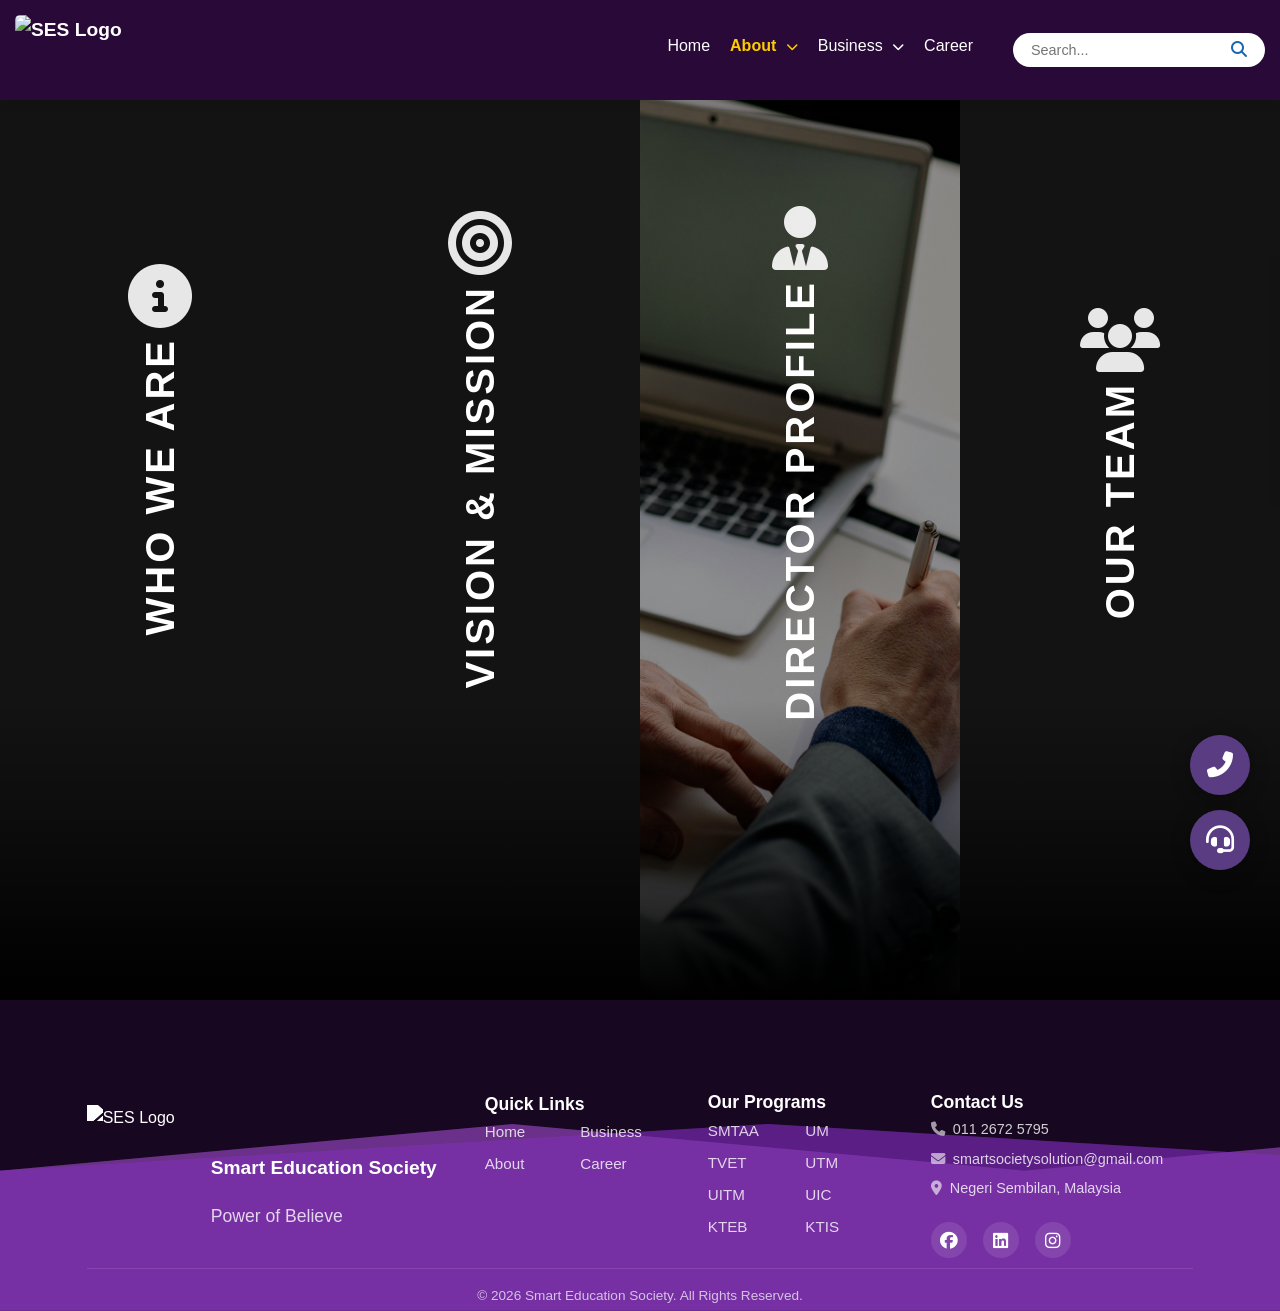
==== about.html @ 12c48f07 "change wording and no tel" ====
<!DOCTYPE html>
<html lang="en">
<head>
  <meta name="description" content="Learn about Smart Education Society's mission, vision, and leadership. Empowering students through strategic educational guidance in Malaysia.">
  <meta charset="UTF-8">
  <meta name="viewport" content="width=device-width, initial-scale=1.0, maximum-scale=1.0, user-scalable=no">
  <title>About Us - Smart Education Society | Vision & Mission</title>
  <link rel="canonical" href="https://sesoc.com.my/about.html">
  <link rel="icon" type="image/png" href="assets/seslogoo.png">
  <link rel="stylesheet" href="style.css">
  <link href="https://fonts.googleapis.com/css2?family=Poppins:wght@400;600;700&display=swap" rel="stylesheet">
  <link rel="stylesheet" href="https://cdnjs.cloudflare.com/ajax/libs/font-awesome/6.5.2/css/all.min.css">
</head>
<body>

  <!-- Navigation Bar -->
  <nav>
    <div class="logo">
      <a href="index.html">
        <img src="assets/ses logo white.png" alt="SES Logo">
        
      </a>
    </div>

    <!-- Hamburger Menu Button -->
    <div class="hamburger" id="hamburger" role="button" aria-label="Toggle navigation" aria-expanded="false" tabindex="0">
      <i class="fas fa-bars" aria-hidden="true"></i>
    </div>

    <ul class="nav-links" id="navLinks">
      <li><a href="index.html">Home</a></li>
      <li class="dropdown">
        <a href="about.html" class="active dropdown-toggle">
          About <i class="fas fa-chevron-down dropdown-arrow"></i>
        </a>
        <div class="dropdown-content">
          <a href="whoweare.html#who-we-are">Who We Are</a>
          <a href="whoweare.html#vision-mission">Vision & Mission</a>
          <a href="director.html">Director Profile</a>
          <a href="ourteam.html">Our Team</a>
        </div>
      </li>
      <li class="dropdown">
        <a href="business.html" class="dropdown-toggle">
          Business <i class="fas fa-chevron-down dropdown-arrow"></i>
        </a>
        <div class="dropdown-content">
          <a href="education.html">Education</a>
          <a href="https://www.tiktok.com/@kopisaigon.paroi?_r=1&_t=ZS-91k9AVJUCEK" target="_blank" rel="noopener">Kopi Saigon</a>
        </div>
      </li>
      <li><a href="career.html">Career</a></li>
      <li>
        <form id="searchForm" class="search-bar">
          <input type="text" id="searchInput" placeholder="Search...">
          <button type="submit"><i class="fas fa-search"></i></button>
        </form>
      </li>
    </ul>
  </nav> 

  <!-- Back Button (Mobile Only) -->
  <button class="back-button" onclick="window.history.back()" aria-label="Go back">
    <i class="fa fa-angle-left"></i>
  </button>

  <!-- Flex Container -->
  <div class="flex-container">

    <!-- Who We Are Panel -->
    <div class="flex-slide about">
      <div class="flex-content">
        <i class="fas fa-info-circle icon-large"></i>
        <div class="flex-title">Who We Are</div>
        <div class="flex-about">
          <p>Discover our mission to empower individuals through strategic guidance and comprehensive educational support</p>
          <a href="whoweare.html#who-we-are" class="cta-button">Learn More</a>
        </div>
      </div>
    </div>

    <!-- Vision & Mission Panel -->
    <div class="flex-slide research">
      <div class="flex-content">
        <i class="fas fa-bullseye icon-large"></i>
        <div class="flex-title">Vision & Mission</div>
        <div class="flex-about">
          <p>Explore our vision to be the primary reference in education and our mission to empower every individual</p>
          <a href="whoweare.html#vision-mission" class="cta-button">Learn More</a>
        </div>
      </div>
    </div>

    <!-- Profil Pengarah Panel -->
    <div class="flex-slide career">
      <div class="flex-content">
        <i class="fas fa-user-tie icon-large"></i>
        <div class="flex-title">Director Profile</div>
        <div class="flex-about">
          <p>Meet our experienced leadership driving innovation and excellence across all our business ventures</p>
          <a href="director.html" class="cta-button">Explore More</a>
        </div>
      </div>
    </div>

    <!-- Our Team Panel -->
    <div class="flex-slide education">
      <div class="flex-content">
        <i class="fas fa-users icon-large"></i>
        <div class="flex-title">Our Team</div>
        <div class="flex-about">
          <p>Discover the talented individuals behind our success and their contributions to our mission</p>
          <a href="ourteam.html" class="cta-button">Explore More</a>
        </div>
      </div>
    </div>
  </div>

  <!-- Fade to Black Gradient Overlay -->
  <div style="height: 300px; background: linear-gradient(to bottom, transparent 0%, rgba(0,0,0,0.35) 40%, rgba(0,0,0,0.7) 70%, rgba(0,0,0,0.9) 90%, black 100%); margin-top: -300px; pointer-events: none; position: relative; z-index: 1;"></div>

  <!-- Vision & Mission Section (hidden placeholder) -->
  <section class="vision-mission" style="display:none;">
    <div class="container">
      <!-- <h2>Vision & Mission</h2> -->
      <div class="vision-mission-grid">
        <div class="vision-card">
          <h3>Vision</h3>
          <p>To become the primary reference and the best alternative choice in helping clients make concrete decisions in determining their future education and career pathways.</p>
        </div>
        <div class="mission-card">
          <h3>Mission</h3>
          <ul>
            <li>To reach every individual who is determined to prove that success is still theirs, even if they start from the very back.</li>
            <li>To shape the mindset of a true fighter, because real success does not depend on where you start, but on the strength of the “Big Why” that drives them to keep moving and win.</li>
            <li>To collaborate with all educational institutions to simplify the process for clients to secure a place for further studies or training without going through complicated procedures.</li>
          </ul>
        </div>
      </div>
    </div> 
  </section>

  <!-- Footer -->
  <footer>
    <div class="wave-container">
        <div class="wave wave-1"></div>
        <div class="wave wave-2"></div>
        <div class="wave wave-3"></div>
        <div class="wave wave-4"></div>
        <div class="interference interference-1"></div>
        <div class="interference interference-2"></div>
        <div class="interference interference-3"></div>
    </div>
    <div class="footer-content-new">
      <div class="footer-grid">
        <!-- Logo & Partners Section -->
        <div class="footer-column footer-logo-section">
          <div class="footer-logo-row">
            <div class="footer-logo-left">
              <!-- <h3 class="footer-company-name">Smart Education Society</h3> -->
              <img src="assets/SES LOGO RENEW.png" alt="SES Logo" class="footer-main-logo">
            </div>
            <div class="footer-logo-right">
              <p class="footer-titleline">Smart Education Society</p>
              <p class="footer-tagline">Power of Believe</p>
            </div>
          </div>
        </div>
        <div class="footer-column footer-links-column">
        <!-- Quick Links -->
        <h4>Quick Links</h4>
          <div class="footer-list-grid">
            <ul class="footer-list">
                <li><a href="index.html">Home</a></li>
                <li><a href="about.html">About</a></li>
            </ul>
            <ul class="footer-list">
              <li><a href="business.html">Business</a></li>
              <li><a href="career.html">Career</a></li>
            </ul>
          </div>
        </div>
        <!-- Programs -->
        <div class="footer-column footer-programs-column">
          <h4>Our Programs</h4>
          <div class="footer-programs-grid">
            <ul class="footer-list">
              <li><a href="https://smtaa.vercel.app/">SMTAA</a></li>
              <li><a href="https://upkb.my/">TVET</a></li>
              <li><a href="https://iceps.uitm.edu.my/">UITM</a></li>
              <li><a href="https://dch.edu.my/">KTEB</a></li>
            </ul>
            <ul class="footer-list">
              <li><a href="https://study.umcced.edu.my/">UM</a></li>
              <li><a href="https://space.utm.my/">UTM</a></li>
              <li><a href="https://uic.edu.my/">UIC</a></li>
              <li><a href="https://dch.edu.my/">KTIS</a></li>
            </ul>
          </div>
        </div>
        <!-- Contact Info -->
        <div class="footer-column footer-contact-column ">
          <h4>Contact Us</h4>
          <div class="footer-contact-row">
            <ul class="footer-list footer-contact">
              <li><i class="fas fa-phone"></i> 011 2672 5795</li>
              <li><i class="fas fa-envelope"></i> smartsocietysolution@gmail.com</li>
              <li><i class="fas fa-map-marker-alt"></i> Negeri Sembilan, Malaysia</li>
            </ul>
            <div class="footer-social-new">
                <a href="https://www.facebook.com/smarteducationsocietyofficial/" target="_blank" rel="noopener" aria-label="Facebook">
                    <i class="fab fa-facebook"></i>
                </a>
                <a href="https://linkedin.com" target="_blank" rel="noopener" aria-label="LinkedIn">
                    <i class="fab fa-linkedin"></i>
                </a>
                <a href="https://www.instagram.com/smtaa.uic/" target="_blank" rel="noopener" aria-label="Instagram">
                    <i class="fab fa-instagram"></i>
                </a>
            </div>
          </div>
        </div>
      </div>

      <!-- Copyright Bar -->
      <div class="footer-bottom">
        <p>© 2026 Smart Education Society. All Rights Reserved.</p>
      </div>
    </div>
  </footer>

  <!-- Floating Support Widget -->
  <div class="support-widget">
    <!-- Call Button -->
    <a href="tel:+60112672579‪5" class="call-icon" id="callIcon">
      <i class="fas fa-phone-alt"></i>
    </a>
  
    <!-- Support Form Icon -->
    <div class="support-icon" id="supportIcon">
      <i class="fas fa-headset"></i>
    </div>
  
    <div class="support-form-container" id="supportFormContainer">
      <div class="support-form-header">
        <h3>Ada Pertanyaan?</h3>
        <span class="support-close" id="supportClose">&times;</span>
      </div>
      <form id="supportForm" class="support-form">
        <div class="support-field">
          <label for="supportName">Nama</label>
          <input type="text" id="supportName" required placeholder="Masukkan nama anda">
        </div>
        <div class="support-field">
          <label for="supportPhone">No. Telefon Bimbit</label>
          <input type="tel" id="supportPhone" required placeholder="01xxxxxxxx">
        </div>
        <div class="support-field">
          <label for="supportEmail">E-mel</label>
          <input type="email" id="supportEmail" placeholder="email@example.com (optional)">
        </div>
        <div class="support-field">
          <label for="supportQuestion">Soalan / Pertanyaan</label>
          <textarea id="supportQuestion" rows="4" required placeholder="Tulis soalan anda di sini..."></textarea>
        </div>
        <button type="submit" class="support-submit-btn">
          <i class="fas fa-paper-plane"></i> Hantar
        </button>
      </form>
    </div>
  </div>

  <script src="script.js"></script>
</body>
</html>
---- style.css ----
/* Hero Header Base */
.hero-header {
  position: relative;
  width: 100%;
  height: 100vh;
  overflow: hidden;
  background: linear-gradient(135deg, #2e043b 0%, #260e3b 100%);
}

.hero-slider-container {
  position: relative;
  width: 100%;
  height: 100%;
  overflow: hidden;
}

.hero-slides-wrapper {
  position: relative;
  width: 100%;
  height: 100%;
}

.hero-slide {
  position: absolute;
  top: 0;
  left: 0;
  width: 100%;
  height: 100%;
  opacity: 0;
  transition: opacity 0.8s ease-in-out;
  display: flex;
  align-items: center;
  justify-content: center;
  background-size: cover;
  background-position: center;
}

.hero-slide.active {
  opacity: 1;
  z-index: 1;
}

.hero-slide::before {
  content: '';
  position: absolute;
  top: 0;
  left: 0;
  width: 100%;
  height: 100%;
  background: rgba(0, 0, 0, 0.4);
  z-index: 1;
}

/* Remove overlay for poster image slides */
.poster-slide::before {
  display: none;
}

.hero-inner {
  position: relative;
  text-align: center;
  color: white;
  max-width: 800px;
  padding: 40px 20px;
  z-index: 2;
}

/* Left-aligned hero content with spacing from edge */
.hero-inner.text-left {
  text-align: left;
  margin-left: 100px;
  margin-right: auto;
}

.hero-inner.text-left .hero-cta {
  justify-content: flex-start;
}

.hero-title {
  font-size: 3.5rem;
  font-weight: 700;
  margin-bottom: 20px;
  line-height: 1.2;
}

.hero-subtitle {
  font-size: 1.2rem;
  margin-bottom: 30px;
  opacity: 0.95;
  line-height: 1.6;
}

.hero-cta {
  display: flex;
  gap: 15px;
  justify-content: center;
  flex-wrap: wrap;
}

/* Poster Image Styling */
.hero-cta {
  display: flex;
  gap: 15px;
  justify-content: center;
  flex-wrap: wrap;
}

/* Poster Image Styling */
.hero-poster {
  width: 100%;
  height: 100%;
  object-fit: contain;
  object-position: center;
  position: relative;
  z-index: 2;
}

/* Navigation Buttons */
.hero-nav-btn {
  position: absolute;
  top: 50%;
  transform: translateY(-50%);
  background: rgba(255, 255, 255, 0.2);
  border: 2px solid rgba(255, 255, 255, 0.4);
  color: white;
  width: 50px;
  height: 50px;
  border-radius: 50%;
  font-size: 24px;
  cursor: pointer;
  display: flex;
  align-items: center;
  justify-content: center;
  transition: all 0.3s ease;
  z-index: 10;
}

.hero-nav-btn:hover {
  background: rgba(255, 255, 255, 0.3);
  border-color: rgba(255, 255, 255, 0.6);
  transform: translateY(-50%) scale(1.1);
}

.hero-prev {
  left: 30px;
}

.hero-next {
  right: 30px;
}

/* Slide Indicators */
.hero-indicators {
  position: absolute;
  bottom: 30px;
  left: 50%;
  transform: translateX(-50%);
  display: flex;
  gap: 12px;
  z-index: 10;
}

.hero-indicator {
  width: 12px;
  height: 12px;
  border-radius: 50%;
  background: rgba(255, 255, 255, 0.4);
  border: 2px solid rgba(255, 255, 255, 0.6);
  cursor: pointer;
  transition: all 0.3s ease;
}

.hero-indicator.active {
  background: rgba(255, 255, 255, 0.9);
  transform: scale(1.3);
}

.hero-indicator:hover {
  background: rgba(255, 255, 255, 0.7);
}

/* Mobile Responsive */
@media (max-width: 768px) {
  .hero-header {
    height: 400px;
  }

  .hero-slide {
    object-fit: contain;
  }

  .hero-inner {
    margin-left: 0;
    text-align: center;
    padding: 30px 15px;
    max-width: 100%;
  }

  .hero-title {
    font-size: 1.8rem;
    margin-bottom: 15px;
    line-height: 1.2;
  }

  .hero-subtitle {
    font-size: 0.9rem;
    margin-bottom: 20px;
    opacity: 0.95;
    line-height: 1.4;
  }

  .hero-cta {
    display: flex;
    gap: 10px;
    justify-content: center;
    flex-wrap: wrap;
  }

  .hero-poster {
    object-fit: contain;
  }

  .hero-nav-btn {
    width: 35px;
    height: 35px;
    font-size: 16px;
  }

  .hero-prev {
    left: 10px;
  }

  .hero-next {
    right: 10px;
  }

  .hero-indicators {
    bottom: 15px;
    gap: 8px;
  }

  .hero-indicator {
    width: 8px;
    height: 8px;
  }
}

@media (max-width: 480px) {
  .hero-header {
    height: 350px;
  }

  .hero-title {
    font-size: 1.5rem;
  }

  .hero-subtitle {
    font-size: 0.8rem;
  }

  .hero-poster {
    object-fit: contain;
  }

  .hero-nav-btn {
    width: 30px;
    height: 30px;
    font-size: 14px;
  }

  .hero-prev {
    left: 8px;
  }

  .hero-next {
    right: 8px;
  }
}

.btn-primary, .btn-secondary { 
  text-decoration: none; 
  padding: 12px 20px; 
  border-radius: 8px; 
  font-weight: 600; 
}

.btn-primary { 
  background: #6408a2; 
  color: #111; 
}

/* Ensure bright orange CTA is not dimmed by overlays */
.hero-cta { position: relative; z-index: 2; }
.hero-header .btn-primary {
  background-color: #6408a2 !important;
  color: #ffffff !important;
  opacity: 1 !important;
  filter: none !important;
  mix-blend-mode: normal !important;
  box-shadow: 0 8px 24px #6408a2
}
/* ===== MOBILE HERO TEXT FIX (NO DESKTOP IMPACT) ===== */
@media (max-width: 768px) {

  /* Text slides: top aligned */
  .hero-slide:not(.poster-slide) {
    align-items: flex-start;
    justify-content: flex-start; /* 👈 THIS WAS MISSING */
  }

  /* Poster slides: center image */
  .hero-slide.poster-slide {
    align-items: center;
    justify-content: center;
  }

   /* Nudge poster slightly downward */
  .hero-slide.poster-slide .hero-poster {
    width: 100%;
    height: auto;
    max-height: 100%;
    object-fit: contain;
    transform: translateY(25%); /* 👈 move down slightly */
  }

  /* Allow text to move freely */
  .hero-inner {
    position: relative;
    transform: none;
    margin-top: 60px;
    padding: 20px 15px 20px 25px; /* 👈 left padding instead */
    max-width: 100%;
    text-align: left;
    
     align-self: flex-start; /* 👈 THIS is the missing key */
  }

  .hero-title {
    font-size: 1.6rem;
    line-height: 1.15;
    margin-bottom: 10px;
  }

  .hero-subtitle {
    font-size: 0.85rem;
    line-height: 1.4;
    max-width: 90%;
    margin: 0 0 15px;
  }

  .hero-cta {
    justify-content: flex-start;
  }
}

/* Extra small phones */
@media (max-width: 480px) {

  .hero-inner {
    margin-top: 80px; /* more breathing room under navbar */
  }

  .hero-title {
    font-size: 1.4rem;
  }

  .hero-subtitle {
    font-size: 0.8rem;
  }
}




/* Custom Fonts */
@font-face {
  font-family: 'Gloock';
  src: url('fonts/Gloock-Regular.ttf') format('truetype');
  font-weight: normal;
  font-style: normal;
  font-display: swap;
}

/* Base */
html {
  overflow-x: hidden;
  max-width: 100vw;
}

body {
  font-family: 'Poppins', sans-serif;
  margin: 0;
  padding: 0;
  background-image: url(assets/wallpaper01.png); /* your image file name or URL */
  background-size: cover;       /* make it cover the whole page */
  background-repeat: no-repeat; /* don’t repeat the image */
  background-attachment: fixed; /* make it stay still while scrolling */
  background-position: center;  /* center the image */
  color: lightskyblue;
  line-height: 1.6;
  overflow-x: hidden;
  max-width: 100vw;
  overflow-anchor: none;
  position: relative;
  min-height: 100vh;
  display: flex;
  flex-direction: column;
}

/* Add padding for pages with hero sections (not index page) */
body:not(.index-page) {
  padding-top: 100px;
}

/* Hero section */
.hero {
  background: linear-gradient(rgba(0,0,0,0.4), rgba(0,0,0,0.4)), url(assets/career.png);
  height: 350px;
  display: flex;
  align-items: center;
  justify-content: center;
  text-align: center;
  color: #fff;
  position: relative;
  display: flex;
  align-items: center;
  gap: 20px;
}

.hero-logo-left {
  height: 100px;
  width: auto;
  object-fit: contain;
}

.hero-content h1 {
  font-size: 2.5rem;
  margin: 0;
  font-weight: 700;
}

.tagline {
  font-size: 2.0rem;
  margin-top: 10px;
  font-weight: 400;
}

 @media (max-width: 768px) {
      .hero-logo-left {
        height: 75px;
      }

      .hero-content h1 {
        font-size: 45px; /* tablet size */
      }
    }
    @media (max-width: 480px) {
      .hero-logo-left {
        height: 60px;
      }

      .hero-content h1 {
        font-size: 35px; /* mobile size */
      }
      .hero-content h2 {
        font-size: 16px;
      }
      .hero-content .tagline {
        font-size: 18px;
      }
    }

/* ===== Navigation Bar ===== */
.navbar {
  display: flex;
  justify-content: space-between;
  align-items: center;
  background: hsl(210 75% 40%);
  padding: 10px 20px;
  position: fixed;  /* Changed from sticky to fixed */
  top: 0;
  left: 0;         /* Added */
  right: 0;        /* Added */
  width: 100%;     /* Added */
  z-index: 1100;
  --navbar-height: 72px;
  min-height: var(--navbar-height);
  flex-wrap: wrap;
  box-sizing: border-box;
  box-shadow: 0 2px 10px rgba(0, 0, 0, 0.1); /* Added */
}

.navbar .logo {
  font-size: 1.3rem;
  font-weight: 700;
  color: #fff;
  flex-shrink: 0; /* prevent shrinking */
}

/* ===== Nav Links ===== */
.navbar .nav-links {
  list-style: none;
  display: flex;
  align-items: center;
  gap: 15px;
  margin: 0;
  padding: 0;
  flex-wrap: wrap; /* wrap items to next line if needed */
}

.navbar .nav-links li {
  display: flex;
  align-items: center;
}

.navbar .nav-links a {
  text-decoration: none;
  color: #fff;
  font-weight: 500;
  transition: color 0.3s ease;
  white-space: nowrap; /* prevent wrapping text */
}

.navbar .nav-links a:hover,
.navbar .nav-links a.active {
  color: #c8e6c9;
}

/* ===== Search Form ===== */
.search-bar {
  display: flex;
  align-items: center;
}

.search-bar input {
  padding: 6px 10px;
  border-radius: 20px 0 0 20px;
  border: none;
  outline: none;
  font-size: 0.9rem;
}

.search-bar button {
  padding: 6px 10px;
  border-radius: 0 20px 20px 0;
  border: none;
  background: #fff;
  color: #333;
  cursor: pointer;
  font-size: 0.9rem;
}

/* ===== Hamburger Menu ===== */
.hamburger {
  display: none;
  font-size: 24px;
  color: #fff;
  cursor: pointer;
  background: none;
  border: none;
  flex-shrink: 0; /* prevent shrinking on mobile */
}

/* ===== Responsive ===== */
@media (max-width: 900px) {
  .hamburger {
    display: block; /* show hamburger on mobile */
  }

  .nav-links {
    display: none; /* hidden by default */
    flex-direction: column;
    background: #0d47a1;
    position: fixed; /* detach from navbar so it sits underneath */
    top: var(--navbar-height, 72px);
    left: 0;
    right: 0;
    width: 100%;
    padding: 15px 0;
    box-sizing: border-box;
    z-index: 900; /* keep below navbar (which is 1100) */
  }

  .nav-links.active {
    display: flex;
  }

  .nav-links li {
    width: 100%;
    justify-content: center;
    padding: 8px 20px;
  }

  .nav-links li a {
    text-align: center;
  }

  .search-bar {
    width: 100%;
    justify-content: flex-end;
    margin-top: 10px;
  }

  .search-bar input {
    width: 70%;
  }

  .search-bar button {
    width: 25%;
  }
}

* {
      margin: 0;
      padding: 0;
      box-sizing: border-box;
    }

    html {
      overflow-x: hidden;
      max-width: 100vw;
      overscroll-behavior-x: none;
      /* Prevent any horizontal scroll */
      width: 100%;
    }

    body {
      font-family: 'Poppins', sans-serif;
      /* allow vertical scrolling on all pages; hide horizontal overflow */
      overflow-x: hidden;
      overflow-y: auto;
      min-height: 100vh;
      max-width: 100vw;
      position: relative;
    }

    /* Flex Container */
    .flex-container {
      display: flex;
      height: 100vh;
      width: 100%;
    }

    .flex-slide {
      flex: 1;
      position: relative;
      overflow: hidden;
      transition: flex 0.5s ease;
      cursor: pointer;
      background-size: cover;
      background-position: center;
      display: flex;
      align-items: center;
      justify-content: center;
    }

    .flex-slide::before {
      content: '';
      position: absolute;
      top: 0;
      left: 0;
      width: 100%;
      height: 100%;
      background: rgba(0, 0, 0, 0.5);
      transition: background 0.3s ease;
    }

    .flex-slide:hover {
      flex: 3;
    }

    .flex-slide:hover::before {
      background: rgba(0, 0, 0, 0.3);
    }

    /* Individual Panel Backgrounds */
    .home {
      background: linear-gradient(135deg, #667eea 0%, #764ba2 100%);
    }

    .about {
      background: url('assets/about3.jpg') center/cover no-repeat;
      position: relative;
    }

    .about::before {
      content: '';
      position: absolute;
      top: 0;
      left: 0;
      width: 100%;
      height: 100%;
      background: rgba(0, 0, 0, 0.4);
      z-index: 1;
    }

    .education {
      background: url('assets/ourteam.jpg') center/cover no-repeat;
      position: relative;
    }

    .education::before {
      content: '';
      position: absolute;
      top: 0;
      left: 0;
      width: 100%;
      height: 100%;
      background: rgba(0, 0, 0, 0.4);
      z-index: 1;
    }

    .career {
      background: url('assets/ceoheader.jpg') center/cover no-repeat;
      position: relative;
    }

    .career::before {
      content: '';
      position: absolute;
      top: 0;
      left: 0;
      width: 100%;
      height: 100%;
      background: rgba(0, 0, 0, 0.4);
      z-index: 1;
    }

    .research {
      background: url('assets/portfolio.png') center/cover no-repeat;
      position: relative;
    }

    .research::before {
      content: '';
      position: absolute;
      top: 0;
      left: 0;
      width: 100%;
      height: 100%;
      background: rgba(0, 0, 0, 0.4);
      z-index: 1;
    }

    /* Content */
    .flex-content {
      position: relative;
      z-index: 2;
      text-align: center;
      color: white;
      width: 100%;
      height: 100%;
      padding: 20px;
      display: flex;
      flex-direction: column;
      align-items: center;
      justify-content: center;
    }

    .icon-large {
      font-size: 4rem;
      margin-bottom: 10px;
      opacity: 0.9;
    }

    .flex-title {
      font-size: 2.5rem;
      font-weight: 700;
      writing-mode: vertical-rl;
      text-orientation: mixed;
      transform: rotate(180deg);
      transition: all 0.5s ease;
      letter-spacing: 3px;
      text-transform: uppercase;
    }

    .flex-slide:hover .flex-title {
      writing-mode: horizontal-tb;
      transform: rotate(0deg);
      font-size: 3rem;
      margin-bottom: 20px;
    }

    .flex-about {
      opacity: 0;
      transform: translateY(20px);
      transition: all 0.5s ease;
      max-width: 600px;
      margin: 0 auto;
    }

    .flex-slide:hover .flex-about {
      opacity: 1;
      transform: translateY(0);
    }

    .flex-about p {
      font-size: 1.1rem;
      line-height: 1.6;
      margin-bottom: 20px;
    }

    .flex-about ul {
      list-style: none;
      text-align: left;
      display: inline-block;
    }

    .flex-about ul li {
      padding: 8px 0;
      font-size: 1rem;
    }

    .flex-about ul li::before {
      content: "✓ ";
      color: #4CAF50;
      font-weight: bold;
      margin-right: 10px;
    }

    .icon-large {
      font-size: 4rem;
      margin-bottom: 10px;
      opacity: 0.9;
    }

    .cta-button {
      display: inline-block;
      padding: 12px 30px;
      background: rgba(255, 255, 255, 0.2);
      border: 2px solid white;
      color: white;
      text-decoration: none;
      border-radius: 50px;
      margin-top: 15px;
      transition: all 0.3s ease;
      font-weight: 600;
    }

    .cta-button:hover {
      background: white;
      color: #333;
      transform: translateY(-2px);
      box-shadow: 0 5px 15px rgba(0,0,0,0.3);
    }

    /* Glass Card Effect for About Page Content */
    .glass-content-card {
      background: linear-gradient(135deg, 
        rgba(255, 255, 255, 0.03) 0%, 
        rgba(255, 255, 255, 0.01) 50%,
        rgba(255, 255, 255, 0.07) 100%);
      backdrop-filter: blur(2px) saturate(180%) brightness(1.05);
      -webkit-backdrop-filter: blur(15px) saturate(180%) brightness(1.05);
      border: 1px solid rgba(255, 255, 255, 0.25);
      border-radius: 32px;
      padding: 30px;
      box-shadow: 
        0 8px 32px 0 rgba(31, 38, 135, 0.15),
        0 4px 12px 0 rgba(0, 0, 0, 0.05),
        inset 0 1px 2px 0 rgba(255, 255, 255, 0.8),
        inset 0 -1px 2px 0 rgba(0, 0, 0, 0.03);
      transition: all 0.4s ease;
    }

    .glass-content-card:hover {
      box-shadow: 
        0 12px 48px 0 rgba(31, 38, 135, 0.35),
        0 6px 16px 0 rgba(0, 0, 0, 0.15),
        inset 0 4px 8px 0 rgba(255, 255, 255, 1),
        inset 0 -4px 8px 0 rgba(0, 0, 0, 0.1);
      transform: translateY(-5px);
    }

    /* Responsive */
    @media (max-width: 768px) {
      .flex-container {
        flex-direction: column;
      }

      .flex-slide {
        flex: 1;
        min-height: 120px;
      }

      .flex-slide:hover {
        flex: 4;
      }

      .flex-content {
        justify-content: center;
        padding: 15px;
        position: relative; /* allow absolute children when collapsed */
      }

      .icon-large {
        font-size: 1.8rem;
        margin-bottom: 8px;
        position: relative;
      }

      .flex-title {
        writing-mode: horizontal-tb;
        transform: none;
        font-size: 1.4rem;
        letter-spacing: 2px;
        margin: 0;
        /* Ensure the title is centered on mobile when panels are collapsed */
        width: 100%;
        display: block;
        text-align: center;
        align-self: center;
      }

      .flex-slide:hover .icon-large {
        font-size: 2.5rem;
        margin-bottom: 10px;
        position: static; /* restore normal flow when expanded */
        transform: none;
      }

      .flex-slide:hover .flex-title {
        font-size: 1.8rem;
        margin-bottom: 15px;
        /* When expanded (hover) revert to normal flow so the title moves with content */
        position: static;
        transform: none;
      }

      /* Center title absolutely when the panel is NOT expanded (collapsed state)
         Increase vertical gap between icon and title by moving icon up and title down */
      .flex-slide:not(:hover) .flex-title {
        position: absolute;
        left: 50%;
        top: 65%;
        /* only translate horizontally so we can control vertical gap via top */
        transform: translateX(-50%);
        width: auto;
        text-align: center;
        margin: 0;
        pointer-events: none; /* avoid accidental taps affecting layout */
      }
      /* Also center the icon in collapsed state so icon and title align */
      .flex-slide:not(:hover) .icon-large {
        position: absolute;
        left: 50%;
        transform: translateX(-50%);
        top: 35%;
        pointer-events: none;
      }

      .flex-about {
        padding: 0 15px;
        margin-top: 10px;
      }

      .flex-about p {
        font-size: 0.85rem;
        margin-bottom: 15px;
      }

      .flex-about ul {
        font-size: 0.85rem;
        padding-left: 0;
      }

      .flex-about ul li {
        padding: 5px 0;
      }

      .cta-button {
        padding: 10px 25px;
        font-size: 0.9rem;
        margin-top: 10px;
      }

      .branding {
        width: 50px;
        height: 50px;
        bottom: 15px;
        right: 15px;
      }

      .branding img {
        width: 35px;
        height: 35px;
      }
    }

    @media (max-width: 480px) {
      .flex-slide {
        min-height: 100px;
      }

      .icon-large {
        font-size: 1.5rem;
        margin-bottom: 6px;
      }

      .flex-title {
        font-size: 1.2rem;
      }

      .flex-slide:hover .icon-large {
        font-size: 2rem;
      }

      .flex-slide:hover .flex-title {
        font-size: 1.6rem;
      }

      .flex-about p {
        font-size: 0.8rem;
      }

      .cta-button {
        padding: 8px 20px;
        font-size: 0.85rem;
      }
    }


/* ===== About Section ===== */
/* ===== About Section with Background Image ===== */
.about-section {
  position: relative;
  padding: 80px 40px;
  background: url('') no-repeat center center/cover;
  color: #fff;
  text-align: center;
  overflow: hidden;
}

.about-section::after {
  content: "";
  position: absolute;
  inset: 0;
  background: rgba(0, 0, 0, 0.5); /* dark overlay for readability */
  z-index: 1;
}

.about-section .container {
  position: relative;
  z-index: 2;
}

.about-section h2 {
  font-size: 2.5rem;
  margin-bottom: 20px;
}

.about-section p {
  font-size: 1.2rem;
  max-width: 800px;
  margin: 0 auto;
  line-height: 1.6;
  text-align: justify;
}

/* CEO Images for Profil Pengarah Section */
.profil-pengarah-section {
  position: relative;
  min-height: 400px;
}

.ceo-images-container {
  position: relative;
  width: 100%;
  height: 0;
  pointer-events: none;
}

.ceo-image {
  position: absolute;
  width: 200px;
  height: 400px;
  object-fit: contain;
  opacity: 1;
  transition: opacity 0.3s ease;
  pointer-events: auto;
}

.ceo-image-left {
  left: 5%;
  top: -20px;
  transform: translateX(-100px);
}

.ceo-image-right {
  right: 5%;
  top: -20px;
  transform: translateX(100px);
}

@media (max-width: 1024px) {
  .ceo-image {
    width: 150px;
  }
}

@media (max-width: 768px) {
  .profil-pengarah-section {
    padding-bottom: 180px;
  }
  
  .ceo-images-container {
    position: relative;
    height: auto;
    display: flex;
    justify-content: center;
    gap: 20px;
    margin-top: 30px;
    pointer-events: auto;
  }
  
  .ceo-image {
    position: relative;
    width: 140px;
    height: auto;
    left: auto;
    right: auto;
    top: auto;
    transform: none;
  }
  
  .ceo-image-left,
  .ceo-image-right {
    left: auto;
    right: auto;
    top: auto;
    transform: none;
  }
}

@media (max-width: 480px) {
  .profil-pengarah-section {
    padding-bottom: 150px;
  }
  
  .ceo-images-container {
    gap: 15px;
    margin-top: 25px;
  }
  
  .ceo-image {
    width: 110px;
  }
}

/* ===== Container ===== */
.container {
  max-width: 1200px;
  margin: 0 auto;
  padding: 0 20px; /* ensure spacing from edges */
}

/* ===== Vision & Mission Grid ===== */
.vision-mission-grid {
  display: flex;
  gap: 30px;
  flex-wrap: wrap;
  justify-content: center;
  margin: 0 auto;
  padding: 0 10px; /* small padding inside grid */
}

/* Add extra spacing between the About section and Vision/Mission on all sizes */
.vision-mission {
  margin-top: 40px; /* increases space between 'Who We Are' and the cards */
  position: relative;
  padding-bottom: 40px;
}

.vision-mission .container {
  position: relative;
  z-index: 1;
}

.vision-card, .mission-card {
  flex: 1;
  min-width: 280px;
  background: linear-gradient(135deg, 
    rgba(255, 255, 255, 0.03) 0%, 
    rgba(255, 255, 255, 0.01) 50%,
    rgba(255, 255, 255, 0.07) 100%);
  backdrop-filter: blur(2px) saturate(180%) brightness(1.05); 
  -webkit-backdrop-filter: blur(15px) saturate(180%) brightness(1.05);
  border-radius: 32px;
  padding: 35px 25px; /* more padding inside the cards */
  box-shadow: 
    0 8px 32px 0 rgba(31, 38, 135, 0.15),
    0 4px 12px 0 rgba(0, 0, 0, 0.05),
    inset 0 1px 2px 0 rgba(255, 255, 255, 0.8),
    inset 0 -1px 2px 0 rgba(0, 0, 0, 0.03);
  transition: transform 0.3s ease;
  margin: 10px; /* spacing around cards */
  border: 1px solid rgba(255, 255, 255, 0.25);
}

.vision-card {
  display: flex;
  flex-direction: column;
}

.vision-card:hover, .mission-card:hover {
  transform: translateY(-5px);
  box-shadow: 
    0 12px 48px 0 rgba(31, 38, 135, 0.35),
    0 6px 16px 0 rgba(0, 0, 0, 0.15),
    inset 0 4px 8px 0 rgba(255, 255, 255, 1),
    inset 0 -4px 8px 0 rgba(0, 0, 0, 0.1);
}

.vision-card h3, .mission-card h3 {
  color: white;
  margin-bottom: 15px;
  font-size: 1.5rem;
  text-align: center;
}

.vision-card p {
  color: white;
  text-align: justify;
  margin: auto;
  max-width: 90%;
  flex: 1;
  display: flex;
  align-items: center;
}

.mission-card ul {
  list-style: disc inside;
  padding-left: 0;
  color: white;
}

.mission-card li {
  margin-bottom: 10px;
  color: white;
  text-align: justify;
}

/* ===== Responsive ===== */
@media (max-width: 900px) {
  .vision-mission-grid {
    flex-direction: column;
    gap: 20px;
    padding: 0 10px; /* ensure mobile padding */
  }
}

/* ===== Team ===== */
.team-section .team-grid {
  display: flex;
  gap: 30px;
  flex-wrap: wrap;
  justify-content: center;
}

.team-member {
  padding: 20px;
  border-radius: 12px;
  text-align: center;
  width: 220px;
  box-shadow: 0 5px 15px rgba(0,0,0,0.1);
  transition: transform 0.3s;
}

.team-member img {
  width: 100%;
  height: 220px;
  object-fit: cover;
  border-radius: 12px;
  margin-bottom: 15px;
}

.team-member h4 {
  color: white;
  margin-bottom: 5px;
}

.team-member p {
  font-size: 0.9rem;
  color: white;
}

.team-member:hover {
  transform: translateY(-5px);
}

.vision-mission .grid-2 {
    flex-direction: column;
    gap: 20px;
  }

  .header-overlay h1 {
    font-size: 2rem;
  }

  .header-overlay p {
    font-size: 1rem;
  }
  
@layer reset, theme, footer-components;

        @layer reset {
            *,
            *::after,
            *::before {
                box-sizing: border-box;
            }

            body {
                margin: 0;
                font-family: system-ui, -apple-system, sans-serif;
                min-height: 100vh;
                background: #f5f5f5;
                display: flex;
                flex-direction: column;
            }
        }

        @layer theme {
            :root {
                --wave-color-1: hsl(270 60% 40%);
                --wave-color-2: hsl(280 55% 50%);
                --wave-color-3: hsl(290 50% 60%);
                --wave-color-4: hsl(270 65% 45%);
                --wave-color-5: hsl(280 60% 35%);
                --wave-color-6: hsl(270 70% 30%);
                --footer-bg: hsl(270 60% 25% / 0.85);
                --footer-text: hsl(280 100% 90%);
                --footer-text-hover: hsl(280 100% 95%);
            }
        }

        @layer footer-components {
            /* Demo content to show footer at bottom */
            .demo-content {
                padding: 2rem;
                flex: 1;
            }

            .demo-content h1 {
                color: #333;
                margin-bottom: 1rem;
            }

            .demo-content p {
                color: #666;
                line-height: 1.6;
                max-width: 800px;
            }

            /* Footer styling */
            footer {
                position: relative;
                width: 100%;
                min-height: 300px; /* Changed from fixed height to min-height */
                height: auto; /* Allow footer to expand */
                overflow: hidden; /* Clip footer at its boundaries */
                background: black;
                /* Prevent footer waves from causing horizontal scroll */
                max-width: 100vw;
                /* z-index: -1 !important;
                isolation: isolate; */
            }

            .wave-container {
                position: absolute;
                bottom: 0;
                left: 0;
                width: 100%;
                height: 150%;
                max-height: 500px;
                pointer-events: none;
                /* Ensure waves don't cause horizontal overflow */
                overflow: hidden;
                max-width: 100%;
            }

            /* Mobile overflow protection */
            @media (max-width: 768px) {
                html, body {
                    overflow-x: hidden !important;
                    max-width: 100vw !important;
                    width: 100% !important;
                }
                
                footer {
                    overflow: hidden !important;
                    max-width: 100vw !important;
                }
                
                .wave-container {
                    overflow: hidden !important;
                    max-width: 100% !important;
                }
                
                .wave {
                    max-width: 200% !important;
                    right: auto !important;
                }
            }

            .wave {
                position: absolute;
                bottom: 0;
                left: 0;
                width: 200%;
                height: 100%;
                transform-origin: center bottom;
                will-change: transform, background;
            }

            .wave-1 {
                --ty: 0;
                opacity: 0.55;
                background: hsl(270 60% 40%);
                animation: waveMoveReverse 7s ease-in-out infinite;
                clip-path: shape(
                    from 0% 66.67%,
                    curve to 75% 66.67% with 25% 50% / 50% 83.33%,
                    curve to 150% 66.67% with 100% 50% / 125% 83.33%,
                    line to 150% 100%,
                    line to 0% 100%,
                    close
                );
            }

            .wave-2 {
                --ty: 2.5%;
                opacity: 0.5;
                background: hsl(280 55% 50%);
                animation: waveMove 9s ease-in-out infinite;
                width: 300%;
                clip-path: shape(
                    from 0% 75%,
                    curve to 50% 75% with 16.67% 58.33% / 33.33% 91.67%,
                    curve to 100% 75% with 66.67% 58.33% / 83.33% 91.67%,
                    curve to 150% 75% with 116.67% 58.33% / 133.33% 91.67%,
                    line to 150% 100%,
                    line to 0% 100%,
                    close
                );
            }

            .wave-3 {
                --ty: 5%;
                opacity: 0.45;
                background: hsl(290 50% 60%);
                animation: waveMoveReverse 9s ease-in-out infinite;
                clip-path: shape(
                    from 0% 83.33%,
                    curve to 75% 83.33% with 25% 66.67% / 50% 100%,
                    curve to 150% 83.33% with 100% 66.67% / 125% 100%,
                    line to 150% 100%,
                    line to 0% 100%,
                    close
                );
            }

            .wave-4 {
                --ty: 7.5%;
                opacity: 0.4;
                background: hsl(270 65% 45%);
                animation: waveMove 7s ease-in-out infinite;
                width: 300%;
                clip-path: shape(
                    from 0% 58.33%,
                    curve to 50% 58.33% with 16.67% 41.67% / 33.33% 75%,
                    curve to 100% 58.33% with 66.67% 41.67% / 83.33% 75%,
                    curve to 150% 58.33% with 116.67% 41.67% / 133.33% 75%,
                    line to 150% 100%,
                    line to 0% 100%,
                    close
                );
            }

            .interference {
                position: absolute;
                bottom: 0;
                left: 0;
                width: 400%;
                height: 100%;
                opacity: 0.12;
                transform-origin: center bottom;
                will-change: transform, background;
            }

            .interference-1 {
                background: hsl(280 60% 35%);
                clip-path: shape(
                    from 0% 71%,
                    curve to 16.67% 70% with 5.56% 71% / 11.11% 69.5%,
                    curve to 33.33% 71% with 22.22% 69.5% / 27.78% 71%,
                    curve to 50% 70% with 38.89% 71% / 44.44% 69.5%,
                    curve to 66.67% 71% with 55.56% 69.5% / 61.11% 71%,
                    curve to 83.33% 70% with 72.22% 71% / 77.78% 69.5%,
                    curve to 100% 71% with 88.89% 69.5% / 94.44% 71%,
                    curve to 116.67% 70% with 105.56% 71% / 111.11% 69.5%,
                    curve to 133.33% 71% with 122.22% 69.5% / 127.78% 71%,
                    curve to 150% 70% with 138.89% 71% / 144.44% 69.5%,
                    curve to 166.67% 71% with 155.56% 69.5% / 161.11% 71%,
                    curve to 183.33% 70% with 172.22% 71% / 177.78% 69.5%,
                    curve to 200% 71% with 188.89% 69.5% / 194.44% 71%,
                    line to 200% 100%,
                    line to 0% 100%,
                    close
                );
                animation: interferenceMove1 10s ease-in-out infinite;
            }

            .interference-2 {
                background: hsl(270 70% 30%);
                opacity: 0.1;
                clip-path: shape(
                    from 0% 76%,
                    curve to 12.5% 77% with 4.17% 75.5% / 8.33% 77.5%,
                    curve to 25% 76% with 16.67% 77.5% / 20.83% 75.5%,
                    curve to 37.5% 77% with 29.17% 75.5% / 33.33% 77.5%,
                    curve to 50% 76% with 41.67% 77.5% / 45.83% 75.5%,
                    curve to 62.5% 77% with 54.17% 75.5% / 58.33% 77.5%,
                    curve to 75% 76% with 66.67% 77.5% / 70.83% 75.5%,
                    curve to 87.5% 77% with 79.17% 75.5% / 83.33% 77.5%,
                    curve to 100% 76% with 91.67% 77.5% / 95.83% 75.5%,
                    curve to 112.5% 77% with 104.17% 75.5% / 108.33% 77.5%,
                    curve to 125% 76% with 116.67% 77.5% / 120.83% 75.5%,
                    curve to 137.5% 77% with 129.17% 75.5% / 133.33% 77.5%,
                    curve to 150% 76% with 141.67% 77.5% / 145.83% 75.5%,
                    curve to 162.5% 77% with 154.17% 75.5% / 158.33% 77.5%,
                    curve to 175% 76% with 166.67% 77.5% / 170.83% 75.5%,
                    curve to 187.5% 77% with 179.17% 75.5% / 183.33% 77.5%,
                    curve to 200% 76% with 191.67% 77.5% / 195.83% 75.5%,
                    line to 200% 100%,
                    line to 0% 100%,
                    close
                );
                animation: interferenceMove2 15s ease-in-out infinite;
            }

            .interference-3 {
                background: hsl(270 60% 25% / 0.85);
                opacity: 0.08;
                clip-path: shape(
                    from 0% 81%,
                    curve to 10% 80.5% with 3.33% 81.25% / 6.67% 80.25%,
                    curve to 20% 81% with 13.33% 80.25% / 16.67% 81.25%,
                    curve to 30% 80.5% with 23.33% 81.25% / 26.67% 80.25%,
                    curve to 40% 81% with 33.33% 80.25% / 36.67% 81.25%,
                    curve to 50% 80.5% with 43.33% 81.25% / 46.67% 80.25%,
                    curve to 60% 81% with 53.33% 80.25% / 56.67% 81.25%,
                    curve to 70% 80.5% with 63.33% 81.25% / 66.67% 80.25%,
                    curve to 80% 81% with 73.33% 80.25% / 76.67% 81.25%,
                    curve to 90% 80.5% with 83.33% 81.25% / 86.67% 80.25%,
                    curve to 100% 81% with 93.33% 80.25% / 96.67% 81.25%,
                    curve to 110% 80.5% with 103.33% 81.25% / 106.67% 80.25%,
                    curve to 120% 81% with 113.33% 80.25% / 116.67% 81.25%,
                    curve to 130% 80.5% with 123.33% 81.25% / 126.67% 80.25%,
                    curve to 140% 81% with 133.33% 80.25% / 136.67% 81.25%,
                    curve to 150% 80.5% with 143.33% 81.25% / 146.67% 80.25%,
                    curve to 160% 81% with 153.33% 80.25% / 156.67% 81.25%,
                    curve to 170% 80.5% with 163.33% 81.25% / 166.67% 80.25%,
                    curve to 180% 81% with 173.33% 80.25% / 176.67% 81.25%,
                    curve to 190% 80.5% with 183.33% 81.25% / 186.67% 80.25%,
                    curve to 200% 81% with 193.33% 80.25% / 196.67% 81.25%,
                    line to 200% 100%,
                    line to 0% 100%,
                    close
                );
                animation: interferenceMove3 19s ease-in-out infinite;
            }

            .footer-content {
                position: relative;
                z-index: 10;
                display: flex;
                flex-direction: column;
                align-items: center;
                justify-content: flex-end;
                height: 100%;
                padding: 2rem 1rem 1rem;
                gap: 0.2rem;
            }

            /* Social Media Icons */
            .footer-social {
                display: flex;
                gap: 1rem;
                margin-bottom: 0.2rem;
            }

            .footer-social a {
                color: white;
                font-size: 1.5rem;
                transition: color 0.3s ease, transform 0.3s ease;
                text-decoration: none;
            }

            .footer-social a:hover {
                color: white;
                transform: translateY(-3px);
                opacity: 0.8;
            }

            /* Footer Navigation Links */
            .footer-links {
                display: flex;
                gap: 1rem;
                flex-wrap: wrap;
                justify-content: center;
                margin: 0.2rem 0;
            }

            .footer-links a {
                color: white;
                text-decoration: none;
                font-size: 0.95rem;
                transition: color 0.3s ease, opacity 0.3s ease;
                font-weight: 400;
            }

            .footer-links a:hover {
                color: white;
                opacity: 0.7;
            }

            /* Copyright Text */
            .footer-copyright {
                color: white;
                font-size: 0.85rem;
                text-align: center;
                opacity: 0.9;
                margin-top: 0.2rem;
            }

            /* Responsive Footer */
            @media (max-width: 768px) {
                .footer-content {
                    padding: 1.5rem 1rem 1rem;
                }

                .footer-social {
                    gap: 1.2rem;
                }

                .footer-social a {
                    font-size: 1.3rem;
                }

                .footer-links {
                    gap: 1rem;
                    font-size: 0.85rem;
                }

                .footer-copyright {
                    font-size: 0.75rem;
                }
            }

            @keyframes waveMoveReverse {
                0% {
                    transform: translate3d(-50%, var(--ty), 0);
                }
                50% {
                    transform: translate3d(0, var(--ty), 0);
                }
                100% {
                    transform: translate3d(-50%, var(--ty), 0);
                }
            }

            @keyframes waveMove {
                0% {
                    transform: translate3d(0, var(--ty), 0);
                }
                50% {
                    transform: translate3d(-50%, var(--ty), 0);
                }
                100% {
                    transform: translate3d(0, var(--ty), 0);
                }
            }

            @keyframes interferenceMove1 {
                0% {
                    transform: translate3d(0, 0, 0);
                }
                100% {
                    transform: translate3d(-25%, 0, 0);
                }
            }

            @keyframes interferenceMove2 {
                0% {
                    transform: translate3d(-25%, 0, 0);
                }
                100% {
                    transform: translate3d(-50%, 0, 0);
                }
            }

            @keyframes interferenceMove3 {
                0% {
                    transform: translate3d(0, 0, 0);
                }
                100% {
                    transform: translate3d(-50%, 0, 0);
                }
            }

            @keyframes waveFill {
                0% {
                    background: var(--wave-color-1);
                }
                16.6% {
                    background: var(--wave-color-2);
                }
                33.3% {
                    background: var(--wave-color-3);
                }
                50% {
                    background: var(--wave-color-4);
                }
                66.6% {
                    background: var(--wave-color-5);
                }
                83.3% {
                    background: var(--wave-color-6);
                }
                100% {
                    background: var(--wave-color-1);
                }
            }

            @supports not (clip-path: shape(from 0% 0%, line to 100% 0%)) {
              .wave {
                    clip-path: polygon(
                        0 70%,
                        20% 60%,
                        40% 70%,
                        60% 60%,
                        80% 70%,
                        100% 60%,
                        100% 100%,
                        0 100%
                    );
                }
            }
          }
          
/* New Redesigned Footer */
.footer-content-new {
    position: relative;
    z-index: 10;
    padding: 1rem 1rem 0rem;
    color: white;
    display: flex;
    flex-direction: column;
    justify-content: flex-end;
    min-height: 250px;
}

.footer-grid {
    display: grid;
    grid-template-columns: 2fr 1fr 1fr 1.5fr;
    gap: 3rem;
    max-width: 1200px;
    margin: 0 auto;
    padding-bottom: 0.7rem;
    padding-top: 3rem;
    border-bottom: 1px solid rgba(255, 255, 255, 0.1);
}

/* Logo Section */
.footer-logo-section {
    display: flex;
    flex-direction: column;
    justify-content: flex-end;
    padding-bottom: 1rem;
}

.footer-logo-row {
    display: flex;
    gap: 1.5rem;
    align-items: flex-end;
}

.footer-logo-left {
    display: flex;
    flex-direction: column;
    align-items: flex-start;
}

.footer-company-name {
    font-size: 1rem;
    font-weight: 600;
    color: white;
    margin: 0 0 0.5rem 0;
}

.footer-main-logo {
    width: 100px;
    height: 135px;
    filter: brightness(0) invert(1);
}

.footer-logo-right {
    display: flex;
    flex-direction: column;
}

.footer-titleline {
    font-size: 1.2rem;
    font-weight: 600;
    color: white;
    margin: 0 0 1rem 0;
    line-height: 4rem;
}

.footer-tagline {
    font-size: 1.1rem;
    color: rgba(255, 255, 255, 0.8);
    margin: -1rem 0 0.5rem 0;
    line-height: 2rem;
}

.partner-logos {
    display: flex;
    gap: 1rem;
    margin-top: 0.3rem;
    flex-wrap: wrap;
    
}

.partner-logo-placeholder {
    width: 60px;
    height: 60px;
    border: none;
    border-radius: 50%;
    background: white;
    display: flex;
    align-items: center;
    justify-content: center;
    transition: all 0.3s ease;
    box-shadow: 0 2px 8px rgba(0, 0, 0, 0.1);
}

.partner-logo-placeholder:hover {
    transform: scale(1.05);
    box-shadow: 0 4px 12px rgba(0, 0, 0, 0.15);
}

/* Footer Columns */
.footer-column h4 {
    font-size: 1.1rem;
    font-weight: 600;
    margin-bottom: 0.1rem;
    margin-top: 0;
    color: white;
}

.footer-links-column h4 {
    margin-top: 1.6rem;
}
.footer-programs-column h4 {  
    margin-top: 1.5rem;
}

.footer-programs-grid {
    display: flex;
    gap: 20px;
}

.footer-programs-grid .footer-list {
    flex: 1;
}
.footer-contact-wrapper h4 {
  margin-top: 1.8rem;
}

/* Nudge contact column down visually so content sits below the wave
   using transform (does not change layout height) */
.footer-contact-column {
  transform: translateY(18px);
  margin-top: 0.4rem;
}

.footer-list {
    list-style: none;
    padding: 0;
    margin: 0;  
}

.footer-list-grid {
    display: grid;
    grid-template-columns: 1fr 1fr;
    gap: 0 1rem;
}

.footer-list li {
    margin-bottom: 0.4rem;
}

.footer-list a {
    color: rgba(255, 255, 255, 0.8);
    text-decoration: none;
    font-size: 0.95rem;
    transition: color 0.3s ease, padding-left 0.3s ease;
    display: inline-block;
}

.footer-list a:hover {
    color: white;
    padding-left: 5px;
}

/* Contact Info */
.footer-contact-wrapper {
    display: flex;
    flex-direction: column;
    padding-top: 1.3rem;
    align-items: flex-start;
    text-align: left;
}

.footer-contact-row {
  display: flex;
  flex-direction: column;
  gap: 0;
  align-items: flex-start;
}

.footer-contact li {
    display: flex;
    align-items: center;
    justify-content: flex-start;
    gap: 0.5rem;
    color: rgba(255, 255, 255, 0.8);
    font-size: 0.9rem;
    margin-bottom: 0.4rem;
}

.footer-contact i {
    color: rgba(255, 255, 255, 0.6);
}

/* Social Media */
.footer-contact-column {
  position: relative;
}

.footer-social-new {
  display: flex;
  flex-direction: row;
  gap: 1rem;
  margin-top: 1rem;
  margin-bottom: 1rem;
  justify-content: flex-start;
  position: static;
}

.footer-social-new a {
    width: 36px;
    height: 36px;
    border-radius: 50%;
    background: rgba(255, 255, 255, 0.1);
    display: flex;
    align-items: center;
    justify-content: center;
    color: white;
    font-size: 1.1rem;
    transition: all 0.3s ease;
}

.footer-social-new a:hover {
    background: rgba(255, 255, 255, 0.2);
    transform: translateY(-3px);
}

/* Footer Bottom */
.footer-bottom {
    text-align: center;
    padding: 0 0 0.3rem 0;
    margin-top: 1rem;
    margin-bottom: 0;
}

.footer-bottom p {
    margin: 0;
    padding: 0;
    font-size: 0.85rem;
    color: rgba(255, 255, 255, 0.7);
}

/* Responsive Footer */
@media (max-width: 1024px) {
    .footer-grid {
        grid-template-columns: 1fr 1fr;
        gap: 2rem;
    }
}

@media (max-width: 768px) {
    .footer-content-new {
        padding: 2rem 1.5rem 0;
    }
    
    .footer-grid {
        grid-template-columns: 1fr;
        gap: 2rem;
    }
    
    .footer-logo-section {
        align-items: center;
        text-align: center;
    }
    
    .partner-logos {
        justify-content: center;
    }
    
    .footer-column {
        text-align: center;
    }
    
    .footer-list a {
        justify-content: center;
    }
    
    .footer-contact-wrapper {
        align-items: center;
        text-align: center;
    }
    
    .footer-contact-row {
        align-items: center;
    }
    
    .footer-contact li {
        justify-content: center;
    }
    
    .footer-social-new {
        justify-content: center;
    }
}

  /* Mobile-specific adjustments so footer is fully visible on small screens */
  @media (max-width: 480px) {
    footer {
      height: auto !important;
      min-height: 300px !important;
      overflow: visible !important;
      padding-bottom: 1rem;
    }

    .wave-container {
      height: 140% !important; /* reduce wave extension so it doesn't cover content */
    }

    .footer-content-new {
      min-height: auto !important;
      padding: 1.25rem 1rem 1.5rem !important;
      justify-content: flex-start !important;
    }

    /* Stack footer columns vertically on narrow screens so nothing is clipped */
    .footer-grid {
      grid-template-columns: 1fr !important;
      gap: 1.5rem !important;
      padding-bottom: 0.5rem !important;
    }

    /* Disable transform/absolute positioning that hid content on small screens */
    .footer-contact-column {
      transform: none !important;
      position: static !important;
      padding-top: 0.6rem !important;
    }

    .footer-social-new {
      position: static !important;
      flex-direction: row !important;
      gap: 1rem !important;
      margin-left: 0 !important;
      justify-content: center !important;
      align-items: center !important;
      margin-top: 1rem !important;
    }

    .footer-logo-row {
      align-items: center !important;
      gap: 1rem !important;
      flex-direction: column !important;
    }

    .footer-logo-left, .footer-logo-right {
      align-items: center !important;
    }

    .footer-tagline {
      margin: 0.4rem 0 0.6rem 0 !important;
      text-align: center !important;
    }

    .footer-bottom {
      padding: 0.6rem 0 0 0 !important;
      margin-top: 0.4rem !important;
    }

    .footer-list-grid {
      grid-template-columns: 1fr !important;
      gap: 0.5rem !important;
    }

    .footer-contact-row {
      flex-direction: column !important;
      gap: 1rem !important;
      align-items: center !important;
      text-align: center !important;
    }

    /* Center contact info and social media on mobile */
    .footer-contact-column {
      display: flex !important;
      flex-direction: column !important;
      align-items: center !important;
      text-align: center !important;
    }

    .footer-contact {
      text-align: center !important;
      align-items: center !important;
    }

    .footer-contact li {
      text-align: center !important;
      justify-content: center !important;
      align-items: center !important;
    }

    .footer-social-new {
      position: static !important;
      flex-direction: row !important;
      gap: 1rem !important;
      margin-left: 0 !important;
      justify-content: center !important;
      align-items: center !important;
      margin-top: 1rem !important;
    }
  }
          
/* Smaller Hero for subpages */
.small-hero {
  height: 250px;
  position: relative;
}

/* Back Button (Mobile Only) */
.back-button {
  display: none;
  position: fixed;
  top: 110px;
  left: 15px;
  z-index: 1000;
  background: rgba(167, 139, 250, 0.9);
  color: #fff;
  border: none;
  border-radius: 50%;
  width: 50px;
  height: 50px;
  font-size: 1.5rem;
  cursor: pointer;
  box-shadow: 0 4px 12px rgba(0, 0, 0, 0.3);
  transition: all 0.3s ease;
}

.back-button:hover {
  background: rgba(167, 139, 250, 1);
  transform: scale(1.1);
}

.back-button:active {
  transform: scale(0.95);
}

@media (max-width: 768px) {
  .back-button {
    display: flex;
    align-items: center;
    justify-content: center;
  }
}

/* Hero backgrounds for each page */
.hero-about {
  background: linear-gradient(rgba(0,0,0,0.4), rgba(0,0,0,0.4)), url('assets/about3.jpg') center/cover no-repeat !important;
}

.hero-education {
  background: /*linear-gradient(rgba(0,0,0,0.4), rgba(0,0,0,0.4)),*/ url('assets/education.jpeg') center/cover no-repeat !important;
}

.hero-career {
  background: linear-gradient(rgba(0,0,0,0.4), rgba(0,0,0,0.4)), url('assets/career.png') center/cover no-repeat !important;
}

.hero-team {
  background: linear-gradient(rgba(0,0,0,0.4), rgba(0,0,0,0.4)), url('assets/ourteam.jpg') center/cover no-repeat !important;
}

.hero-portfolio {
  background: linear-gradient(rgba(0,0,0,0.4), rgba(0,0,0,0.4)), url('assets/portfolio.png') center/cover no-repeat !important;
}
.hero-director{
  background: linear-gradient(rgba(0,0,0,0.4), rgba(0,0,0,0.4)), url('assets/ceoheader.jpg') center/cover no-repeat !important;
}
.hero-business{
  background: linear-gradient(rgba(0,0,0,0.4), rgba(0,0,0,0.4)), url('assets/businessheader.jpg') center/cover no-repeat !important;
}

/* Director Profile Section */
.director-section {
  padding: 80px 20px;
  min-height: 100vh;
  display: flex;
  align-items: center;
  justify-content: center;
  position: relative;
  isolation: isolate;
/*
  background: linear-gradient(to bottom, 
    transparent 0%, 
    transparent 40%, 
    rgba(0,0,0,0.3) 60%, 
    rgba(0,0,0,0.7) 80%, 
    #000 100%); */

  background-image: url(assets/wallpaper.jpg);
  background-size: cover;
  background-position: center;
  background-repeat: no-repeat;
}

.director-section::after{
  content: "";
  position: absolute;
  inset: 0;
  background: linear-gradient(
    to bottom,
    rgba(10, 15, 40, 0.85) 0%,
    rgba(10, 15, 40, 0.75) 35%,
    rgba(0, 0, 0, 0.7) 60%,
    rgba(0, 0, 0, 0.85) 80%,
    #000 100%
  );
  z-index: 1;
  pointer-events: none;
}
.director-container {
  max-width: 1400px;
  margin: 0 auto;
  display: grid;
  grid-template-columns: 450px 1fr;
  gap: 60px;
  align-items: center;
}

.director-image {
  width: 120%;
  height: auto; 
  border-radius: 0;
  overflow: visible;
  box-shadow: none;
  margin-left: -60px; /* Move image to the left */
  z-index: 2;
}

.director-image img {
  width: 100%;
  height: auto;
  display: block;
  filter: drop-shadow(0 20px 40px rgba(0,0,0,0.6));

  /* Bottom fade */
-webkit-mask-image: linear-gradient(
to bottom,
rgba(0,0,0,1) 0%,
rgba(0,0,0,1) 65%,
rgba(0,0,0,0) 100%
);
mask-image: linear-gradient(
to bottom,
rgba(0,0,0,1) 0%,
rgba(0,0,0,1) 65%,
rgba(0,0,0,0) 100%
);


filter: drop-shadow(0 20px 40px rgba(0,0,0,0.6));

}



.director-content {
    position: relative;
    z-index: 2;
    margin-top: calc(10vh - 20px); /* Responsive overlap based on viewport height - lowered for desktop */
    min-height: 40vh; /* Ensure content has minimum height */
  }

.glass-card-director {
  background: linear-gradient(
    135deg,
    rgba(255, 255, 255, 0.12) 0%,
    rgba(255, 255, 255, 0.04) 100%
  );
  backdrop-filter: blur(14px) saturate(180%) /*brightness(1.05)*/;
  -webkit-backdrop-filter: blur(14px) saturate(180%) /*brightness(1.05)*/;
  border-radius: 28px;
  border: 1px solid rgba(255, 255, 255, 0.18);
  padding: 50px 45px;
  box-shadow: 
     0 25px 60px rgba(0,0,0,0.55),
     inset 0 1px 0 rgba(255, 255, 255, 0.15);
    /*0 8px 32px rgba(0, 0, 0, 0.4),
    0 2px 8px rgba(122, 78, 222, 0.2),
    inset 0 1px 0 rgba(255, 255, 255, 0.1),
    inset 0 -1px 0 rgba(0, 0, 0, 0.2);*/
}

.glass-card-director h2 {
  font-size: 2.5rem;
  font-weight: 700;
  color: #ffffff;
  margin-bottom: 10px;
  text-align: left;
}

.glass-card-director h3 {
  font-size: 1.3rem;
  font-weight: 500;
  color: #b794f6;
  margin-bottom: 25px;
  text-align: left;
}

.glass-card-director h4 {
  font-size: 1.2rem;
  font-weight: 600;
  color: #ffffff;
  margin-top: 30px;
  margin-bottom: 15px;
}

.glass-card-director p {
  font-size: 1.05rem;
  line-height: 1.8;
  color: rgba(255, 255, 255, 0.85);
  margin-bottom: 20px;
  text-align: justify;
}

.director-achievements ul {
  list-style: none;
  padding: 0;
}

.director-achievements ul li {
  font-size: 1.05rem;
  line-height: 1.8;
  color: rgba(255, 255, 255, 0.85);
  padding-left: 30px;
  position: relative;
  margin-bottom: 12px;
  text-align: justify;
}

.director-achievements ul li::before {
  content: "✓";
  position: absolute;
  left: 0;
  color: #c084fc;
  font-weight: bold;
  font-size: 1.2rem;
}

/* Responsive Design */
@media (max-width: 1024px) {
  .director-container {
    grid-template-columns: 1fr;
    gap: 40px;
  }

  .director-image {
    max-width: 400px;
    margin: 0 auto;
  }
}

@media (max-width: 768px) {
  .director-section {
    padding: 60px 20px;
  }

  .director-container {
    position: relative;
    z-index: 2;
    display: flex;
    flex-direction: column;
    gap: 0;
  }

  .director-image {
    max-width: 100%;
    position: relative;
    z-index: 1;
  }

  .director-content {
    position: relative;
    z-index: 2;
    margin-top: -35vh; /* Overlap the image */
  }

  .glass-card-director {
    padding: 30px 25px;
    backdrop-filter: blur(10px) saturate(180%) brightness(1.05);
    -webkit-backdrop-filter: blur(10px) saturate(180%) brightness(1.05);
    background: linear-gradient(
      135deg,
      rgba(255, 255, 255, 0.12) 0%,
      rgba(255, 255, 255, 0.06) 100%
    );
  }

  .glass-card-director h2 {
    font-size: clamp(1.4rem, 5vw, 1.8rem);
  }

  .glass-card-director h3 {
    font-size: clamp(0.95rem, 3.5vw, 1.1rem);
  }

  .glass-card-director p,
  .director-achievements ul li {
    font-size: clamp(0.85rem, 2.8vw, 0.95rem);
  }
}

/* Extra small mobile devices */
@media (max-width: 481px) {
  .director-content {
    margin-top: calc(-33vh - 20px); /* Less overlap on very small screens naikkan liquid glass en arip */
  }
}

/* Larger mobile/small tablets */
@media (min-width: 481px) and (max-width: 768px) {
  .director-content {
    margin-top: calc(-40vh - 20px); /* More overlap on larger mobile screens */
  }
}

/* ===== FASILITI PAGE ===== */
.fasiliti-container {
  max-width: 1200px;
  margin: 0 auto;
  padding: 60px 20px;
}

.fasiliti-section {
  margin-bottom: 60px;
  text-align: center;
}

.fasiliti-section h2 {
  font-size: 2rem;
  font-weight: 700;
  color: #2e7d32; /* deep green */
  margin-bottom: 10px;
}

.fasiliti-section p {
  font-size: 1rem;
  color: #555;
  max-width: 800px;
  margin: 0 auto 30px;
  line-height: 1.6;
}

.gallery {
  display: grid;
  grid-template-columns: repeat(auto-fit, minmax(280px, 1fr));
  gap: 20px;
  justify-items: center;
}

.gallery img {
  width: 100%;
  max-width: 350px;
  height: 220px;
  object-fit: cover;
  border-radius: 12px;
  box-shadow: 0 4px 12px rgba(0, 0, 0, 0.08);
  transition: transform 0.3s ease, box-shadow 0.3s ease;
}

.gallery img:hover {
  transform: scale(1.05);
  box-shadow: 0 6px 16px rgba(0, 0, 0, 0.15);
}

/* Education Choices Section */
.education-choices-section {
  padding: 7px 20px 80px;
  background: transparent;
  position: relative;
}

/* Scroll Indicator */
.scroll-indicator {
  position: absolute;
  bottom: 30px;
  left: 50%;
  transform: translateX(-50%);
  z-index: 10;
  cursor: pointer;
  display: flex;
  flex-direction: column;
  align-items: center;
  gap: 8px;
  animation: bounce 2s infinite;
  transition: opacity 0.3s ease;
}

.scroll-indicator-text {
  color: rgba(255, 255, 255, 0.9);
  font-size: 14px;
  font-weight: 600;
  letter-spacing: 1px;
  text-transform: uppercase;
  text-shadow: 0 2px 4px rgba(0, 0, 0, 0.3);
}

.scroll-indicator-arrow {
  width: 30px;
  height: 30px;
  border: 2px solid rgba(255, 255, 255, 0.9);
  border-radius: 50%;
  display: flex;
  align-items: center;
  justify-content: center;
  transition: all 0.3s ease;
  background: rgba(124, 58, 237, 0.3);
  backdrop-filter: blur(5px);
}

.scroll-indicator-arrow::after {
  content: '↓';
  font-size: 20px;
  color: rgba(255, 255, 255, 0.9);
}

.scroll-indicator:hover .scroll-indicator-arrow {
  background: rgba(124, 58, 237, 0.6);
  transform: translateY(5px);
  box-shadow: 0 4px 12px rgba(124, 58, 237, 0.5);
}

@keyframes bounce {
  0%, 20%, 50%, 80%, 100% {
    transform: translateX(-50%) translateY(0);
  }
  40% {
    transform: translateX(-50%) translateY(-10px);
  }
  60% {
    transform: translateX(-50%) translateY(-5px);
  }
}

@media (max-width: 768px) {
  .scroll-indicator {
    bottom: 20px;
  }
  
  .scroll-indicator-text {
    font-size: 12px;
  }
}

/* Update carousel container */
.education-carousel-container {
  position: relative;
  padding-bottom: 80px;
}

/* Who We Are Page Styles */
.whoweare-section {
  padding-top: 0;
  padding-bottom: 80px;
  background: transparent;
  position: relative;
  min-height: 100vh;
  display: flex;
  align-items: center;
  justify-content: center;
  scroll-margin-top: 80px;
}

.vision-mission-section {
  padding-top: 0;
  padding-bottom: 80px;
  min-height: 100vh;
  display: flex;
  align-items: center;
  justify-content: center;
}

.whoweare-container {
  max-width: 1200px;
  margin: 0 auto;
  width: 100%;
}

/* Full Width Glass Card */
.glass-card-full {
  background: linear-gradient(135deg, 
    rgba(255, 255, 255, 0.03) 0%, 
    rgba(255, 255, 255, 0.01) 50%,
    rgba(255, 255, 255, 0.07) 100%);
  backdrop-filter: blur(2px) saturate(180%) brightness(1.05);
  -webkit-backdrop-filter: blur(15px) saturate(180%) brightness(1.05);
  border-radius: 32px;
  padding: 40px;
  margin-bottom: 40px;
  box-shadow: 
    0 8px 32px 0 rgba(31, 38, 135, 0.15),
    0 4px 12px 0 rgba(0, 0, 0, 0.05),
    inset 0 1px 2px 0 rgba(255, 255, 255, 0.8),
    inset 0 -1px 2px 0 rgba(0, 0, 0, 0.03);
  border: 1px solid rgba(255, 255, 255, 0.25);
  transition: all 0.4s ease;
}

.glass-card-full:hover {
  box-shadow: 
    0 12px 48px 0 rgba(31, 38, 135, 0.35),
    0 6px 16px 0 rgba(0, 0, 0, 0.15),
    inset 0 4px 8px 0 rgba(255, 255, 255, 1),
    inset 0 -4px 8px 0 rgba(0, 0, 0, 0.1);
  transform: translateY(-5px);
}

.glass-card-full h3 {
  font-size: 2rem;
  color: white;
  margin-bottom: 20px;
  font-weight: 700;
  text-align: center;
}

.glass-card-full p {
  font-size: 1.1rem;
  color: rgba(255, 255, 255, 0.9);
  line-height: 1.8;
  text-align: justify;
}

.glass-card-icon {
  font-size: 3rem;
  color: rgba(255, 255, 255, 0.8);
  margin-bottom: 20px;
  text-align: center;
}

/* Vision Mission Grid */
.vision-mission-grid-glass {
  display: grid;
  grid-template-columns: repeat(2, 1fr);
  gap: 30px;
  margin-top: 40px;
}

/* Half Width Glass Cards */
.glass-card-half {
  background: linear-gradient(135deg, 
    rgba(255, 255, 255, 0.03) 0%, 
    rgba(255, 255, 255, 0.01) 50%,
    rgba(255, 255, 255, 0.07) 100%);
  backdrop-filter: blur(2px) saturate(180%) brightness(1.05);
  -webkit-backdrop-filter: blur(15px) saturate(180%) brightness(1.05);
  border-radius: 32px;
  padding: 40px;
  box-shadow: 
    0 8px 32px 0 rgba(31, 38, 135, 0.15),
    0 4px 12px 0 rgba(0, 0, 0, 0.05),
    inset 0 1px 2px 0 rgba(255, 255, 255, 0.8),
    inset 0 -1px 2px 0 rgba(0, 0, 0, 0.03);
  border: 1px solid rgba(255, 255, 255, 0.25);
  transition: all 0.4s ease;
}

.glass-card-half:hover {
  box-shadow: 
    0 12px 48px 0 rgba(31, 38, 135, 0.35),
    0 6px 16px 0 rgba(0, 0, 0, 0.15),
    inset 0 4px 8px 0 rgba(255, 255, 255, 1),
    inset 0 -4px 8px 0 rgba(0, 0, 0, 0.1);
  transform: translateY(-5px);
}

.glass-card-half h3 {
  font-size: 1.8rem;
  color: white;
  margin-bottom: 20px;
  font-weight: 700;
  text-align: center;
}

.glass-card-half p {
  font-size: 1.05rem;
  color: rgba(255, 255, 255, 0.9);
  line-height: 1.7;
  text-align: justify;
}

.glass-card-half ul {
  list-style: none;
  padding: 0;
  margin: 0;
}

.glass-card-half ul li {
  font-size: 1.05rem;
  color: rgba(255, 255, 255, 0.9);
  line-height: 1.7;
  margin-bottom: 15px;
  padding-left: 30px;
  position: relative;
  text-align: justify;
}

.glass-card-half ul li::before {
  content: "✓";
  position: absolute;
  left: 0;
  color: #4CAF50;
  font-weight: bold;
  font-size: 1.2rem;
}

/* Responsive */
@media (max-width: 768px) {
  .whoweare-section {
    scroll-margin-top: 100px;
  }

  .vision-mission-section {
    scroll-margin-top: 100px;
  }

  .vision-mission-grid-glass {
    grid-template-columns: 1fr;
    gap: 20px;
  }

  .glass-card-full,
  .glass-card-half {
    padding: 30px 20px;
  }

  .glass-card-full h3,
  .glass-card-half h3 {
    font-size: 1.5rem;
  }

  .glass-card-full p,
  .glass-card-half p,
  .glass-card-half ul li {
    font-size: 0.95rem;
  }
}

.education-choices-container {
  max-width: 1200px;
  margin: 0 auto;
}

.section-title {
  font-size: 2.5rem;
  font-weight: 700;
  color: white;
  text-align: center;
  margin-bottom: 15px;
}

.section-subtitle {
  font-size: 1.1rem;
  color: white;
  text-align: center;
  margin-bottom: 50px;
}

/* Carousel Container */
#education-carousel-container {
  position: relative;
  width: 100%;
  margin: auto;
  min-height: 600px;
}

#education-carousel {
  height: 550px;
  margin: 50px 0 0;
  list-style: none;
  position: relative;
  padding: 0;
}

.education-cards {
  display: block;
}

.education-card {
  background: linear-gradient(135deg, 
    rgba(255, 255, 255, 0.03) 0%, 
    rgba(255, 255, 255, 0.01) 50%,
    rgba(255, 255, 255, 0.07) 100%);
  backdrop-filter: blur(2px) saturate(180%) brightness(1.05); 
  -webkit-backdrop-filter: blur(15px) saturate(180%) brightness(1.05);
  border-radius: 32px;
  padding: 40px 30px;
  text-align: center;
  box-shadow: 
    0 8px 32px 0 rgba(31, 38, 135, 0.15),
    0 4px 12px 0 rgba(0, 0, 0, 0.05),
    inset 0 1px 2px 0 rgba(255, 255, 255, 0.8),
    inset 0 -1px 2px 0 rgba(0, 0, 0, 0.03);
  position: absolute;
  left: 50%;
  top: 0;
  width: 350px;
  min-height: 500px;
  cursor: pointer;
  transition: transform 1.3s cubic-bezier(0.19, 1, 0.22, 1), opacity 0.5s ease;
  border: 1px solid rgba(255, 255, 255, 0.25);
  overflow: visible;
}

.education-card.item-1 {
  z-index: 3;
  transform: translateX(-50%) scale(1) translate3d(0, 0, 0);
  opacity: 1;
}

.education-card.item-2 {
  z-index: 1;
  transform: translateX(-50%) scale(0.75) translate3d(100%, 30px, 0);
  opacity: 0.8;
}

.education-card.item-3 {
  z-index: 1;
  transform: translateX(-50%) scale(0.75) translate3d(-100%, 30px, 0);
  opacity: 0.8;
}

.education-card.item-hidden {
  z-index: 0;
  transform: translateX(-50%) scale(0.5) translate3d(0, 0, 0);
  opacity: 0;
  pointer-events: none;
}

.education-card:hover {
  box-shadow: 
    0 12px 48px 0 rgba(31, 38, 135, 0.35),
    0 6px 16px 0 rgba(0, 0, 0, 0.15),
    inset 0 4px 8px 0 rgba(255, 255, 255, 1),
    inset 0 -4px 8px 0 rgba(0, 0, 0, 0.1);
}

.education-card.featured {
  border: 2px solid rgba(45, 92, 74, 0.6);
  box-shadow: 
    0 12px 40px 0 rgba(45, 92, 74, 0.25),
    0 4px 12px 0 rgba(45, 92, 74, 0.15),
    inset 0 3px 6px 0 rgba(255, 255, 255, 0.9),
    inset 0 -3px 6px 0 rgba(0, 0, 0, 0.08);
}

.featured-badge {
  position: absolute;
  top: 20px;
  right: -35px;
  background: linear-gradient(135deg, #ff9800, #ff5722);
  color: white;
  padding: 5px 40px;
  font-size: 0.85rem;
  font-weight: 600;
  transform: rotate(45deg);
  box-shadow: 0 4px 10px rgba(255, 152, 0, 0.4);
  z-index: 10;
}

.card-icon {
  width: 80px;
  height: 80px;
  display: flex;
  align-items: center;
  justify-content: center;
  margin: 0 auto 25px;
  transition: all 0.4s ease;
}

.card-icon.with-bg {
  background: linear-gradient(135deg, #2d5c4a, #4a9eff);
  border-radius: 50%;
}

.education-card:hover .card-icon {
  transform: rotate(360deg) scale(1.1);
}

.card-icon i {
  font-size: 2.5rem;
  color: white;
}

.education-card h3 {
  font-size: 1.6rem;
  font-weight: 700;
  color: white;
  margin-bottom: 15px;
}

.card-description {
  font-size: 1rem;
  color: white;
  line-height: 1.6;
  margin-bottom: 25px;
  min-height: 80px;
}

.card-features {
  list-style: none;
  padding: 0;
  margin: 25px 0;
  text-align: left;
}

.card-features li {
  padding: 10px 0;
  color: #555;
  font-size: 0.95rem;
  display: flex;
  align-items: center;
  gap: 10px;
}

.card-features i {
  color: #2d5c4a;
  font-size: 1rem;
}

.card-btn {
  background: linear-gradient(135deg, #2d5c4a, #4a9eff);
  color: white;
  border: none;
  padding: 15px 35px;
  border-radius: 50px;
  font-size: 1rem;
  font-weight: 600;
  cursor: pointer;
  transition: all 0.3s ease;
  box-shadow: 0 5px 15px rgba(45, 92, 74, 0.3);
  margin-top: 20px;
}

.card-btn:hover {
  transform: translateY(-3px);
  box-shadow: 0 8px 25px rgba(45, 92, 74, 0.4);
  background: linear-gradient(135deg, #4a9eff, #2d5c4a);
}

.card-btn:active {
  transform: translateY(0);
}

/* Carousel Navigation */
/* Position the nav overlay to cover the carousel area and center arrows vertically */
#education-carousel-nav {
  position: absolute;
  inset: 0;
  z-index: 5; /* above cards (z:1-2) but below other UI */
  pointer-events: none; /* let only buttons receive clicks */
}

#education-carousel-nav .carousel-nav {
  position: absolute;
  top: 50%;
  width: 60px;
  height: 60px;
  border-top: 4px solid #2d5c4a;
  border-right: 4px solid #2d5c4a;
  border-bottom: none;
  border-left: none;
  background-color: transparent;
  outline: 0;
  cursor: pointer;
  z-index: 10;
  transition: all 0.3s ease;
  pointer-events: auto; /* re-enable on buttons */
}

#education-carousel-nav .carousel-nav:hover {
  border-color: #4a9eff;
  transform: scale(1.1);
}

#education-carousel-nav .carousel-nav.prev {
  left: 5%;
  transform: translateY(-50%) rotate(-135deg);
}

#education-carousel-nav .carousel-nav.prev:hover {
  left: 5%;
  transform: translateY(-50%) rotate(-135deg) scale(1.1);
}

#education-carousel-nav .carousel-nav.next {
  right: 5%;
  transform: translateY(-50%) rotate(45deg);
}

#education-carousel-nav .carousel-nav.next:hover {
  right: 5%;
  transform: translateY(-50%) rotate(45deg) scale(1.1);
}

/* Carousel Dots */
#carousel-dots {
  position: absolute;
  bottom: 10px;
  width: 100%;
  z-index: 2;
}

#carousel-dots ul {
  display: flex;
  justify-content: center;
  margin: 0;
  padding: 0;
  list-style: none;
}

#carousel-dots ul li {
  display: inline-block;
  margin: 0 10px;
  width: 12px;
  height: 12px;
  background-color: #ccc;
  border-radius: 100%;
  cursor: pointer;
  transition: all 0.3s ease;
}

#carousel-dots ul li:hover {
  background-color: #4a9eff;
  transform: scale(1.2);
}

#carousel-dots ul li.active {
  background-color: #2d5c4a;
  transform: scale(1.3);
}

/* Responsive Design */
@media (max-width: 768px) {
  .section-title {
    font-size: 2rem;
  }
  
  #education-carousel {
    height: 650px;
  }
  
  .education-card {
    width: 300px;
  }
  
  .education-card.item-2 {
    transform: translateX(-50%) scale(0.65) translate3d(90%, 30px, 0);
    opacity: 0.7;
  }
  
  .education-card.item-3 {
    transform: translateX(-50%) scale(0.65) translate3d(-90%, 30px, 0);
    opacity: 0.7;
  }
  
  #education-carousel-nav .carousel-nav.prev {
    left: 5%;
  }
  
  #education-carousel-nav .carousel-nav.next {
    right: 5%;
  }
}

@media (max-width: 480px) {
  .education-card {
    width: 280px;
    padding: 30px 20px;
  }
  
  .education-card.item-2 {
    opacity: 0.5;
    pointer-events: auto;
    transform: translateX(-50%) scale(0.55) translate3d(80%, 30px, 0);
  }
  
  .education-card.item-3 {
    opacity: 0.5;
    pointer-events: auto;
    transform: translateX(-50%) scale(0.55) translate3d(-80%, 30px, 0);
  }
  
  #education-carousel-nav .carousel-nav {
    display: none;
  }
}

/* ===== CAREER OPPORTUNITIES & SALARY SECTION ===== */
.career-salary-section {
  background: transparent;
  padding: 80px 20px 60px;
  font-family: 'Poppins', sans-serif;
  position: relative;
  animation: slideInUp 0.6s ease-out;
  scroll-margin-top: 80px;
}

@keyframes slideInUp {
  from {
    opacity: 0;
    transform: translateY(30px);
  }
  to {
    opacity: 1;
    transform: translateY(0);
  }
}

.career-salary-section.updating .career-cards-scroll {
  animation: pulse 0.4s ease-out;
}

@keyframes pulse {
  0%, 100% {
    transform: scale(1);
  }
  50% {
    transform: scale(1.02);
  }
}

.career-salary-section::after {
  content: '';
  position: absolute;
  bottom: 0;
  left: 0;
  right: 0;
  height: 300px;
  background: linear-gradient(to bottom, transparent 0%, rgba(0, 0, 0, 0.5) 50%, #000000 100%);
  pointer-events: none;
  z-index: 1;
}

.career-salary-container {
  max-width: 1400px;
  margin: 0 auto;
}

.career-salary-title {
  font-size: 38px;
  font-weight: 700;
  color: white;
  text-align: center;
  margin-bottom: 10px;
}

.career-salary-subtitle {
  font-size: 18px;
  color: white;
  text-align: center;
  margin-bottom: 50px;
}

.career-cards-wrapper {
  position: relative;
  overflow: hidden;
}

.career-cards-scroll {
  display: grid;
  grid-template-columns: repeat(auto-fit, minmax(350px, 1fr));
  gap: 30px;
  padding: 20px 10px;
  max-width: 1200px;
  margin: 0 auto;
}

/* Hidden cards by default - show only first 4 */
.career-salary-card.hidden-card {
  display: none !important;
}

/* Show More Button */
.show-more-container {
  text-align: center;
  margin-top: 40px;
  position: relative;
  z-index: 5;
}

.show-more-btn {
  background: linear-gradient(135deg, #7c3aed 0%, #a78bfa 100%);
  color: white;
  border: none;
  padding: 15px 40px;
  border-radius: 50px;
  font-size: 16px;
  font-weight: 600;
  cursor: pointer;
  transition: all 0.3s ease;
  box-shadow: 0 10px 30px rgba(124, 58, 237, 0.3);
  text-transform: uppercase;
  letter-spacing: 1px;
  display: inline-flex;
  align-items: center;
  gap: 10px;
}

.show-more-btn:hover {
  transform: translateY(-3px);
  box-shadow: 0 15px 40px rgba(124, 58, 237, 0.5);
}

.show-more-btn i {
  transition: transform 0.3s ease;
}

.show-more-btn.expanded i {
  transform: rotate(180deg);
}

.show-more-btn:disabled {
  opacity: 0.5;
  cursor: not-allowed;
}

@keyframes fadeInCard {
  from {
    opacity: 0;
    transform: translateY(20px);
  }
  to {
    opacity: 1;
    transform: translateY(0);
  }
}

/* Responsive - Mobile Friendly */
@media screen and (max-width: 768px) {
  .career-salary-section {
    padding: 60px 15px;
  }
  
  .career-salary-title {
    font-size: 28px;
    padding: 0 10px;
  }
  
  .career-salary-subtitle {
    font-size: 16px;
    padding: 0 10px;
    margin-bottom: 30px;
  }
  
  .career-cards-wrapper {
    margin: 0;
    padding: 0;
  }
  
  .career-cards-scroll {
    grid-template-columns: 1fr;
    gap: 20px;
    padding: 15px;
  }
  
  .career-salary-card {
    width: 100%;
    max-width: 500px;
    margin: 0 auto;
    padding: 25px;
  }
  
  .show-more-btn {
    padding: 12px 30px;
    font-size: 14px;
  }
  
  .career-card-icon {
    width: 60px;
    height: 60px;
    margin-bottom: 15px;
  }
  
  .career-card-icon i {
    font-size: 28px;
  }
  
  .career-card-title {
    font-size: 20px;
  }
  
  .career-card-course {
    font-size: 13px;
    margin-bottom: 15px;
    padding-bottom: 15px;
  }
  
  .career-opportunities {
    margin-bottom: 20px;
  }
  
  .career-opportunities h4 {
    font-size: 15px;
  }
  
  .career-opportunities ul li {
    font-size: 14px;
    padding: 6px 0;
    padding-left: 22px;
  }
  
  .salary-range {
    padding: 18px;
  }
  
  .salary-label {
    font-size: 12px;
  }
  
  .salary-amount {
    font-size: 20px;
  }
  
  .career-salary-section::after {
    height: 200px;
  }
}

@media screen and (max-width: 480px) {
  .career-salary-section {
    padding: 50px 10px;
  }
  
  .career-salary-title {
    font-size: 24px;
  }
  
  .career-salary-subtitle {
    font-size: 14px;
  }
  
  .career-cards-scroll {
    padding: 10px;
    gap: 15px;
  }
  
  .career-salary-card {
    padding: 20px;
  }
  
  .show-more-btn {
    padding: 10px 25px;
    font-size: 13px;
  }
  
  .career-card-icon {
    width: 55px;
    height: 55px;
  }
  
  .career-card-icon i {
    font-size: 24px;
  }
  
  .career-card-title {
    font-size: 18px;
  }
  
  .career-opportunities ul li {
    font-size: 13px;
  }
  
  .salary-amount {
    font-size: 18px;
  }
}

/* ===== CAREER PAGE - SPLIT SCREEN ===== */
.career-split-section {
  min-height: calc(100vh - 100px);
  position: relative;
  overflow: hidden;
  margin-top: 0px; /* Space for fixed navbar */
}

.career-container {
  display: flex;
  height: 100%;
  min-height: calc(100vh - 100px);
  position: relative;
}

.career-side {
  flex: 1;
  display: flex;
  align-items: center;
  justify-content: center;
  padding: 60px 40px;
  position: relative;
  transition: all 0.6s cubic-bezier(0.4, 0, 0.2, 1);
  overflow: hidden;
}

/* Hide mobile text on desktop, show desktop text */
.desktop-text {
  display: inline;
}
.mobile-text {
  display: none;
}

/* Left Side - Fulltime (Deep purple fading to black) */
.career-side.left-side {
  background: linear-gradient(to bottom, #3d1f5c 0%, #5a3c83 40%, #0a0a0a 100%);
  color: white;
}

/* Right Side - Internship (Lighter purple fading to black) */
.career-side.right-side {
  background: linear-gradient(to bottom, #7c3aed 0%, #a78bfa 40%, #0a0a0a 100%);
  color: white;
}

/* Add decorative overlay */
.career-side::before {
  content: '';
  position: absolute;
  inset: 0;
  background: url('data:image/svg+xml,<svg xmlns="http://www.w3.org/2000/svg" viewBox="0 0 100 100"><circle cx="50" cy="50" r="40" fill="rgba(255,255,255,0.03)"/></svg>');
  opacity: 0.1;
  pointer-events: none;
}

.career-content {
  max-width: 500px;
  z-index: 2;
  position: relative;
}

.career-content h2 {
  font-size: 3rem;
  font-weight: 700;
  margin-bottom: 15px;
  line-height: 1.2;
}

.career-tagline {
  font-size: 1.3rem;
  font-weight: 400;
  margin-bottom: 25px;
  opacity: 0.9;
}

.career-description {
  font-size: 1.05rem;
  line-height: 1.8;
  margin-bottom: 30px;
  opacity: 0.95;
}

.career-benefits {
  list-style: none;
  padding: 0;
  margin: 30px 0 40px;
}

.career-benefits li {
  padding: 12px 0;
  font-size: 1.05rem;
  display: flex;
  align-items: center;
  gap: 12px;
}

.career-benefits i {
  font-size: 1.2rem;
  color: rgba(255, 255, 255, 0.9);
}

.apply-btn {
  background: white;
  border: none;
  padding: 18px 40px;
  border-radius: 50px;
  font-size: 1.1rem;
  font-weight: 600;
  cursor: pointer;
  transition: all 0.3s ease;
  display: inline-flex;
  align-items: center;
  gap: 12px;
  box-shadow: 0 8px 20px rgba(0, 0, 0, 0.2);
}

.left-side .apply-btn {
  color: #3d1f5c;
}

.right-side .apply-btn {
  color: #7c3aed;
}

.apply-btn:hover {
  transform: translateY(-3px);
  box-shadow: 0 12px 30px rgba(0, 0, 0, 0.3);
}

.apply-btn i {
  transition: transform 0.3s ease;
}

.apply-btn:hover i {
  transform: translateX(5px);
}

.left-side .apply-btn:hover i {
  transform: translateX(-5px); /* Arrow moves left for fulltime */
}

.right-side .apply-btn:hover i {
  transform: translateX(5px); /* Arrow moves right for internship */
}

/* Application Form Overlay */
.application-form-overlay {
  position: absolute; /* Changed back to absolute so it scrolls with body */
  top: 0;
  height: 100%;
  width: 50%;
  backdrop-filter: blur(10px);
  display: flex;
  align-items: flex-start; /* Changed from center to flex-start */
  justify-content: center;
  transform: translateX(100%);
  opacity: 0;
  transition: all 0.6s cubic-bezier(0.4, 0, 0.2, 1);
  z-index: 100; /* Increased z-index to cover footer */
  overflow-y: auto;
  padding: 60px 20px 40px; /* Increased top padding */
  /* Hide scrollbar */
  scrollbar-width: none; /* Firefox */
  -ms-overflow-style: none; /* IE and Edge */
}

/* Hide scrollbar for Chrome, Safari and Opera */
.application-form-overlay::-webkit-scrollbar {
  display: none;
}

/* Fulltime form appears on RIGHT with deep purple background */
#fulltimeForm {
  right: 0;
  transform: translateX(100%);
  background: linear-gradient(to bottom, rgba(61, 31, 92, 0.98) 0%, rgba(90, 60, 131, 0.98) 40%, rgba(10, 10, 10, 0.98) 100%);
}

#fulltimeForm.active {
  transform: translateX(0);
  opacity: 1;
}

/* Internship form appears on LEFT with lighter purple background */
#internshipForm {
  left: 0;
  transform: translateX(-100%);
  background: linear-gradient(to bottom, rgba(124, 58, 237, 0.98) 0%, rgba(167, 139, 250, 0.98) 40%, rgba(10, 10, 10, 0.98) 100%);
}

#internshipForm.active {
  transform: translateX(0);
  opacity: 1;
}

.close-form {
  position: absolute;
  top: 15px;
  right: 20px;
  background: #5a3c83;
  color: white;
  border: none;
  width: 40px;
  height: 40px;
  border-radius: 50%;
  cursor: pointer;
  display: flex;
  align-items: center;
  justify-content: center;
  font-size: 1.2rem;
  transition: all 0.3s ease;
  z-index: 20;
  box-shadow: 0 4px 10px rgba(0, 0, 0, 0.4);
}

.close-form:hover {
  background: #a78bfa;
  transform: rotate(90deg) scale(1.1);
}

.form-container {
  width: 100%;
  max-width: 500px;
  background: white;
  padding: 40px 30px;
  border-radius: 20px;
  box-shadow: 0 10px 40px rgba(0, 0, 0, 0.5);
  margin-top: 10px;
  border: 1px solid rgba(0, 0, 0, 0.1);
}

.form-container h3 {
  font-size: 2rem;
  color: #3d1f5c;
  margin-bottom: 10px;
  font-weight: 700;
}

.form-subtitle {
  color: #666;
  margin-bottom: 30px;
  font-size: 0.95rem;
}

.career-form {
  display: grid;
  grid-template-columns: 1fr 1fr;
  gap: 20px;
}

.form-group {
  display: flex;
  flex-direction: column;
}

.form-group.full-width {
  grid-column: 1 / -1;
}

.form-group label {
  font-size: 0.9rem;
  font-weight: 600;
  color: #333;
  margin-bottom: 8px;
}

.form-group input,
.form-group select,
.form-group textarea {
  padding: 12px 15px;
  border: 2px solid #e0e0e0;
  border-radius: 10px;
  font-size: 1rem;
  font-family: 'Poppins', sans-serif;
  transition: all 0.3s ease;
  background: white;
  color: #333;
}

.form-group input:focus,
.form-group select:focus,
.form-group textarea:focus {
  outline: none;
  border-color: #a78bfa;
  box-shadow: 0 0 0 3px rgba(167, 139, 250, 0.2);
}

.form-group textarea {
  resize: vertical;
  min-height: 100px;
}

.submit-btn {
  grid-column: 1 / -1;
  background: linear-gradient(135deg, #5a3c83, #7c3aed);
  color: white;
  border: none;
  padding: 16px 30px;
  border-radius: 50px;
  font-size: 1.1rem;
  font-weight: 600;
  cursor: pointer;
  transition: all 0.3s ease;
  display: inline-flex;
  align-items: center;
  justify-content: center;
  gap: 10px;
  margin-top: 10px;
  box-shadow: 0 5px 15px rgba(44, 95, 127, 0.3);
}

.submit-btn:hover {
  transform: translateY(-2px);
  box-shadow: 0 8px 25px rgba(44, 95, 127, 0.4);
}

/* Responsive Design */
@media (max-width: 968px) {
  /* Enable horizontal scrolling for mobile */
  .career-split-section {
    overflow-x: auto;
    overflow-y: hidden;
    -webkit-overflow-scrolling: touch;
    scroll-snap-type: x mandatory;
    min-height: 100vh;
  }

  .career-container {
    flex-direction: row;
    min-width: 200%; /* Makes container twice the viewport width */
    min-height: 100vh;
  }

  .career-side {
    min-width: 100vw; /* Each side takes full viewport width */
    min-height: 100vh;
    scroll-snap-align: start;
    padding: 50px 30px;
  }

  /* Show mobile text, hide desktop text */
  .desktop-text {
    display: none;
  }
  .mobile-text {
    display: inline;
  }

  .career-content {
    max-width: 100%;
  }

  .career-content h2 {
    font-size: 2rem;
    margin-bottom: 12px;
  }

  .career-tagline {
    font-size: 1.1rem;
    margin-bottom: 20px;
  }

  .career-description {
    font-size: 0.95rem;
    line-height: 1.6;
    margin-bottom: 25px;
  }

  .career-benefits {
    margin: 20px 0 30px;
  }

  .career-benefits li {
    padding: 10px 0;
    font-size: 0.95rem;
  }

  .apply-btn {
    padding: 15px 35px;
    font-size: 1rem;
  }

  .application-form-overlay {
    width: 100%;
    height: 100%;
  }

  #fulltimeForm,
  #internshipForm {
    transform: translateY(100%);
  }

  #fulltimeForm.active,
  #internshipForm.active {
    transform: translateY(0);
  }

  .career-form {
    grid-template-columns: 1fr;
  }

  .form-container {
    padding: 35px 25px;
  }
}

@media (max-width: 600px) {
  .career-side {
    padding: 40px 25px;
  }

  .career-content h2 {
    font-size: 1.75rem;
  }

  .career-tagline {
    font-size: 1rem;
  }

  .career-description {
    font-size: 0.9rem;
  }

  .career-benefits li {
    font-size: 0.9rem;
  }

  .apply-btn {
    padding: 14px 30px;
    font-size: 0.95rem;
  }

  .form-container {
    padding: 30px 20px;
  }
}

/* Career Page Footer - Black background */
.career-split-section + footer {
  background: #0a0a0a;
  position: relative;
  z-index: 1;
}

.career-split-section + footer .wave-container {
  opacity: 0.9;
}

/* Lightbox (click to enlarge) */
.lightbox {
  display: none;
  position: fixed;
  z-index: 9999;
  left: 0;
  top: 0;
  width: 100%;
  height: 100%;
  overflow: auto;
  background-color: rgba(0, 0, 0, 0.9);
  align-items: center;
  justify-content: center;
  padding: 1px;
}

.lightbox-wrapper {
  position: relative;
  max-width: 90%;
  max-height: 90vh;
  display: inline-block;
}

.lightbox-content {
  display: block;
  max-width: 100%;
  max-height: 90vh;
  border-radius: 10px;
}

.close {
  position: absolute;
  top: 10px;
  right: 10px;
  color: black;
  font-size: 26px;
  font-weight: bold;
  cursor: pointer;
  background: white;
  border-radius: 50%;
  width: 35px;
  height: 35px;
  display: flex;
  align-items: center;
  justify-content: center;
  transition: background 0.3s, transform 0.2s, color 0.3s;
  z-index: 10000;
  box-shadow: 0 2px 8px rgba(0,0,0,0.5);
}

.close:hover {
  background: white;
  color: black;
  transform: scale(1.1);
}

/* Mobile friendly adjustment */
@media (max-width: 600px) {
  .close {
    top: 5px;
    right: 5px;
    font-size: 22px;
    width: 30px;
    height: 30px;
  }
}

/* Responsive Layout */
@media (max-width: 768px) {
  .pelajar-terbaik h2 {
    font-size: 1.6rem;
  }
  .mySwiper img {
    max-width: 220px;
  }
}
@media (max-width: 480px) {
  .pelajar-terbaik h2 {
    font-size: 1.4rem;
  }
  .mySwiper img {
    max-width: 180px;
  }
}

@media (max-width: 768px) {
  .cards {
    flex-direction: column;
    gap: 15px;
  }
  .card-box {
    height: 180px;
    font-size: 1.2rem;
  }
}

/* Navbar Base */
nav {
  display: flex;
  align-items: center;
  justify-content: space-between;
  padding: 15px 15px 15px 15px;
  background: #290938;
  color: #fff;
  position: fixed;
  top: 0;
  left: 0;
  right: 0;
  width: 100%;
  z-index: 1000;
  box-shadow: 0 2px 10px rgba(0, 0, 0, 0.1);
}

/* Logo + Text */
.logo {
  display: flex;
  align-items: center;
}

.logo img {
  height: 70px;   /* adjust size */
  margin-right: 5px;
  border-radius: 5px; /* optional if you want rounded logo */
}

.logo a {
  display: flex;
  align-items: center;
  text-decoration: none;
  color: #fff;
  font-weight: bold;
  font-size: 1.2rem;
}

/* Navbar Links */
.nav-links {
  list-style: none;
  display: flex;
  gap: 20px;
}

.nav-links li a {
  text-decoration: none;
  color: #fff;
  font-size: 1rem;
  transition: color 0.3s;
}

.nav-links li a:hover {
  color: #ffcc00; /* hover effect */
}

/* Dropdown menu styling */
.nav-links li {
  position: relative;
}

.dropdown {
  position: relative;
}

.dropdown-content {
  display: none;
  position: absolute;
  background-color: #290938;
  min-width: 160px;
  box-shadow: 0px 8px 16px rgba(0,0,0,0.2);
  z-index: 10000;
  border-radius: 4px;
  top: 100%;
  left: 0;
  margin-top: 0; /* Remove gap - we'll use padding instead */
  padding-top: 8px; /* Add padding at the top for smooth transition */
  margin-top: -8px; /* Negative margin to overlap with parent */
}

.dropdown-content a {
  color: #fff;
  padding: 12px 16px;
  text-decoration: none;
  display: block;
  transition: background-color 0.3s, color 0.3s;
}

.dropdown-content a:hover {
  background-color: #290938;
  color: #ffcc00;
}

.dropdown:hover .dropdown-content {
  display: block;
}

/* Add a pseudo-element to extend the hover area */
.dropdown::after {
  content: '';
  position: absolute;
  top: 100%;
  left: 0;
  right: 0;
  height: 8px; /* Bridge gap between link and dropdown */
  background: transparent;
}

/* Dropdown arrow styling */
.dropdown-arrow {
  font-size: 0.75rem;
  margin-left: 5px;
  transition: transform 0.3s ease;
}

.dropdown.active .dropdown-arrow {
  transform: rotate(180deg);
}

/* Show dropdown when active class is added (for mobile click) */
.dropdown.active .dropdown-content {
  display: block;
}

/* Hamburger (hidden on large screens) */
.hamburger {
  display: none;
  font-size: 1.5rem;
  cursor: pointer;
}

/* Search bar in navbar */
.search-bar {
  display: flex;
  align-items: center;
  background: #fff;
  border-radius: 20px;
  padding: 2px 8px;
  margin-left: 20px;
}

.search-bar input {
  border: none;
  outline: none;
  padding: 5px 10px;
  font-size: 0.9rem;
  border-radius: 20px;
}

.search-bar button {
  background: none;
  border: none;
  cursor: pointer;
  color: hsl(210 75% 40%);
  font-size: 1rem;
}

.highlight {
  background: yellow;
  color: black;
  font-weight: bold;
  padding: 2px 4px;
  border-radius: 3px;
}

/* Hamburger button */
@media (max-width: 768px) {
  .hamburger {
    display: block;
    color: #fff;
  }

.nav-links {
    display: none;
    flex-direction: column;
    width: 100%;
    background: #290938;
    position: fixed; /* sit below the navbar */
    top: var(--navbar-height, 85px);
    left: 0;
    right: 0;
    padding: 20px 0;
    text-align: center;
    z-index: 1000; /* below navbar (1100) */
    box-shadow: 0 8px 20px rgba(0,0,0,0.2);
  }

  .nav-links.show {
    display: flex; /* show when toggled */
  }

  .nav-links li {
    padding: 10px 0;
  }

  /* Dropdown adjustments for mobile */
  .dropdown {
    position: relative;
    width: 100%;
  }

  .dropdown-toggle {
    display: flex;
    justify-content: center;
    align-items: center;
    width: 100%;
    gap: 8px;
  }

  .dropdown-content {
    position: static;
    display: none;
    background-color: rgba(41, 9, 56, 0.95);
    box-shadow: none;
    margin: 0 auto;
    padding: 0;
    border-radius: 8px;
    width: 90%;
    max-width: 300px;
  }

  .dropdown.active .dropdown-content {
    display: block;
  }

  .dropdown-content a {
    padding: 12px 20px;
    font-size: 0.9rem;
    display: block;
    color: rgba(255, 255, 255, 0.85);
    text-align: left;
  }

  .dropdown-content a:last-child {
    border-bottom: none;
  }

  /* Make search bar full width on mobile */
  .search-bar {
    margin: 10px auto;
    width: 90%;
  }

  .search-bar input {
    width: 100%;
  }
}

.nav-links a.active {
  color: #ffcc00;  /* or any highlight color */
  font-weight: 700;
  /* border-bottom: 2px solid black; */
}

/* Backgrounds for fasiliti cards */
.surau { background: url("ruangansurau1.jpg") center/cover no-repeat; }
.pelajar { background: url("ruanganpelajar1.jpg") center/cover no-repeat; }
.cafe { background: url("cafeteria1.jpg") center/cover no-repeat; }
.pengangkutan { background: url("pengangkutan1.jpg") center/cover no-repeat; }
.kelas { background: url("kelas1.jpg") center/cover no-repeat; }
.dewan { background: url("dewan.jpg") center/cover no-repeat; }
.atm { background: url("atm.png") center/cover no-repeat; }
.pos { background: url("pos.png") center/cover no-repeat; }
.parking { background: url("park.png") center/cover no-repeat; }
.asrama { background: url("asrama1.png") center/cover no-repeat; }
.aktiviti { background: url("ak1.png") center/cover no-repeat; }
.bangunan { background: url("bangunan1.png") center/cover no-repeat; }


/* Contact Section */
.contact-section {
  text-align: center;
  padding: 60px 20px;
  background-image: url(assets/BG1.png); /* your image file name or URL */
  background-size: cover;       /* make it cover the whole page */
  background-repeat: no-repeat; /* don’t repeat the image */
  background-attachment: fixed; /* make it stay still while scrolling */
  background-position: center;  /* center the image */
}

.contact-section h1 {
  color: #0082C3;
  margin-bottom: 10px;
}

.contact-section p {
  font-size: 16px;
  color: #444;
}

.contact-container {
  display: grid;
  grid-template-columns: repeat(auto-fit, minmax(280px, 1fr));
  gap: 25px;
  max-width: 1000px;
  margin: 50px auto;
  padding: 20px;
}

.contact-card {
  background: #f0fdf4;
  border: 1px solid #c8e6c9;
  border-radius: 15px;
  padding: 25px;
  text-align: center;
  box-shadow: 0 2px 8px rgba(0, 0, 0, 0.1);
  transition: transform 0.3s ease;
}

.contact-card:hover {
  transform: translateY(-5px);
}

.contact-card i {
  font-size: 30px;
  color: #2e7d32;
  margin-bottom: 10px;
}

.contact-card h3 {
  color: #2e7d32;
  margin-bottom: 10px;
}

.contact-card a {
  color: blue;
  text-decoration: none;
}

/* Make all clickable links interactive */
a {
  text-decoration: none;
  color: #2e7d32; /* your default green theme */
  transition: all 0.3s ease;
  cursor: pointer;
}

a:hover {
  color: blue; /* darker green on hover */
  text-decoration: underline;
  transform: scale(1.05); /* slightly enlarges the link */
}

/* For buttons that are links */
button, .btn, a.button {
  cursor: pointer;
  transition: all 0.3s ease;
}

button:hover, .btn:hover, a.button:hover {
  transform: scale(1.05);
  filter: brightness(1.1);
}

/* Icon colors for social/contact section */
.contact-card i.fa-map-marker-alt {
  color: #d9534f; /* Red tone for address */
}

.contact-card i.fa-phone {
  color: #28a745; /* WhatsApp/phone green */
}

.contact-card i.fa-envelope {
  color: #D44638; /* Gmail red */
}

.contact-card i.fa-tiktok {
  color: #000000; /* Black for TikTok */
}

.contact-card i.fa-facebook {
  color: #1877F2; /* Facebook blue */
}

.contact-card i.fa-instagram {
  background: radial-gradient(circle at 30% 107%, 
              #fdf497 0%, #fdf497 5%, 
              #fd5949 45%, #d6249f 60%, #285AEB 90%);
  -webkit-background-clip: text;
  -webkit-text-fill-color: transparent;
}

.contact-card i.fa-envelope {
  color: #dd4b39; /* Optional red for email */
}

/* Optional: Make icons a bit bigger and uniform */
.contact-card i {
  font-size: 28px;
  margin-bottom: 10px;
  transition: transform 0.3s ease;
}

/* Subtle hover effect */
.contact-card i:hover {
  transform: scale(1.2);
}

.contact-card i {
  border-radius: 50%;
  padding: 10px;
  background-color: rgba(0,0,0,0.05);
}

/* Application Form Styles */
.application-section {
  padding: 50px 20px;
  max-width: 1200px;
  margin: 0 auto;
}

.application-container {
  background: rgba(255, 255, 255, 0.95);
  border-radius: 15px;
  padding: 40px;
  box-shadow: 0 10px 30px rgba(0, 0, 0, 0.1);
}

.application-intro {
  text-align: center;
  margin-bottom: 40px;
}

.application-intro h2 {
  color: #2e7d32;
  font-size: 2rem;
  margin-bottom: 15px;
}

.application-intro p {
  color: #666;
  font-size: 1.1rem;
}

.application-form {
  max-width: 900px;
  margin: 0 auto;
}

.form-section {
  margin-bottom: 40px;
  border: 1px solid #e0e0e0;
  border-radius: 10px;
  padding: 30px;
  background: #fafafa;
}

.form-section h3 {
  color: #2e7d32;
  font-size: 1.3rem;
  margin-bottom: 25px;
  display: flex;
  align-items: center;
  gap: 10px;
  border-bottom: 2px solid #2e7d32;
  padding-bottom: 10px;
}

.form-section h3 i {
  font-size: 1.2rem;
}

.form-row {
  display: flex;
  gap: 20px;
  margin-bottom: 20px;
}

.form-group {
  flex: 1;
  margin-bottom: 20px;
}

.form-group.full-width {
  flex: 100%;
}

.form-group label {
  display: block;
  margin-bottom: 8px;
  font-weight: 500;
  color: #333;
}

.required {
  color: #d32f2f;
  font-weight: bold;
}

.form-group input,
.form-group select,
.form-group textarea {
  width: 100%;
  padding: 12px 15px;
  border: 2px solid #ddd;
  border-radius: 8px;
  font-size: 1rem;
  font-family: 'Poppins', sans-serif;
  transition: border-color 0.3s ease, box-shadow 0.3s ease;
  box-sizing: border-box;
}

.form-group input:focus,
.form-group select:focus,
.form-group textarea:focus {
  outline: none;
  border-color: #2e7d32;
  box-shadow: 0 0 0 3px rgba(46, 125, 50, 0.1);
}

.form-group input:invalid {
  border-color: #d32f2f;
}

.form-group textarea {
  resize: vertical;
  min-height: 80px;
}

.form-note {
  font-style: italic;
  color: #666;
  margin-bottom: 20px;
  font-size: 0.9rem;
}

.skills-grid {
  display: grid;
  grid-template-columns: repeat(auto-fit, minmax(200px, 1fr));
  gap: 15px;
  margin-top: 15px;
}

.skill-item label {
  font-size: 0.9rem;
  margin-bottom: 5px;
}

.documents-checklist {
  background: #fff;
  padding: 20px;
  border-radius: 8px;
  border-left: 4px solid #2e7d32;
}

.documents-checklist ul {
  list-style: none;
  padding: 0;
  margin: 15px 0;
}

.documents-checklist li {
  padding: 8px 0;
  display: flex;
  align-items: center;
  gap: 10px;
}

.documents-checklist input[type="checkbox"] {
  width: auto;
  margin: 0;
}

.declaration-text {
  background: #fff;
  padding: 20px;
  border-radius: 8px;
  border-left: 4px solid #ff9800;
  margin-bottom: 20px;
}

.declaration-text p {
  margin: 10px 0;
  line-height: 1.6;
}

.form-submit {
  text-align: center;
  margin-top: 40px;
  padding-top: 30px;
  border-top: 2px solid #e0e0e0;
}

.submit-btn {
  background: linear-gradient(135deg, #2e7d32, #4caf50);
  color: white;
  padding: 15px 40px;
  border: none;
  border-radius: 50px;
  font-size: 1.1rem;
  font-weight: 600;
  cursor: pointer;
  transition: all 0.3s ease;
  display: inline-flex;
  align-items: center;
  gap: 10px;
  box-shadow: 0 4px 15px rgba(46, 125, 50, 0.3);
}

.submit-btn:hover {
  transform: translateY(-2px);
  box-shadow: 0 6px 20px rgba(46, 125, 50, 0.4);
}

.submit-btn:active {
  transform: translateY(0);
}

.submit-note {
  margin-top: 20px;
  color: #666;
  font-size: 0.9rem;
  line-height: 1.5;
}

/* Checkbox styling */
input[type="checkbox"] {
  width: 18px !important;
  height: 18px !important;
  margin-right: 8px !important;
  cursor: pointer;
}

.form-group label input[type="checkbox"] {
  width: auto !important;
  display: inline !important;
  margin-right: 8px !important;
}

/* Responsive Design for Forms */
@media (max-width: 768px) {
  .application-container {
    padding: 20px;
    margin: 10px;
  }
  
  .form-row {
    flex-direction: column;
    gap: 0;
  }
  
  .skills-grid {
    grid-template-columns: 1fr;
  }
  
  .application-intro h2 {
    font-size: 1.5rem;
  }
  
  .form-section {
    padding: 20px;
  }
}

@media (max-width: 480px) {
  .form-section h3 {
    font-size: 1.1rem;
    flex-direction: column;
    align-items: flex-start;
    gap: 5px;
  }
  
  .submit-btn {
    padding: 12px 30px;
    font-size: 1rem;
  }
}

/* Success Message Styles */
.success-message {
  position: fixed;
  top: 0;
  left: 0;
  width: 100%;
  height: 100%;
  background: rgba(0, 0, 0, 0.8);
  display: flex;
  align-items: center;
  justify-content: center;
  z-index: 9999;
}

.success-content {
  background: white;
  padding: 40px;
  border-radius: 15px;
  text-align: center;
  max-width: 500px;
  margin: 20px;
  box-shadow: 0 10px 30px rgba(0, 0, 0, 0.3);
}

.success-content i {
  font-size: 4rem;
  color: #0082C3;
  margin-bottom: 20px;
}

.success-content h2 {
  color: #0082C3;
  margin-bottom: 15px;
}

.success-content p {
  color: #666;
  margin-bottom: 25px;
  font-size: 1.1rem;
}

.next-steps {
  text-align: left;
  background: #f5f5f5;
  padding: 20px;
  border-radius: 8px;
  margin: 20px 0;
}

.next-steps h3 {
  color: #0082C3;
  margin-bottom: 15px;
  text-align: center;
}

.next-steps ol {
  margin: 0;
  padding-left: 20px;
}

.next-steps li {
  margin-bottom: 8px;
  line-height: 1.5;
}

.new-application-btn,
.contact-btn {
  background: #2e7d32;
  color: white;
  padding: 12px 25px;
  border: none;
  border-radius: 25px;
  margin: 10px 5px;
  cursor: pointer;
  font-size: 1rem;
  transition: all 0.3s ease;
}

.contact-btn {
  background: #ff9800;
}

.new-application-btn:hover,
.contact-btn:hover {
  transform: translateY(-2px);
  box-shadow: 0 4px 15px rgba(0, 0, 0, 0.2);
}

/* Popup overlay */
.popup {
  display: none;
  position: fixed;
  z-index: 9999;
  left: 0; top: 0;
  width: 100%; height: 100%;
  background: rgba(0,0,0,0.5);
  justify-content: center;
  align-items: center;
}

/* Popup box */
.popup-content {
  background: #fff;
  padding: 30px;
  border-radius: 10px;
  text-align: center;
  width: 300px;
  box-shadow: 0 4px 10px rgba(0,0,0,0.2);
  font-family: 'Poppins', sans-serif;
}

.popup-content h2 {
  margin-bottom: 10px;
}

/* Inline error / compact spacing for popup fields */
.popup-content .field-item {
  margin-bottom: 14px; /* slightly larger gap before error */
  transition: margin-bottom 0.18s ease;
  text-align: left;
}

.popup-content .field-item.has-error {
  margin-bottom: 24px; /* more space when showing an error */
}

.popup-content .input-error {
  color: #d32f2f;
  font-size: 0.92rem;
  line-height: 1.2;
  max-height: 0;
  overflow: hidden;
  opacity: 0;
  margin-top: 0;
  transition: max-height 0.18s ease, opacity 0.18s ease, margin-top 0.18s ease;
}

.popup-content .field-item.has-error .input-error {
  max-height: 60px; /* room for a couple lines */
  opacity: 1;
  margin-top: 6px;
}

.popup-content input.input-invalid {
  border-color: #d32f2f !important;
}

.popup-content input {
  width: 95%;
  margin: 0 auto;
  padding: 10px;
  border: 1px solid #ccc;
  border-radius: 6px;
}

.popup-content .popup-submit {
  width: 92%;
  margin: 12px auto 0;
  display: block;
}
 
.popup-content button {
  background: #0082C3;
  color: white;
  border: none;
  padding: 10px 20px;
  border-radius: 8px;
  cursor: pointer;
}

.popup-content button:hover {
  background: #0082C3;
}

.close {
  position: absolute;
  top: 10px; right: 15px;
  font-size: 22px;
  cursor: pointer;
}

/* FAQs Section - Accordion Style */
.faqs-section {
  padding: 60px 20px;
  background-image: url(assets/BG1.png);
  background-size: cover;
  background-repeat: no-repeat;
  background-attachment: fixed;
}

.faqs-container {
  max-width: 900px;
  margin: 0 auto;
}

.faq-category {
  background: white;
  margin-bottom: 15px;
  border-radius: 8px;
  overflow: hidden;
  box-shadow: 0 2px 8px rgba(0, 0, 0, 0.1);
  transition: box-shadow 0.3s ease;
}

.faq-category:hover {
  box-shadow: 0 4px 15px rgba(0, 0, 0, 0.15);
}

.faq-category-header {
  background: linear-gradient(135deg, #317873 0%, #2d6863 100%);
  color: white;
  padding: 20px 25px;
  cursor: pointer;
  display: flex;
  justify-content: space-between;
  align-items: center;
  transition: background 0.3s ease;
  user-select: none;
}

.faq-category-header:hover {
  background: linear-gradient(135deg, #2d6863 0%, #317873 100%);
}

.faq-category-header h3 {
  margin: 0;
  font-size: 1.2rem;
  font-weight: 600;
  display: flex;
  align-items: center;
  gap: 12px;
}

.faq-category-header h3 i {
  color: #ffcc00;
  font-size: 1.3rem;
}

.faq-category-header > i {
  font-size: 1.1rem;
  transition: transform 0.3s ease;
}

.faq-category.active .faq-category-header > i {
  transform: rotate(180deg);
}

.faq-category-content {
  max-height: 0;
  overflow: hidden;
  transition: max-height 0.4s ease, padding 0.4s ease;
  background: white;
  padding: 0 25px;
}

.faq-category.active .faq-category-content {
  max-height: 1000px;
  padding: 20px 25px;
}

.faq-qa {
  padding: 15px 0;
  border-bottom: 1px solid #e0e0e0;
}

.faq-qa:last-child {
  border-bottom: none;
}

.faq-qa h4 {
  color: #317873;
  font-size: 1.05rem;
  margin: 0 0 10px 0;
  font-weight: 600;
}

.faq-qa p {
  color: #555;
  line-height: 1.7;
  font-size: 0.98rem;
  margin: 0;
}

@media (max-width: 768px) {
  .faqs-section {
    padding: 40px 15px;
  }

  .faq-category-header {
    padding: 18px 20px;
  }

  .faq-category-header h3 {
    font-size: 1.05rem;
  }

  .faq-category-content {
    padding: 0 20px;
  }

  .faq-category.active .faq-category-content {
    padding: 15px 20px;
  }

  .faq-qa h4 {
    font-size: 1rem;
  }

  .faq-qa p {
    font-size: 0.93rem;
  }
}

/* Floating Support Widget */
.support-widget {
  position: fixed;
  bottom: 30px;
  right: 30px;
  z-index: 10001;
  display: flex;
  flex-direction: column;
  gap: 15px;
  align-items: flex-end;
}

/* Social Widget Container */
.social-widget {
  display: flex;
  flex-direction: column-reverse; /* drop-up effect */
  align-items: center;
  margin-top: 12px; /* spacing from Call/Support buttons */
}

/* Main Social Button */
.main-social-btn {
  width: 60px;
  height: 60px;
  border-radius: 50%;
  background: #5a3c83; /* choose a color, e.g., WhatsApp green or other */
  color: #fff;
  display: flex;
  align-items: center;
  justify-content: center;
  font-size: 22px;
  cursor: pointer;
  box-shadow: 0 6px 15px rgba(0,0,0,0.25);
  transition: transform 0.2s;
}
.main-social-btn:hover {
  transform: scale(1.1);
}

/* Drop-Up Menu */
.social-dropdown {
  display: none;
  flex-direction: column;
  margin-bottom: 10px;
}

.social-item {
  width: 45px;
  height: 45px;
  border-radius: 50%;
  background: #333;
  color: #fff;
  display: flex;
  align-items: center;
  justify-content: center;
  margin-bottom: 10px;
  font-size: 18px;
  text-decoration: none;
  box-shadow: 0 4px 10px rgba(0,0,0,0.2);
  transition: transform 0.2s, opacity 0.2s;
}
.social-item:hover {
  transform: scale(1.1);
}

/* Platform Colors */
.social-item.facebook { background: #1877f2; }
.social-item.instagram { background: linear-gradient(45deg, #f09433, #e6683c, #dc2743, #cc2366, #bc1888); }
.social-item.tiktok { background: #000; }

/* Call Button */
.call-icon {
  width: 60px;
  height: 60px;
  background: #5a3c83;
  border-radius: 50%;
  display: flex;
  align-items: center;
  justify-content: center;
  cursor: pointer;
  box-shadow: 0 4px 20px rgba(0, 0, 0, 0.3);
  transition: transform 0.3s ease, box-shadow 0.3s ease;
  text-decoration: none;
  animation: pulse-call 2s infinite;
}

.call-icon:hover {
  transform: scale(1.1);
  box-shadow: 0 6px 25px rgba(90, 60, 131, 0.5);
}

.call-icon i {
  color: white;
  font-size: 26px;
}

@keyframes pulse-call {
  0%, 100% {
    box-shadow: 0 4px 20px rgba(0, 0, 0, 0.3);
  }
  50% {
    box-shadow: 0 4px 20px rgba(90, 60, 131, 0.6);
  }
}

/* Support Form Icon */
.support-icon {
  width: 60px;
  height: 60px;
  background: #5a3c83;
  border-radius: 50%;
  display: flex;
  align-items: center;
  justify-content: center;
  cursor: pointer;
  box-shadow: 0 4px 20px rgba(0, 0, 0, 0.3);
  transition: transform 0.3s ease, box-shadow 0.3s ease;
  animation: pulse 2s infinite;
}

.support-icon:hover {
  transform: scale(1.1);
  box-shadow: 0 6px 25px rgba(90, 60, 131, 0.5);
}

.support-icon i {
  color: white;
  font-size: 28px;
}

@keyframes pulse {
  0%, 100% {
    box-shadow: 0 4px 20px rgba(0, 0, 0, 0.3);
  }
  50% {
    box-shadow: 0 4px 20px rgba(90, 60, 131, 0.6);
  }
}

.support-form-container {
  position: fixed;
  bottom: 100px;
  right: 30px;
  width: 350px;
  background: white;
  border-radius: 12px;
  box-shadow: 0 8px 30px rgba(0, 0, 0, 0.3);
  display: none;
  animation: slideUp 0.3s ease;
  max-height: 80vh;
  overflow-y: auto;
}

.support-form-container.show {
  display: block;
}

@keyframes slideUp {
  from {
    opacity: 0;
    transform: translateY(20px);
  }
  to {
    opacity: 1;
    transform: translateY(0);
  }
}

.support-form-header {
  background: linear-gradient(135deg, #5a3c83 0%, #4a2f6b 100%);
  color: white;
  padding: 20px;
  border-radius: 12px 12px 0 0;
  display: flex;
  justify-content: space-between;
  align-items: center;
}

.support-form-header h3 {
  margin: 0;
  font-size: 1.3rem;
  font-weight: 600;
}

.support-close {
  font-size: 28px;
  cursor: pointer;
  line-height: 1;
  transition: transform 0.2s ease;
}

.support-close:hover {
  transform: rotate(90deg);
}

.support-form {
  padding: 25px;
}

.support-field {
  margin-bottom: 18px;
}

.support-field label {
  display: block;
  color: #333;
  font-weight: 600;
  margin-bottom: 8px;
  font-size: 0.95rem;
}

.support-field input,
.support-field textarea {
  width: 100%;
  padding: 12px;
  border: 2px solid #e0e0e0;
  border-radius: 8px;
  font-size: 0.95rem;
  font-family: 'Poppins', sans-serif;
  transition: border-color 0.3s ease;
  box-sizing: border-box;
}

.support-field input:focus,
.support-field textarea:focus {
  outline: none;
  border-color: #317873;
}

.support-field textarea {
  resize: vertical;
  min-height: 80px;
}

.support-submit-btn {
  width: 100%;
  padding: 14px;
  background: linear-gradient(135deg, #5a3c83 0%, #4a2f6b 100%);
  color: white;
  border: none;
  border-radius: 8px;
  font-size: 1rem;
  font-weight: 600;
  cursor: pointer;
  transition: transform 0.2s ease, box-shadow 0.2s ease;
  display: flex;
  align-items: center;
  justify-content: center;
  gap: 8px;
}

.support-submit-btn:hover {
  transform: translateY(-2px);
  box-shadow: 0 4px 15px rgba(90, 60, 131, 0.4);
}

.support-submit-btn i {
  font-size: 1.1rem;
}

/* Mobile Responsive */
@media (max-width: 768px) {
  .support-widget {
    bottom: 20px;
    right: 20px;
    gap: 12px;
  }

  .call-icon {
    width: 55px;
    height: 55px;
  }

  .call-icon i {
    font-size: 22px;
  }

  .support-icon {
    width: 55px;
    height: 55px;
  }

  .support-icon i {
    font-size: 24px;
  }

  .support-form-container {
    width: calc(100vw - 40px);
    right: 20px;
    bottom: 155px;
    max-height: 70vh;
  }

  .support-form-header h3 {
    font-size: 1.1rem;
  }

  .support-form {
    padding: 20px;
  }
}

/* 3D Team Carousel Section */
    .team-section {
      padding: 4rem 0;
      position: relative;
      padding-bottom: 100px;
    }

    .team-section::before {
      content: '';
      position: absolute;
      bottom: 0;
      left: 0;
      right: 0;
      height: 400px;
      background: linear-gradient(to bottom, transparent 0%, rgba(0, 0, 0, 0.5) 50%, #000000 100%);
      pointer-events: none;
      z-index: 0;
    }

    .team-section .container {
      max-width: 1200px;
      margin: 0 auto;
      padding: 0 2rem;
      position: relative;
      z-index: 1;
    }

    .about-title {
      font-size: 2.5rem;
      font-weight: 600;
      color: white;
      text-align: center;
      margin-bottom: 3rem;
      /* Match the same font-family as the 'Who We Are' h2 by inheriting the page font */
      font-family: inherit;
    }

    .carousel-container {
      width: 100%;
      max-width: 1200px;
      height: 520px;
      position: relative;
      perspective: 1000px;
      margin: 2rem auto;
    }

    .carousel-track {
      width: 100%;
      height: 100%;
      display: flex;
      justify-content: center;
      align-items: center;
      position: relative;
      transform-style: preserve-3d;
      transition: transform 0.8s cubic-bezier(0.25, 0.46, 0.45, 0.94);
    }

    .card {
      position: absolute;
      width: 350px;
      height: 450px;
      background: white;
      border-radius: 20px;
      overflow: hidden;
      box-shadow: 0 20px 40px rgba(0, 0, 0, 0.15);
      transition: all 0.8s cubic-bezier(0.25, 0.46, 0.45, 0.94);
      cursor: pointer;
    }

    .card img {
      width: 100%;
      height: 100%;
      object-fit: cover;
      transition: all 0.8s cubic-bezier(0.25, 0.46, 0.45, 0.94);
    }

    /* Make team videos fill cards exactly like images */
    .card video {
      width: 100%;
      height: 100%;
      object-fit: cover;
      display: block;
      transition: all 0.8s cubic-bezier(0.25, 0.46, 0.45, 0.94);
    }

    .card.center {
      z-index: 10;
      transform: scale(1.1) translateZ(0);
    }

    .card.center img {
      filter: none;
    }
    .card.center video { filter: none; }

    .card.left-2 {
      z-index: 1;
      transform: translateX(-650px) scale(0.8) translateZ(-300px);
      opacity: 0.7;
    }

    .card.left-2 img {
      filter: grayscale(100%);
    }
    .card.left-2 video { filter: grayscale(100%); }

    .card.left-1 {
      z-index: 5;
      transform: translateX(-250px) scale(0.9) translateZ(-100px);
      opacity: 0.9;
    }

    .card.left-1 img {
      filter: grayscale(100%);
    }
    .card.left-1 video { filter: grayscale(100%); }

    .card.right-1 {
      z-index: 5;
      transform: translateX(250px) scale(0.9) translateZ(-100px);
      opacity: 0.9;
    }

    .card.right-1 img {
      filter: grayscale(100%);
    }
    .card.right-1 video { filter: grayscale(100%); }

    .card.right-2 {
      z-index: 1;
      transform: translateX(650px) scale(0.8) translateZ(-300px);
      opacity: 0.7;
    }

    .card.right-2 img {
      filter: grayscale(100%);
    }
    .card.right-2 video { filter: grayscale(100%); }

    .card.hidden {
      opacity: 0;
      pointer-events: none;
    }

    .member-info {
      text-align: center;
      margin-top: 40px;
      transition: all 0.5s ease-out;
    }

    .member-name {
      color: white;
      font-size: 2.5rem;
      font-weight: 700;
      margin-bottom: 10px;
      position: relative;
      display: inline-block;
      transition: opacity 0.3s ease;
    }

    .member-name::before,
    .member-name::after {
      content: "";
      position: absolute;
      top: 100%;
      width: 100px;
      height: 2px;
      background: white;
    }

    .member-name::before {
      left: -120px;
    }

    .member-name::after {
      right: -120px;
    }

    .member-role {
      color: white;
      font-size: 1.5rem;
      font-weight: 500;
      opacity: 0.8;
      text-transform: uppercase;
      letter-spacing: 0.1em;
      padding: 10px 0;
      margin-top: -15px;
      position: relative;
      transition: opacity 0.3s ease;
    }

    .dots {
      display: flex;
      justify-content: center;
      gap: 10px;
      margin-top: 60px;
    }

    .dot {
      width: 12px;
      height: 12px;
      border-radius: 50%;
      background: rgba(8, 42, 123, 0.2);
      cursor: pointer;
      transition: all 0.3s ease;
    }

    .dot.active {
      background: rgb(8, 42, 123);
      transform: scale(1.2);
    }

    .nav-arrow {
      position: absolute;
      top: 50%;
      transform: translateY(-50%);
      background: rgba(8, 42, 123, 0.6);
      color: white;
      width: 40px;
      height: 40px;
      border-radius: 50%;
      display: flex;
      align-items: center;
      justify-content: center;
      cursor: pointer;
      z-index: 20;
      transition: all 0.3s ease;
      font-size: 1.5rem;
      border: none;
      outline: none;
      padding-bottom: 4px;
    }

    .nav-arrow:hover {
      background: rgba(8, 42, 123, 0.9);
      transform: translateY(-50%) scale(1.1);
    }

    .nav-arrow.left {
      left: 20px;
      padding-right: 3px;
    }

    .nav-arrow.right {
      right: 20px;
      padding-left: 3px;
    }

    .card {
        width: 350px;
        height: 450px;
      }

      .card.left-2 {
        transform: translateX(-350px) scale(0.8) translateZ(-300px);
      }

      .card.left-1 {
        transform: translateX(-170px) scale(0.9) translateZ(-100px);
      }

      .card.right-1 {
        transform: translateX(170px) scale(0.9) translateZ(-100px);
      }

      .card.right-2 {
        transform: translateX(350px) scale(0.8) translateZ(-300px);
      }

      .member-name {
        font-size: 2rem;
      }

      .member-role {
        font-size: 1.2rem;
      }

      .member-name::before,
      .member-name::after {
        width: 50px;
      }

      .member-name::before {
        left: -70px;
      }

      .member-name::after {
        right: -70px;
      }

/* Mobile responsive styles for carousel */
    @media only screen and (max-width: 768px) {
      .card {
        width: 280px !important;
        height: 380px !important;
      }
      
      .carousel-container {
        height: 450px !important;
      }
      
      .card.left-2 {
        transform: translateX(-350px) scale(0.8) translateZ(-300px) !important;
      }
      
      .card.right-2 {
        transform: translateX(350px) scale(0.8) translateZ(-300px) !important;
      }
    }

/* Responsive */
    @media only screen and (max-width: 968px) {
      .profile-grid {
        grid-template-columns: 1fr;
        text-align: center;
      }

      .profile-image {
        margin: 0 auto;
      }

      .experience-grid {
        grid-template-columns: 1fr;
      }

      .business-item {
        grid-template-columns: 1fr;
        grid-template-rows: auto;
        gap: 2rem;
        margin-bottom: 4rem;
      }

      .business-item:nth-child(1) .business-image-wrapper,
      .business-item:nth-child(2) .business-image-wrapper,
      .business-item:nth-child(3) .business-image-wrapper {
        grid-column: 1;
        grid-row: auto;
      }

      .business-item:nth-child(1) .business-content-wrapper,
      .business-item:nth-child(2) .business-content-wrapper,
      .business-item:nth-child(3) .business-content-wrapper {
        grid-column: 1;
        grid-row: auto;
      }

      .business-item:nth-child(2),
      .business-item:nth-child(3) {
        margin-top: 0;
      }

      .business-image-wrapper {
        height: 300px;
        transform: rotate(0deg);
      }

      .business-content-wrapper {
        height: auto;
      }

      .nav-links {
        display: none;
      }

      #about {
        clip-path: polygon(0 0, 20% 2%, 100% 0, 100% 100%, 80% 98%, 0 100%);
      }
    }

    @media only screen and (max-width: 649px) {
      #about {
        padding: 8rem 2rem 6rem;
      }

      .profile-grid {
        padding: 2rem;
      }

      .profile-image {
        width: 250px;
        height: 250px;
      }

      .business-image-wrapper {
        height: 250px;
      }

      .business-content-wrapper {
        height: auto;
      }

      .business-content-wrapper h3 {
        font-size: 1.8rem;
      }
    }

    /* Director Profile Section with Morphing Effect */
    #about {
      min-height: 100vh;
      position: relative;
      background: #fafafa;
      clip-path: polygon(0 0, 20% 5%, 100% 0, 100% 100%, 80% 95%, 0 100%);
      z-index: 5;
      padding: 15rem 5% 12rem;
    }

    .profile-wrapper {
      max-width: 1200px;
      margin: 0 auto;
    }

    .section-title {
      text-align: center;
      margin-bottom: 3rem;
    }

    .section-title h3 {
      font-size: 2.4rem;
      margin-bottom: 1rem;
    }

    .section-title .separator {
      background: #667eea;
      width: 150px;
      height: 2px;
      margin: 1rem auto;
    }

    .section-title .subtitle {
      font-size: 1.4rem;
      color: #666;
    }

    .profile-grid {
      display: grid;
      grid-template-columns: 300px 1fr;
      gap: 3rem;
      align-items: start;
      margin-bottom: 3rem;
      background: white;
      padding: 3rem;
      border-radius: 20px;
      box-shadow: 0 10px 40px rgba(0,0,0,0.1);
    }

    .profile-image-container {
      position: relative;
      display: flex;
      justify-content: center;
      align-items: center;
    }

    .profile-image {
      width: 300px;
      height: 300px;
      border-radius: 15px;
      object-fit: cover;
      box-shadow: 0 5px 20px rgba(0,0,0,0.2);
      transition: transform 300ms;
    }

    .profile-image:hover {
      transform: scale(1.05);
    }

    .profile-info h2 {
      font-size: 2.5rem;
      color: #333;
      margin-bottom: 0.5rem;
    }

    .profile-title {
      color: #667eea;
      font-size: 1.3rem;
      font-weight: 600;
      margin-bottom: 2rem;
    }

    .profile-bio {
      line-height: 1.8;
      color: #555;
      font-size: 1.1rem;
      text-align: justify;
    }

    .profile-bio p {
      text-align: justify;
    }

    /* Experience Section */
    .experience-container {
      max-width: 1200px;
      margin: 0 auto;
    }

    .experience-grid {
      display: grid;
      grid-template-columns: repeat(2, 1fr);
      gap: 2rem;
      margin-top: 2rem;
    }

    .experience-card {
      background: white;
      padding: 2rem;
      border-radius: 15px;
      border-left: 4px solid #667eea;
      box-shadow: 0 5px 20px rgba(0,0,0,0.1);
      transition: transform 300ms, box-shadow 300ms;
    }

    .experience-card:hover {
      transform: translateY(-5px);
      box-shadow: 0 15px 40px rgba(0,0,0,0.15);
    }

    .experience-card h4 {
      color: #333;
      font-size: 1.3rem;
      margin-bottom: 0.5rem;
    }

    .experience-card .year {
      color: #667eea;
      font-size: 0.9rem;
      font-weight: 600;
      margin-bottom: 1rem;
    }

    .experience-card p {
      color: #666;
      line-height: 1.6;
    }

    /* Business Portfolio */
    #projects {
      min-height: 100vh;
      position: relative;
      background: linear-gradient(215deg, #f0f0f0 0%, #fafafa 100%);
      padding: 8rem 5% 8rem;
      margin-top: -5rem;
      z-index: 1;
    }

    .business-container {
      max-width: 1200px;
      margin: 0 auto;
      position: relative;
    }

    /* Individual Business Item */
    .business-item {
      display: grid;
      grid-template-columns: 1fr 1fr;
      grid-template-rows: auto auto;
      gap: 3rem;
      margin-bottom: 6rem;
      position: relative;
      opacity: 0;
      transform: translateY(50px);
      transition: opacity 0.8s, transform 0.8s;
    }

    .business-item.animate {
      opacity: 1;
      transform: translateY(0);
    }

    /* Layout for Item 1: Kopi Saigon */
    .business-item:nth-child(1) .business-image-wrapper {
      grid-column: 1;
      grid-row: 1;
    }

    .business-item:nth-child(1) .business-content-wrapper {
      grid-column: 2;
      grid-row: 1 / 3;
    }

    /* Layout for Item 2: Pembalakan */
    .business-item:nth-child(2) .business-image-wrapper {
      grid-column: 2;
      grid-row: 1;
    }

    .business-item:nth-child(2) .business-content-wrapper {
      grid-column: 1;
      grid-row: 1;
    }

    /* Layout for Item 3: Pembinaan */
    .business-item:nth-child(3) .business-image-wrapper {
      grid-column: 1;
      grid-row: 1;
    }

    .business-item:nth-child(3) .business-content-wrapper {
      grid-column: 2;
      grid-row: 1;
    }

    /* Business Image Container */
    .business-image-wrapper {
      position: relative;
      width: 100%;
      height: 350px;
      border-radius: 20px;
      overflow: hidden;
      box-shadow: 0 20px 60px rgba(0,0,0,0.15);
      transition: transform 0.6s ease, box-shadow 0.6s ease;
      transform: rotate(-3deg);
    }

    .business-item:hover .business-image-wrapper {
      transform: rotate(0deg) scale(1.05);
      box-shadow: 0 30px 80px rgba(0,0,0,0.25);
    }

    .business-image-wrapper::before {
      content: '';
      position: absolute;
      top: 0;
      left: 0;
      width: 100%;
      height: 100%;
      background: linear-gradient(135deg, rgba(0,0,0,0.3) 0%, rgba(0,0,0,0.1) 100%);
      z-index: 1;
      transition: opacity 0.4s;
    }

    .business-item:hover .business-image-wrapper::before {
      opacity: 0.5;
    }

    .business-image-wrapper img {
      width: 100%;
      height: 100%;
      object-fit: cover;
      transition: transform 0.6s ease;
    }

    .business-item:hover .business-image-wrapper img {
      transform: scale(1.1);
    }

    /* Placeholder icon for missing images */
    .business-icon {
      position: absolute;
      top: 50%;
      left: 50%;
      transform: translate(-50%, -50%);
      font-size: 100px;
      color: white;
      z-index: 2;
      transition: transform 0.4s ease;
    }

    .business-item:hover .business-icon {
      transform: translate(-50%, -50%) scale(1.2);
    }

    .coffee-gradient {
      background: linear-gradient(135deg, #8B4513 0%, #D2691E 100%);
    }

    .logging-gradient {
      background: linear-gradient(135deg, #228B22 0%, #32CD32 100%);
    }

    .construction-gradient {
      background: linear-gradient(135deg, #FF8C00 0%, #FFA500 100%);
    }

    /* Business Content */
    .business-content-wrapper {
      padding: 2.5rem;
      background: white;
      border-radius: 20px;
      box-shadow: 0 10px 40px rgba(0,0,0,0.08);
      transition: transform 0.4s ease, box-shadow 0.4s ease;
      display: flex;
      flex-direction: column;
      justify-content: center;
    }

    .business-item:hover .business-content-wrapper {
      transform: translateY(-10px);
      box-shadow: 0 20px 60px rgba(0,0,0,0.15);
    }

    .business-content-wrapper h3 {
      font-size: 2.2rem;
      margin-bottom: 1rem;
      color: #333;
      position: relative;
      padding-bottom: 1rem;
    }

    .business-content-wrapper h3::after {
      content: '';
      position: absolute;
      bottom: 0;
      left: 0;
      width: 60px;
      height: 4px;
      background: linear-gradient(90deg, #667eea 0%, #764ba2 100%);
      border-radius: 2px;
    }

    .business-content-wrapper .business-category {
      color: #667eea;
      font-size: 0.95rem;
      font-weight: 600;
      text-transform: uppercase;
      letter-spacing: 1px;
      margin-bottom: 1.5rem;
    }

    .business-content-wrapper p {
      color: #666;
      line-height: 1.8;
      margin-bottom: 1.2rem;
      font-size: 1rem;
    }

    .business-tags {
      display: flex;
      flex-wrap: wrap;
      gap: 0.8rem;
    }

    .tag {
      background: #667eea;
      color: white;
      padding: 0.5rem 1.2rem;
      border-radius: 25px;
      font-size: 0.9rem;
      transition: all 0.3s ease;
      border: 2px solid transparent;
    }

    .tag:hover {
      background: white;
      color: #667eea;
      border: 2px solid #667eea;
      transform: translateY(-2px);
    }

    /* Overlapping effect - Remove overlap, keep stacking */
    .business-item:nth-child(2) {
      margin-top: -3rem;
      z-index: 5;
    }

    .business-item:nth-child(3) {
      margin-top: -3rem;
    }

/* ===== MOBILE RESPONSIVE FOR RESEARCH PAGE ===== */
@media (max-width: 768px) {
  /* About Section - Profile */
  #about {
    padding: 3rem 1rem 2rem;
    clip-path: none;
    min-height: auto;
  }

  .profile-wrapper {
    max-width: 100%;
    padding: 0 0.5rem;
  }

  .section-title h3 {
    font-size: 1.8rem;
  }

  .section-title .subtitle {
    font-size: 1.1rem;
  }

  /* Stack profile image above text */
  .profile-grid {
    grid-template-columns: 1fr;
    gap: 1.5rem;
    padding: 1.5rem;
    margin-bottom: 2rem;
  }

  .profile-image-container {
    text-align: center;
  }

  .profile-image {
    width: 200px;
    height: 200px;
    margin: 0 auto;
  }

  .profile-info h2 {
    font-size: 1.8rem;
    text-align: center;
  }

  .profile-title {
    font-size: 1.1rem;
    text-align: center;
  }

  .profile-bio {
    font-size: 1rem;
    text-align: justify;
  }

  .profile-bio p {
    text-align: justify;
  }

  /* Stack experience cards */
  .experience-grid {
    grid-template-columns: 1fr;
    gap: 1.5rem;
  }

  .experience-card {
    padding: 1.5rem;
  }

  .experience-card h4 {
    font-size: 1.2rem;
  }

  /* Business Portfolio - Stack all items */
  #projects {
    padding: 3rem 1rem 2rem;
    margin-top: 0;
  }

  .business-container {
    max-width: 100%;
  }

  /* Force all business items to stack: image on top, content below */
  .business-item {
    grid-template-columns: 1fr;
    grid-template-rows: auto auto;
    gap: 1.5rem;
    margin-bottom: 3rem;
  }

  .business-item:nth-child(2),
  .business-item:nth-child(3) {
    margin-top: 0;
  }

  /* Override all nth-child layouts to stack */
  .business-item:nth-child(1) .business-image-wrapper,
  .business-item:nth-child(2) .business-image-wrapper,
  .business-item:nth-child(3) .business-image-wrapper {
    grid-column: 1;
    grid-row: 1;
  }

  .business-item:nth-child(1) .business-content-wrapper,
  .business-item:nth-child(2) .business-content-wrapper,
  .business-item:nth-child(3) .business-content-wrapper {
    grid-column: 1;
    grid-row: 2;
  }

  .business-image-wrapper {
    height: 250px;
    transform: rotate(0deg);
  }

  .business-content-wrapper {
    padding: 1.5rem;
  }

  .business-content-wrapper h3 {
    font-size: 1.6rem;
  }

  .business-content-wrapper p {
    font-size: 0.95rem;
  }

  .tag {
    font-size: 0.85rem;
    padding: 0.4rem 1rem;
  }
}

@media (max-width: 480px) {
  #about {
    padding: 2rem 0.75rem 1.5rem;
  }

  .section-title h3 {
    font-size: 1.5rem;
  }

  .section-title .subtitle {
    font-size: 1rem;
  }

  .profile-grid {
    padding: 1rem;
  }

  .profile-image {
    width: 150px;
    height: 150px;
  }

  .profile-info h2 {
    font-size: 1.5rem;
  }

  .profile-title {
    font-size: 1rem;
  }

  .profile-bio {
    font-size: 0.9rem;
    text-align: justify;
  }

  .profile-bio p {
    text-align: justify;
  }

  .experience-card {
    padding: 1rem;
  }

  .experience-card h4 {
    font-size: 1.1rem;
  }

  #projects {
    padding: 2rem 0.75rem 1.5rem;
  }

  .business-image-wrapper {
    height: 200px;
  }

  .business-content-wrapper {
    padding: 1rem;
  }

  .business-content-wrapper h3 {
    font-size: 1.4rem;
  }

  .business-content-wrapper p {
    font-size: 0.9rem;
  }

  .tag {
    font-size: 0.8rem;
    padding: 0.35rem 0.85rem;
  }
}

/* ===== PORTFOLIO PAGE SPLIT DESIGN ===== */

/* Brand color token for consistency */
:root {
  --brand-purple: #5a3c83;
}

/* Background Linear Split */
.bglinear {
  width: 100%;
  height: 100vh;
  background-image: linear-gradient(90deg, #fff 50%, var(--brand-purple) 50%);
  position: fixed;
  top: 100px; /* Start below header */
  flex-shrink: 0;
  overflow: hidden;
  z-index: -10; /* Lower z-index to stay behind header */
  transition: all .1s ease;
  perspective: 1px;
  opacity: 1; /* Ensure full opacity */
}

/* Page Sections */
.page1, .page2, .page3 {
  width: 100%;
  height: 100vh;
  display: flex;
  justify-content: space-around;
  align-items: center;
  background: transparent !important; /* Force transparent background */
  z-index: 1; /* Lower than header z-index */
  position: relative;
  padding: 0 5%;
}

/* Section Content & Images */
.section-image {
  flex: 1;
  display: flex;
  justify-content: center;
  align-items: center;
  max-width: 45%;
}

.section-content {
  flex: 1;
  display: flex;
  flex-direction: column;
  justify-content: center;
  max-width: 45%;
}

.section-image img {
  max-width: 100%;
  max-height: 400px;
  object-fit: contain;
}

.placeholder-icon {
  font-size: 8rem;
  color: rgba(133, 133, 133, 0.3);
  display: none;
}

/* Typography Styles */
.page1 .h1 {
  color: black;
  font-size: 48px;
  font-weight: 600;
  margin: 0;
  line-height: 1;
}

.page1 .h2 {
  color: black;
  font-size: 48px;
  font-weight: 600;
  margin: 0;
  line-height: 1;
}

.page2 .h3 {
  color: #000;
  font-size: 48px;
  font-weight: 600;
  margin: 0;
  line-height: 1;
}

.page2 .h4 {
  color: black;
  font-size: 48px;
  font-weight: 600;
  margin: 0;
  line-height: 1;
}

.page3 .h5 {
  color: black;
  font-size: 48px;
  font-weight: 600;
  margin: 0;
  line-height: 1;
}

.page3 .h6 {
  color: black;
  font-size: 48px;
  font-weight: 600;
  margin: 0;
  line-height: 1;
}

/* Description Text */
.description {
  font-size: 16px;
  line-height: 1.6;
  margin-top: 20px;
  max-width: 500px;
}

.page1 .description {
  color: white;
}

.page2 .description {
  color: white;
}

.page3 .description {
  color: white;
}

/* Navigation Arrows */
.page1 a, .page2 a, .page3 a {
  font-size: 24px;
  position: absolute;
  left: 50%;
  transform: translate(-50%, 0%);
  background: rgba(220, 220, 220, 0.9);
  padding: 15px 20px;
  border-radius: 50%;
  text-decoration: none;
  color: black;
  transition: all 0.3s ease;
  z-index: 2; /* Lower than header */
}

.page1 a {
  bottom: 10%;
}

.page2 a {
  bottom: 10%;
}

.page3 a {
  bottom: 10%;
}

.page1 a:hover, .page2 a:hover, .page3 a:hover {
  background: rgba(220, 220, 220, 1);
  transform: translate(-50%, -5px);
  box-shadow: 0 10px 20px rgba(0, 0, 0, 0.2);
}

/* Mobile Responsive */
@media (max-width: 768px) {
  .page1, .page2, .page3 {
    flex-direction: column;
    padding: 20px;
    justify-content: center;
    gap: 30px;
  }

  .section-image, .section-content {
    max-width: 100%;
    text-align: center;
  }

  .page1 .h1, .page1 .h2, 
  .page2 .h3, .page2 .h4,
  .page3 .h5, .page3 .h6 {
    font-size: 32px;
  }

  .bglinear span {
    font-size: 80px;
  }

  .description {
    font-size: 14px;
    max-width: 100%;
  }

  .section-image img {
    max-height: 250px;
  }
}

    /* Responsive */
    @media (max-width: 768px) {
      .hero h1 {
        font-size: 2.5rem;
      }

      .section-panel {
        flex-direction: column;
        padding: 100px 5% 20px;
        justify-content: flex-start;
        gap: 2rem;
      }

      .section-image,
      .section-content {
        width: 100%;
        height: auto;
      }

      .section-image {
        height: 50vh;
      }

      .image-wrapper {
        height: 100%;
      }

      .content-card {
        padding: 2rem;
      }

      .section-title {
        font-size: 2rem;
      }
    }

    /* ===== PORTFOLIO PAGE SPLIT DESIGN ===== */

/* Brand color token for consistency */
:root {
  --brand-purple: #5a3c83;
}

/* Background Linear Split */
.bglinear {
  width: 100%;
  height: 100vh;
  background-image: linear-gradient(90deg, #fff 50%, var(--brand-purple) 50%);
  position: fixed;
  top: 100px; /* Start below header */
  flex-shrink: 0;
  overflow: hidden;
  z-index: -10; /* Lower z-index to stay behind header */
  transition: all .1s ease;
  perspective: 1px;
  opacity: 1; /* Ensure full opacity */
}

/* Page Sections */
.page1, .page2, .page3 {
  width: 100%;
  height: 100vh;
  display: flex;
  justify-content: space-around;
  align-items: center;
  background: transparent !important; /* Force transparent background */
  z-index: 1; /* Lower than header z-index */
  position: relative;
  padding: 0 5%;
}

/* Section Content & Images */
.section-image {
  flex: 1;
  display: flex;
  justify-content: center;
  align-items: center;
  max-width: 45%;
}

.section-content {
  flex: 1;
  display: flex;
  flex-direction: column;
  justify-content: center;
  max-width: 45%;
}

.section-image img {
  max-width: 100%;
  max-height: 400px;
  object-fit: contain;
}

.placeholder-icon {
  font-size: 8rem;
  color: rgba(133, 133, 133, 0.3);
  display: none;
}

/* Typography Styles */
.page1 .h1 {
  color: black;
  font-size: 48px;
  font-weight: 600;
  margin: 0;
  line-height: 1;
}

.page1 .h2 {
  color: black;
  font-size: 48px;
  font-weight: 600;
  margin: 0;
  line-height: 1;
}

.page2 .h3 {
  color: #000;
  font-size: 48px;
  font-weight: 600;
  margin: 0;
  line-height: 1;
}

.page2 .h4 {
  color: black;
  font-size: 48px;
  font-weight: 600;
  margin: 0;
  line-height: 1;
}

.page3 .h5 {
  color: black;
  font-size: 48px;
  font-weight: 600;
  margin: 0;
  line-height: 1;
}

.page3 .h6 {
  color: black;
  font-size: 48px;
  font-weight: 600;
  margin: 0;
  line-height: 1;
}

/* Description Text */
.description {
  font-size: 16px;
  line-height: 1.6;
  margin-top: 20px;
  max-width: 500px;
}

.page1 .description {
  color: white;
}

.page2 .description {
  color: white;
}

.page3 .description {
  color: white;
}

/* Navigation Arrows */
.page1 a, .page2 a, .page3 a {
  font-size: 24px;
  position: absolute;
  left: 50%;
  transform: translate(-50%, 0%);
  background: rgba(220, 220, 220, 0.9);
  padding: 15px 20px;
  border-radius: 50%;
  text-decoration: none;
  color: black;
  transition: all 0.3s ease;
  z-index: 2; /* Lower than header */
}

.page1 a {
  bottom: 10%;
}

.page2 a {
  bottom: 10%;
}

.page3 a {
  bottom: 10%;
}

.page1 a:hover, .page2 a:hover, .page3 a:hover {
  background: rgba(220, 220, 220, 1);
  transform: translate(-50%, -5px);
  box-shadow: 0 10px 20px rgba(0, 0, 0, 0.2);
}

/* Mobile Responsive */
@media (max-width: 768px) {
  .page1, .page2, .page3 {
    flex-direction: column;
    padding: 20px;
    justify-content: center;
    gap: 30px;
  }

  .section-image, .section-content {
    max-width: 100%;
    text-align: center;
  }

  .page1 .h1, .page1 .h2, 
  .page2 .h3, .page2 .h4,
  .page3 .h5, .page3 .h6 {
    font-size: 32px;
  }

  .bglinear span {
    font-size: 80px;
  }

  .description {
    font-size: 14px;
    max-width: 100%;
  }

  .section-image img {
    max-height: 250px;
  }
}

    /* Responsive */
    @media (max-width: 768px) {
      .hero h1 {
        font-size: 2.5rem;
      }

      .section-panel {
        flex-direction: column;
        padding: 100px 5% 20px;
        justify-content: flex-start;
        gap: 2rem;
      }

      .section-image,
      .section-content {
        width: 100%;
        height: auto;
      }

      .section-image {
        height: 50vh;
      }

      .image-wrapper {
        height: 100%;
      }

      .content-card {
        padding: 2rem;
      }

      .section-title {
        font-size: 2rem;
      }
    }

    
/* ===== PORTFOLIO ARCH LAYOUT (NEW) ===== */
.portfolio-container {
  max-width: 1440px;
  margin: 0 auto;
  padding: 2rem;
  font-family: 'Outfit', 'Poppins', sans-serif;
}

.spacer-portfolio {
  width: 100%;
  height: 30vh;
}

.arch {
  display: flex;
  gap: 80px;
  justify-content: center;
  align-items: flex-start;
  max-width: 1200px;
  margin-inline: auto;
  padding: 0 40px;
  min-height: 300vh;
}

/* Remove the previous centering attempt and use this instead */
.portfolio-container .arch {
  margin-inline: auto;
  width: fit-content;
}

@media (max-width: 1000px) {
  .portfolio-container .arch {
    width: auto;
  }
}

.arch__left {
  display: flex;
  flex-direction: column;
  min-width: 500px;
  max-width: 500px;
  flex: 0 0 auto;
}

.arch__left .arch__info {
  max-width: 500px;
  height: 120vh;
  display: flex;
  flex-direction: column;
  justify-content: center;
  align-items: flex-start;
  padding: 40px 0;
}

.arch__info h2.header {
  font-family: 'Outfit', 'Poppins', sans-serif;
  font-size: 48px;
  font-weight: 800; 
  letter-spacing: -0.96px;
  color: white;
  line-height: 1.1;
  margin-bottom: 24px; /* Added proper spacing */
}

.arch__info p.desc {
  color: white;
  font-size: 22px;
  letter-spacing: -0.36px;
  margin-bottom: 32px;
  line-height: 1.5;
  text-align: justify;
}

.arch__info a.link {
  text-decoration: none;
  padding: 14px 24px;
  color: #121212;
  border-radius: 40px;
  display: flex;
  gap: 8px;
  width: fit-content;
  align-items: center;
  transition: all 0.3s ease;
  border: 1px solid rgba(18, 18, 18, 0.1); /* Added subtle border */
  font-weight: 500;

}

.arch__info a.link:hover {
  transform: translateY(-2px);
  box-shadow: 0 6px 16px rgba(0,0,0,0.12);
  border-color: rgba(18, 18, 18, 0.2);
}

.arch__right {
  flex-shrink: 0;
  height: 100vh;
  width: 450px;
  position: relative;
  display: flex;
  align-items: center;
  justify-content: center;
}

.arch__right .img-wrapper {
  position: absolute;
  top: 58%;
  left: 50%;
  transform: translate(-50%, -50%);
  height: 400px;
  width: 550px;
  border-radius: 20px;
  overflow: hidden;
}

.arch__right .img-wrapper img {
  width: 100%;
  height: 100%;
  object-fit: cover;
  object-position: center;
}

@media (max-width: 900px) {
  .arch {
    gap: 30px;
    max-width: 1000px;
  }
}

@media (max-width: 768px) {
  .arch {
    flex-direction: column;
    gap: 20px;
  }

  .arch__left,
  .arch__right {
    display: contents;
  }

  .arch__right {
    height: auto;
    max-width: 100%;
  }

  .arch__right .img-wrapper {
    position: static;
    transform: none;
    height: 360px;
    width: 100%;
    margin-bottom: 20px;
  }

  .arch__left .arch__info {
    height: auto;
    padding: 20px 0;
  }
}

@media (max-width: 560px) {
  .arch {
    gap: 12px;
  }

  .portfolio-container {
    padding: 10px;
  }

  .arch__right .img-wrapper {
    border-radius: 10px;
    height: 280px;
  }
}

@import url("https://fonts.googleapis.com/css2?family=Outfit:wght@400;800&display=swap");

body {
  color: #121212;
  font-family: "Outfit", sans-serif;
  background-color: #f9ffe7;
}

/* ===== BUSINESS PAGE STYLES ===== */
.business-showcase {
  padding: 80px 5%;
  background: linear-gradient(135deg, #f5f7fa 0%, #c3cfe2 100%);
  min-height: 100vh;
}

.business-showcase-container {
  max-width: 1400px;
  margin: 0 auto;
  display: flex;
  flex-direction: column;
  gap: 100px;
}

.business-card {
  display: grid;
  grid-template-columns: 1fr 1fr;
  gap: 60px;
  align-items: center;
  background: white;
  border-radius: 30px;
  padding: 50px;
  box-shadow: 0 20px 60px rgba(0, 0, 0, 0.1);
  transition: transform 0.4s ease, box-shadow 0.4s ease;
}

.business-card:hover {
  transform: translateY(-10px);
  box-shadow: 0 30px 80px rgba(0, 0, 0, 0.15);
}

.business-card.reverse {
  grid-template-columns: 1fr 1fr;
}

.business-card.reverse .business-card-image {
  order: 2;
}

.business-card.reverse .business-card-content {
  order: 1;
}

.business-card-image {
  position: relative;
  width: 100%;
  height: 450px;
  border-radius: 20px;
  overflow: hidden;
  box-shadow: 0 15px 40px rgba(0, 0, 0, 0.2);
}

.business-card-image img {
  width: 100%;
  height: 100%;
  object-fit: cover;
  transition: transform 0.6s ease;
}

.business-card:hover .business-card-image img {
  transform: scale(1.1);
}

.business-overlay {
  position: absolute;
  inset: 0;
  background: linear-gradient(135deg, rgba(90, 60, 131, 0.8) 0%, rgba(90, 60, 131, 0.6) 100%);
  display: flex;
  align-items: center;
  justify-content: center;
  opacity: 0;
  transition: opacity 0.4s ease;
}

.business-card:hover .business-overlay {
  opacity: 1;
}

.business-overlay i {
  font-size: 80px;
  color: white;
  transform: scale(0.5);
  transition: transform 0.4s ease;
}

.business-card:hover .business-overlay i {
  transform: scale(1);
}

.coffee-gradient {
  background: linear-gradient(135deg, rgba(139, 69, 19, 0.8) 0%, rgba(210, 105, 30, 0.6) 100%);
}

.logging-gradient {
  background: linear-gradient(135deg, rgba(34, 139, 34, 0.8) 0%, rgba(50, 205, 50, 0.6) 100%);
}

.business-card-content {
  padding: 20px;
}

.business-card-content h2 {
  font-size: 2.8rem;
  font-weight: 700;
  color: #2c3e50;
  margin-bottom: 10px;
  position: relative;
  padding-bottom: 15px;
}

.business-card-content h2::after {
  content: '';
  position: absolute;
  bottom: 0;
  left: 0;
  width: 80px;
  height: 4px;
  background: linear-gradient(90deg, #5a3c83, #a78bfa);
  border-radius: 2px;
}

.business-category {
  color: #5a3c83;
  font-size: 0.95rem;
  font-weight: 600;
  text-transform: uppercase;
  letter-spacing: 2px;
  margin-bottom: 25px;
}

.business-description {
  font-size: 1.05rem;
  line-height: 1.8;
  color: #555;
  margin-bottom: 30px;
  text-align: justify;
}

.business-highlights {
  display: flex;
  flex-direction: column;
  gap: 15px;
  margin-bottom: 35px;
}

.highlight-item {
  display: flex;
  align-items: center;
  gap: 12px;
  font-size: 1rem;
  color: #333;
}

.highlight-item i {
  color: #5a3c83;
  font-size: 1.2rem;
}

.learn-more-btn {
  display: inline-flex;
  align-items: center;
  gap: 10px;
  background: linear-gradient(135deg, #5a3c83 0%, #7c3aed 100%);
  color: white;
  padding: 16px 35px;
  border-radius: 50px;
  text-decoration: none;
  font-weight: 600;
  font-size: 1.05rem;
  transition: all 0.3s ease;
  box-shadow: 0 8px 20px rgba(90, 60, 131, 0.3);
}

.learn-more-btn:hover {
  transform: translateY(-3px);
  box-shadow: 0 12px 30px rgba(90, 60, 131, 0.4);
  background: linear-gradient(135deg, #7c3aed 0%, #5a3c83 100%);
}

.learn-more-btn i {
  transition: transform 0.3s ease;
}

.learn-more-btn:hover i {
  transform: translateX(5px);
}

/* Mobile Responsive */
@media (max-width: 968px) {
  .business-card,
  .business-card.reverse {
    grid-template-columns: 1fr;
    gap: 30px;
    padding: 35px;
  }

  .business-card.reverse .business-card-image,
  .business-card.reverse .business-card-content {
    order: unset;
  }

  .business-card-image {
    height: 350px;
  }

  .business-card-content h2 {
    font-size: 2.2rem;
  }

  .business-showcase-container {
    gap: 60px;
  }
}

@media (max-width: 600px) {
  .business-showcase {
    padding: 50px 3%;
  }

  .business-card {
    padding: 25px;
  }

  .business-card-image {
    height: 280px;
  }

  .business-card-content h2 {
    font-size: 1.8rem;
  }

  .business-description {
    font-size: 0.95rem;
  }

  .learn-more-btn {
    padding: 14px 28px;
    font-size: 1rem;
  }
}

:root {
  --color-black: hsla(0, 0%, 12%, 100%);
  --color-white: hsla(0, 0%, 100%, 100%);
  --color-purple: hsla(278, 100%, 75%, 100%);
}

html {
  overflow-x: hidden;
  max-width: 100vw;
}

body {
  background-color: var(--color-black);
  color: var(--color-white);
  font-family: "Roboto", sans-serif;
  font-optical-sizing: auto;
}

main {
  margin: 0;
  position: relative;
  z-index: 10;
  overflow-x: hidden;
  max-width: 100vw;
  min-height: 100vh;
  flex: 1 0 auto;
}

.heading-wrapper {
  position: absolute;
  left: 50%;
  top: 50%;
  transform: translate3d(-50%, -50%, -2000px);
  display: flex;
  align-items: center;
  justify-content: center;
}

.heading-logo {
  position: absolute;
  left: 50%;
  top: 50%;
  transform: translate(-50%, -50%);
  width: auto;
  height: clamp(200px, 30vw, 400px);
  opacity: 0.8;
  z-index: -1;
  pointer-events: none;
}

.heading {
  font-family: 'Gloock', serif;
  font-size: clamp(3.125rem, 3.464vw + 2.229rem, 5rem);
  line-height: clamp(4.688rem, 3.349vw + 3.821rem, 6.5rem);
  margin: 6.25rem 0;
  text-align: center;
  position: relative;
  margin: 0;
  white-space: nowrap;
  z-index: 1;
} 

.zoom-container {
  display: none;
}

/* Scroll Down Indicator */
.scroll-indicator { display: none; }

.scroll-indicator span {
  display: block;
  font-size: 1rem;
  font-weight: 400;
  letter-spacing: 2px;
  text-transform: uppercase;
  margin-bottom: 10px;
  text-shadow: 0 2px 10px rgba(0,0,0,0.5);
}

.scroll-arrow {
  font-size: 1.5rem;
  animation: bounceArrow 1.5s ease-in-out infinite;
}

@keyframes fadeInOut {
  0%, 100% {
    opacity: 0.5;
  }
  50% {
    opacity: 1;
  }
}

@keyframes bounceArrow {
  0%, 100% {
    transform: translateY(0);
  }
  50% {
    transform: translateY(10px);
  }
}

.zoom-item {
  position: absolute;
  transform-origin: center center;
}
.zoom-item[data-layer="3"] {
  opacity: 0.6;
  z-index: 3;
}
.zoom-item[data-layer="2"] {
  opacity: 0.4;
  z-index: 2;
}
.zoom-item[data-layer="1"] {
  opacity: 0.2;
  z-index: 1;
}
.zoom-item:nth-child(2) {
  left: 15vw;
  top: 21%;
  width: 11.5vw;
}
.zoom-item:nth-child(3) {
  left: 29%;
  top: 15%;
  width: 9.2vw;
}
.zoom-item:nth-child(4) {
  left: 36%;
  top: 3%;
  width: 11.5vw;
}
.zoom-item:nth-child(5) {
  right: 30%;
  top: 11%;
  width: 7.6vw;
}
.zoom-item:nth-child(6) {
  bottom: auto;
  right: 7%;
  top: 28%;
  width: 13.2vw;
}
.zoom-item:nth-child(7) {
  bottom: 32%;
  right: 3.5%;
  width: 4.7vw;
}
.zoom-item:nth-child(8) {
  bottom: 13.5%;
  left: 16%;
  width: 10.5vw;
}
.zoom-item:nth-child(9) {
  bottom: 24%;
  left: 29%;
  width: 5.9vw;
}
.zoom-item:nth-child(10) {
  bottom: 46%;
  left: 7.5%;
  top: auto;
  width: 5.2vw;
}
.zoom-item:nth-child(11) {
  bottom: 5.5%;
  right: 15%;
  width: 15vw;
}
.zoom-item:nth-child(12) {
  bottom: 10.5%;
  left: auto;
  right: 38%;
  width: 8.3vw;
}
.zoom-item:nth-child(13) {
  right: 4%;
  top: 5%;
  width: 6.1vw;
}
.zoom-item:not(.heading) {
  max-height: 300px;
  max-width: 300px;
}
.zoom-item img {
  width: 100%;
}

.section-stick { display: none; }

.section-stick::after { display: none; }

/* Info Cards Section */
.info-cards-section {
  position: relative;
  z-index: 7;
  min-height: 10vh;
  display: flex;
  justify-content: center;
  align-items: center;
  padding: 4rem 6rem;
  padding-bottom: 12rem;
  background: linear-gradient(to bottom, transparent 0%, transparent 50%, rgba(0,0,0,0.2) 65%, rgba(0,0,0,0.5) 80%, rgba(0,0,0,0.8) 90%, #000 100%);
}

.info-cards-container {
  display: flex;
  gap: 2rem;
  max-width: 1400px;
  width: 100%;
  opacity: 1;
}

.info-card {
  flex: 1;
  min-height: 400px;
  background-size: cover;
  background-position: center;
  background-repeat: no-repeat;
  border-radius: 12px;
  overflow: hidden;
  position: relative;
  text-decoration: none;
  transition: transform 0.3s ease, box-shadow 0.3s ease;
  display: flex;
  align-items: flex-end;
  cursor: pointer;
  outline: none;
}

.info-card:hover {
  transform: translateY(-8px);
  box-shadow: 0 12px 40px rgba(138, 43, 226, 0.4);
  text-decoration: none;
}

.info-card:focus {
  outline: none;
  text-decoration: none;
}

.info-card-overlay {
  position: absolute;
  inset: 0;
  background: linear-gradient(to bottom, rgba(0,0,0,0.2) 0%, rgba(0,0,0,0.7) 100%);
  transition: background 0.3s ease;
}

.info-card:hover .info-card-overlay {
  background: linear-gradient(to bottom, rgba(0,0,0,0.3) 0%, rgba(0,0,0,0.8) 100%);
}

.info-card-content {
  position: relative;
  z-index: 2;
  padding: 2rem;
  color: white;
}

.info-card-content h3 {
  font-size: 2rem;
  font-weight: 700;
  margin: 0 0 0.5rem 0;
  color: white;
  text-shadow: 2px 2px 4px rgba(0,0,0,0.5);
}

.info-card-content p {
  font-size: 1rem;
  margin: 0;
  color: rgba(255,255,255,0.9);
  line-height: 1.5;
}

/* Responsive layout for mobile */
@media (max-width: 768px) {
  .info-cards-section {
    padding: 2rem 1rem;
    padding-bottom: 12rem;
  }
  
  .info-cards-container {
    flex-direction: column;
    gap: 1.5rem;
    width: 85%;
    max-width: 100%;
  }
  
  .info-card {
    min-height: 400px;
    width: 100%;
  }
  
  .info-card-content h3 {
    font-size: 1.5rem;
  }
  
  .info-card-content p {
    font-size: 0.9rem;
  }
}

body.scrolled-to-end footer {
  opacity: 1;
}

.opacity-reveal {
  position: relative;
  z-index: 1;
}

footer {
  position: relative;
  z-index: 10 !important;
  transform: none;
  isolation: isolate;
  margin-top: auto;
  opacity: 1;
  pointer-events: auto;
  transition: opacity 0.5s ease;
  will-change: auto;
}

::after,::before{
  box-sizing:border-box}html{
    font-family:system-ui,'Segoe UI',Roboto,Helvetica,Arial,sans-serif,'Apple Color Emoji','Segoe UI Emoji';
    line-height:1.15;
    -webkit-text-size-adjust:100%;
    tab-size:4
  }
  
  body{
    margin:0
  }
  
  b,strong{
    font-weight:bolder
  }
  
  code,kbd,pre,samp{
    font-family:ui-monospace,SFMono-Regular,Consolas,'Liberation Mono',Menlo,monospace;
    font-size:1em
  }
  small{
    font-size:80%
  }
  
  sub,sup{
    font-size:75%;
    line-height:0;
    position:relative;
    vertical-align:baseline
  }
  
  sub{
    bottom:-.25em
  }
  
  sup{
    top:-.5em
  }
  
  table{
    border-color:currentcolor
  }
  
  button,input,optgroup,select,textarea{
    font-family:inherit;
    font-size:100%;
    line-height:1.15;
    margin:0
  }
  
  [type=button],[type=reset],[type=submit],button{
    -webkit-appearance:button
  }
  
  legend{
    padding:0
  }
  
  progress{
    vertical-align:baseline
  }
  
  ::-webkit-inner-spin-button,::-webkit-outer-spin-button{
    height:auto
  }
  
  [type=search]{
    -webkit-appearance:textfield;outline-offset:-2px
  }
  
  ::-webkit-search-decoration{
    -webkit-appearance:none
  
  }::-webkit-file-upload-button{
    -webkit-appearance:button;
    font:inherit
  }
  
  summary{
    display:list-item
  }

  /* ===== PREMIUM INTEGRATED CAREER CARD DESIGN ===== */
.career-salary-card {
  background: linear-gradient(135deg, 
    rgba(255, 255, 255, 0.08) 0%,
    rgba(255, 255, 255, 0.12) 100%);
  border-radius: 24px;
  padding: 0;
  overflow: hidden;
  position: relative;
  height: 380px;
  display: flex;
  flex-direction: column;
  transition: all 0.7s cubic-bezier(0.4, 0, 0.2, 1);
  border: 1px solid rgba(255, 255, 255, 0.15);
  box-shadow: 
    0 12px 40px rgba(0, 0, 0, 0.25),
    0 6px 20px rgba(0, 0, 0, 0.15),
    inset 0 1px 0 rgba(255, 255, 255, 0.2);
  backdrop-filter: blur(12px);
  -webkit-backdrop-filter: blur(12px);
  cursor: pointer;
  isolation: isolate;
}

/* Main background image - always visible */
.career-salary-card::before {
  content: '';
  position: absolute;
  top: 0;
  left: 0;
  width: 100%;
  height: 100%;
  background-size: cover;
  background-position: center;
  background-repeat: no-repeat;
  z-index: -1;
  transition: all 0.7s cubic-bezier(0.4, 0, 0.2, 1);
  filter: brightness(0.7) saturate(1.2);
  opacity: 0.9;
}

/* Gradient overlay that darkens the image for better text readability */
.career-salary-card::after {
  content: '';
  position: absolute;
  top: 0;
  left: 0;
  width: 100%;
  height: 100%;
  background: linear-gradient(
    to bottom,
    rgba(0, 0, 0, 0.4) 0%,
    rgba(0, 0, 0, 0.2) 25%,
    rgba(0, 0, 0, 0.1) 50%,
    rgba(0, 0, 0, 0.05) 75%,
    transparent 100%
  );
  z-index: -1;
  transition: all 0.7s cubic-bezier(0.4, 0, 0.2, 1);
  mix-blend-mode: multiply;
}

/* ===== TITLE SECTION (CENTERED BY DEFAULT) ===== */
.career-card-title-container {
  position: absolute;
  top: 50%; /* CENTERED by default */
  left: 0;
  width: 100%;
  transform: translateY(-50%);
  padding: 0 30px;
  z-index: 3;
  transition: all 0.7s cubic-bezier(0.4, 0, 0.2, 1);
  text-align: center;
}

.career-card-title {
  font-size: 28px;
  font-weight: 800;
  color: white;
  margin-bottom: 12px;
  text-shadow: 
    0 2px 10px rgba(0,0,0,0.6),
    0 4px 20px rgba(0,0,0,0.4);
  transition: all 0.7s cubic-bezier(0.4, 0, 0.2, 1);
  letter-spacing: 0.5px;
  font-family: 'Poppins', sans-serif;
  line-height: 1.2;
  position: relative;
  display: inline-block;
}

/* Subtle glow effect behind title */
.career-card-title::after {
  content: '';
  position: absolute;
  top: 50%;
  left: 50%;
  transform: translate(-50%, -50%);
  width: 110%;
  height: 120%;
  background: radial-gradient(
    ellipse at center,
    rgba(90, 60, 131, 0.4) 0%,
    rgba(90, 60, 131, 0.2) 40%,
    transparent 70%
  );
  z-index: -1;
  opacity: 0.6;
  filter: blur(10px);
  transition: all 0.7s cubic-bezier(0.4, 0, 0.2, 1);
}

.career-card-course {
  font-size: 13px;
  color: rgba(255, 255, 255, 0.9);
  font-weight: 500;
  letter-spacing: 2px;
  text-transform: uppercase;
  margin: 0;
  transition: all 0.7s cubic-bezier(0.4, 0, 0.2, 1);
  text-shadow: 0 1px 3px rgba(0, 0, 0, 0.5);
  font-family: 'Poppins', sans-serif;
  opacity: 1;
  transform: translateY(0);
}
/* ===== DETAILS SECTION (hidden at bottom) ===== */
.career-card-details {
  position: absolute;
  bottom: 0;
  left: 0;
  width: 100%;
  padding: 30px;
  background: linear-gradient(
    to top,
    rgba(0, 0, 0, 0.95) 0%,
    rgba(0, 0, 0, 0.85) 30%,
    rgba(0, 0, 0, 0.7) 60%,
    rgba(0, 0, 0, 0.4) 100%
  );
  backdrop-filter: blur(15px);
  -webkit-backdrop-filter: blur(15px);
  border-radius: 24px 24px 0 0;
  transform: translateY(100%);
  opacity: 0;
  transition: all 0.7s cubic-bezier(0.4, 0, 0.2, 1);
  height: 55%;
  display: flex;
  flex-direction: column;
  justify-content: space-between;
  z-index: 4;
  border-top: 1px solid rgba(255, 255, 255, 0.1);
}

/* Career opportunities - integrated with background */
.career-opportunities {
  margin-bottom: 20px;
}

.career-opportunities h4 {
  font-size: 13px;
  font-weight: 600;
  color: #a78bfa;
  margin-bottom: 15px;
  text-transform: uppercase;
  letter-spacing: 2px;
  display: flex;
  align-items: center;
  gap: 10px;
}

.career-opportunities h4::before {
  content: '';
  flex: 1;
  height: 1px;
  background: linear-gradient(90deg, transparent, #a78bfa, transparent);
}

.career-opportunities h4::after {
  content: '';
  flex: 1;
  height: 1px;
  background: linear-gradient(90deg, transparent, #a78bfa, transparent);
}

.career-opportunities ul {
  list-style: none;
  padding: 0;
  margin: 0;
}

.career-opportunities ul li {
  font-size: 15px;
  color: rgba(255, 255, 255, 0.9);
  padding: 8px 0;
  padding-left: 24px;
  position: relative;
  line-height: 1.5;
  font-weight: 400;
  transition: color 0.3s ease;
}

.career-opportunities ul li::before {
  content: "▸";
  position: absolute;
  left: 0;
  color: #a78bfa;
  font-weight: bold;
  font-size: 16px;
  transition: transform 0.3s ease;
}

.career-opportunities ul li:hover {
  color: white;
  transform: translateX(5px);
}

.career-opportunities ul li:hover::before {
  transform: translateX(3px);
  color: #c084fc;
}

/* Salary section - integrated with dark background */
.salary-range {
  position: absolute;
  bottom: 20px;
  right: 20px;
  padding: 12px 18px;
  display: flex;
  flex-direction: column;
  align-items: flex-end;
  gap: 4px;
  z-index: 3;
  opacity: 1;
  transform: translateY(0);
  transition: all 0.7s cubic-bezier(0.4, 0, 0.2, 1);
  background: rgba(0, 0, 0, 0.4);
  backdrop-filter: blur(10px);
  -webkit-backdrop-filter: blur(10px);
  border-radius: 12px;
  border: 1px solid rgba(255, 255, 255, 0.1);
  box-shadow: 0 4px 20px rgba(0, 0, 0, 0.3);
  max-width: 180px;
}

.salary-range::before {
  content: '';
  position: absolute;
  top: 0;
  left: 50%;
  transform: translateX(-50%);
  width: 60px;
  height: 3px;
  background: linear-gradient(90deg, #a78bfa, #c084fc, #a78bfa);
  border-radius: 2px;
}

.career-salary-card:hover .salary-range {
  opacity: 0;
  transform: translateY(30px) scale(0.95);
}

.salary-label {
  font-size: 10px;
  color: rgba(255, 255, 255, 0.8);
  text-transform: uppercase;
  letter-spacing: 1.5px;
  font-weight: 600;
  text-shadow: 0 1px 3px rgba(0, 0, 0, 0.5);
}

.salary-amount {
  font-size: 13px;
  color: white;
  font-weight: 700;
  letter-spacing: 0.3px;
  background: linear-gradient(135deg, #a78bfa 0%, #c084fc 100%);
  -webkit-background-clip: text;
  -webkit-text-fill-color: transparent;
  background-clip: text;
  text-shadow: 0 2px 10px rgba(167, 139, 250, 0.3);
  line-height: 1.2;
}

/* ===== HOVER EFFECTS ===== */
.career-salary-card:hover {
  transform: translateY(-10px);
  box-shadow: 
    0 25px 60px rgba(0, 0, 0, 0.4),
    0 15px 35px rgba(0, 0, 0, 0.3),
    inset 0 1px 0 rgba(255, 255, 255, 0.3);
}

/* On hover, title moves to top (20% from top) */
.career-salary-card:hover .career-card-title-container {
  top: 25%; /* Adjusted for disappearing course */
  transform: translateY(0);
}

.career-salary-card:hover .career-card-title {
  font-size: 24px;
  color: white;
  text-shadow: 
    0 2px 15px rgba(0, 0, 0, 0.8),
    0 4px 25px rgba(0, 0, 0, 0.6);
}

.career-salary-card:hover .career-card-title::after {
  opacity: 0.8;
  filter: blur(15px);
}

.career-salary-card:hover .career-card-course {
  opacity: 0;
  transform: translateY(-10px);
  pointer-events: none;
}

/* On hover, details slide up from bottom */
.career-salary-card:hover .career-card-details {
  transform: translateY(0);
  opacity: 1;
}

/* On hover, image becomes more visible and vibrant */
.career-salary-card:hover::before {
  filter: brightness(0.9) saturate(1.4);
  opacity: 1;
  transform: scale(1.05);
}

.career-salary-card:hover::after {
  background: linear-gradient(
    to bottom,
    rgba(0, 0, 0, 0.6) 0%,
    rgba(0, 0, 0, 0.4) 20%,
    rgba(0, 0, 0, 0.2) 40%,
    rgba(0, 0, 0, 0.1) 60%,
    transparent 100%
  );
}

.career-salary-card:hover .career-opportunities {
  margin-bottom: 40px; /* More space when salary disappears */
}

/* ===== INDIVIDUAL CARD BACKGROUND IMAGES ===== */
.career-card-automotive::before { background-image: url('assets/automotif.png'); }
.career-card-welding::before { background-image: url('assets/welding.png'); }
.career-card-automation::before { background-image: url('assets/automotif.png'); }
.career-card-elektrik::before { background-image: url('assets/elektrik.png'); }
.career-card-beauty::before { background-image: url('assets/beauty.png'); }
.career-card-computer-system::before { background-image: url('assets/computer system.png'); }
.career-card-child::before { background-image: url('assets/child.png'); }
.career-card-food-preparation::before { background-image: url('assets/foodprepare.png'); }
.career-card-bread::before { background-image: url('assets/bread.png'); }
.career-card-culinary::before { background-image: url('assets/culinary.png'); }
.career-card-computer-network::before { background-image: url('assets/computer network.png'); }
.career-card-secretary::before { background-image: url('assets/secretary.png'); }
.career-card-admin::before { background-image: url('assets/admin.png'); }
.career-card-pastry::before { background-image: url('assets/pastry.png'); }
.career-card-elderly::before { background-image: url('assets/elderly.png'); }
.career-card-pest-control::before { background-image: url('assets/pestcontrol.png'); }
.career-card-accounting::before { background-image: url('assets/accounting.png'); }
.career-card-business::before { background-image: url('assets/business.png'); }
.career-card-retail::before { background-image: url('assets/retail.png'); }
.career-card-management::before { background-image: url('assets/management.png'); }
.career-card-techno-manage::before { background-image: url('assets/technomanage.png'); }
.career-card-property::before { background-image: url('assets/property.png'); }
.career-card-islamic::before { background-image: url('assets/islamic.png'); }
.career-card-hotel::before { background-image: url('assets/hotel.png'); }
.career-card-mechatronics::before { background-image: url('assets/mekatronik.jpeg'); }

/* Dayatech College - Mechatronics */
.career-card-dayatech-mechatronics::before { background-image: url('assets/mekatronik.jpeg'); }

/* Eco Autotronic Academy - No background images (to be added later) */
.career-card-eco-auto::before { background-image: none; }
.career-card-eco-maintenance::before { background-image: none; }
.career-card-eco-workshop::before { background-image: none; }

/* Noble School Engineering - No background images (to be added later) */
.career-card-noble-auto::before { background-image: url('assets/automotif.png'); }
.career-card-noble-welding::before { background-image: url('assets/welding.png'); }
.career-card-noble-automation::before { background-image: url('assets/automotif.png'); }

/* Noble School City Campus - No background images (to be added later) */
.career-card-noble-food::before { background-image: url('assets/foodprepare.png'); }
.career-card-noble-electrical::before { background-image: url('assets/elektrik.png'); }
.career-card-noble-aesthetic::before { background-image: url('assets/beauty.png'); }
.career-card-noble-bread::before { background-image: url('assets/bread.png'); }
.career-card-noble-foodst::before { background-image: url('assets/foodprepare.png'); }
.career-card-noble-electricst::before { background-image: url('assets/elektrik.png'); }
.career-card-noble-culinary::before { background-image: url('assets/culinary.png'); }

/* Workers Institute Technology - No background images (to be added later) */
.career-card-wit-automotive::before { background-image: url('assets/automotif.png'); }
.career-card-wit-electrical::before { background-image: url('assets/elektrik.png'); }
.career-card-wit-beauty::before { background-image: url('assets/beauty.png'); }
.career-card-wit-computer::before { background-image: url('assets/computer system.png'); }
.career-card-wit-welding::before { background-image: url('assets/welding.png'); }

/* KTIS - No background images (to be added later) */
.career-card-ktis-office::before { background-image: url('assets/admin.png'); }
.career-card-ktis-computer::before { background-image: url('assets/computer system.png'); }
.career-card-ktis-culinary::before { background-image: url('assets/culinary.png'); }

/* KTEB - No background images (to be added later) */
.career-card-kteb-electrical::before { background-image: url('assets/elektrik.png'); }

/* Ambitious Academy - No background images (to be added later) */
.career-card-ambitious-childcare::before { background-image: url('assets/child.png'); }
.career-card-ambitious-culinary::before { background-image: url('assets/culinary.png'); }

/* Malaysian Business Academy (MBA) - No background images (to be added later) */
.career-card-mba-childcare::before { background-image: url('assets/child.png'); }

/* Silverspoon International College - No background images (to be added later) */
.career-card-silverspoon-food::before { background-image: url('assets/foodprepare.png'); }
.career-card-silverspoon-pastry::before { background-image: url('assets/pastry.png'); }

/* Azmida Technical College - No background images (to be added later) */
.career-card-azmida-boiler::before { background-image: url('assets/welding.png'); }
.career-card-azmida-electrical::before { background-image: url('assets/elektrik.png'); }

/* ===== RESPONSIVE DESIGN ===== */
@media (max-width: 768px) {
  .career-salary-card {
    height: 350px;
  }
  
  .career-card-title-container {
    padding: 0 20px;
  }
  
  .career-card-title {
    font-size: 24px;
  }
  
  .career-card-details {
    padding: 25px;
    height: 60%;
  }

  .salary-range {
    bottom: 15px;
    right: 15px;
    padding: 10px 15px;
    max-width: 150px;
  }
  
  .salary-label {
    font-size: 9px;
    letter-spacing: 1px;
  }
  
  .salary-amount {
    font-size: 22px;
  }
  
  .career-opportunities ul li {
    font-size: 14px;
  }
  
  /* On hover for mobile (when active) */
  .career-salary-card.mobile-active .career-card-title-container {
    top: 30%;
    transform: translateY(0);
  }
  
  .career-salary-card.mobile-active .career-card-title {
    font-size: 22px;
  }
  
  .career-salary-card.mobile-active .career-card-course {
    opacity: 0;
    transform: translateY(-10px);
    pointer-events: none;
  }

  .career-salary-card.mobile-active .salary-range {
    opacity: 0;
    transform: translateY(30px) scale(0.95);
  }
  
  .career-salary-card.mobile-active .career-opportunities {
    margin-bottom: 40px;
  }
  
  .career-salary-card.mobile-active .career-card-details {
    transform: translateY(0);
    opacity: 1;
  }
  
  .career-salary-card.mobile-active::before {
    filter: brightness(0.9) saturate(1.4);
    opacity: 1;
    transform: scale(1.05);
  }
  
  .career-salary-card.mobile-active::after {
    background: linear-gradient(
      to bottom,
      rgba(0, 0, 0, 0.6) 0%,
      rgba(0, 0, 0, 0.4) 20%,
      rgba(0, 0, 0, 0.2) 40%,
      rgba(0, 0, 0, 0.1) 60%,
      transparent 100%
    );
  }
}

@media (max-width: 480px) {
  .career-salary-card {
    height: 320px;
  }
  
  .career-card-title-container {
    padding: 0 15px;
  }
  
  .career-card-title {
    font-size: 20px;
  }
  
  .career-card-course {
    font-size: 11px;
  }
  
  .career-card-details {
    padding: 20px;
    height: 65%;
  }

  .salary-range {
    bottom: 10px;
    right: 10px;
    padding: 8px 12px;
    max-width: 130px;
  }
  
  .salary-label {
    font-size: 8px;
  }
  
  .salary-amount {
    font-size: 20px;
  }
  
  .career-opportunities ul li {
    font-size: 13px;
  }
  
  .career-salary-card.mobile-active .career-card-title-container {
    top: 25%;
  }
}

/* ===== SIMPLIFIED TVET AUTO-SCROLL CAROUSEL ===== */
.tvet-carousel-section {
  width: 100%;
  margin: 20px 0 40px;
  padding: 0;
  background: transparent;
  position: relative;
  overflow: hidden; /* Add overflow hidden to container */
}

.tvet-carousel-container {
  width: 100%;
  position: relative;
  overflow: hidden; /* Hide the edges for seamless effect */
  padding: 20px 0;
}

.tvet-slider {
  width: 100%;
  position: relative;
  margin: 0 auto;
}

.tvet-slide-track {
  display: flex;
  gap: 30px;
  width: max-content;
  animation: tvet-scroll-seamless 60s linear infinite;
  padding: 20px 0;
}

@keyframes tvet-scroll-seamless {
  0% {
    transform: translateX(0);
  }
  100% {
    /* Move by exactly one set of original cards (18 cards) */
    transform: translateX(calc(-1 * (350px + 30px) * 18));
  }
}

.tvet-slide-track:hover {
  animation-play-state: paused;
}

/* Mobile Responsive - SEAMLESS VERSION */
@media (max-width: 1200px) {
  .tvet-slide-track {
    animation: tvet-scroll-seamless 60s linear infinite;
  }
  
  @keyframes tvet-scroll-seamless {
    0% {
      transform: translateX(0);
    }
    100% {
      transform: translateX(calc(-1 * (320px + 30px) * 18));
    }
  }
}

@media (max-width: 768px) {
  .tvet-slide-track {
    animation: tvet-scroll-seamless 50s linear infinite;
    gap: 20px;
  }
  
  @keyframes tvet-scroll-seamless {
    0% {
      transform: translateX(0);
    }
    100% {
      transform: translateX(calc(-1 * (300px + 20px) * 18));
    }
  }
}

@media (max-width: 480px) {
  .tvet-slide-track {
    animation: tvet-scroll-seamless 45s linear infinite;
    gap: 15px;
  }
  
  @keyframes tvet-scroll-seamless {
    0% {
      transform: translateX(0);
    }
    100% {
      transform: translateX(calc(-1 * (280px + 15px) * 18));
    }
  }
}

.tvet-slide-track:hover {
  animation-play-state: paused;
}

/* Individual TVET card styling in carousel - FIXED VERSION */
.tvet-slide-track .career-salary-card {
  flex: 0 0 350px;
  width: 350px;
  height: 380px;
  margin: 0;
  position: relative;
  z-index: 2;
  transition: transform 0.4s cubic-bezier(0.4, 0, 0.2, 1), 
              box-shadow 0.4s cubic-bezier(0.4, 0, 0.2, 1);
  border-radius: 20px !important;
  overflow: hidden !important;
  box-shadow: 
    0 10px 30px rgba(0, 0, 0, 0.3),
    0 4px 15px rgba(0, 0, 0, 0.2);
}

.tvet-slide-track .career-salary-card:hover {
  transform: translateY(-10px) scale(1.02);
  z-index: 100;
  box-shadow: 
    0 25px 60px rgba(124, 58, 237, 0.4),
    0 15px 35px rgba(0, 0, 0, 0.3),
    inset 0 1px 0 rgba(255, 255, 255, 0.3);
  border-color: rgba(124, 58, 237, 0.6) !important;
}

/* FIX: Add more padding to slide track to prevent clipping during hover */
.tvet-slide-track {
  padding: 30px 0 40px; /* Top and bottom padding for hover space */
}

/* ========== BACKGROUND MUSIC CONTROLS ========== */
/* Music Control Button */
.music-control-btn {
  position: fixed;
  bottom: 30px;
  right: 30px;
  width: 60px;
  height: 60px;
  border-radius: 50%;
  background: linear-gradient(135deg, #667eea 0%, #764ba2 100%);
  border: none;
  color: white;
  font-size: 24px;
  cursor: pointer;
  box-shadow: 0 4px 15px rgba(102, 126, 234, 0.4);
  z-index: 999;
  display: none;
  align-items: center;
  justify-content: center;
  transition: all 0.3s ease;
}

.music-control-btn:hover {
  transform: scale(1.1);
  box-shadow: 0 6px 20px rgba(102, 126, 234, 0.6);
}

.music-control-btn:active {
  transform: scale(0.95);
}

/* Music Start Overlay */
.music-start-overlay {
  position: fixed;
  top: 0;
  left: 0;
  width: 100%;
  height: 100%;
  background: rgba(0, 0, 0, 0.95);
  display: none;
  align-items: center;
  justify-content: center;
  z-index: 10000;
  animation: fadeIn 0.5s ease;
}

.music-start-content {
  text-align: center;
  color: white;
  animation: slideUp 0.5s ease;
}

.music-start-content i {
  font-size: 80px;
  background: linear-gradient(135deg, #667eea 0%, #764ba2 100%);
  -webkit-background-clip: text;
  -webkit-text-fill-color: transparent;
  background-clip: text;
  margin-bottom: 20px;
  animation: pulse 2s infinite;
}

.music-start-content h3 {
  font-size: 32px;
  margin-bottom: 10px;
  font-weight: 700;
}

.music-start-content p {
  font-size: 16px;
  color: rgba(255, 255, 255, 0.7);
  margin-bottom: 30px;
}

.music-start-btn {
  background: linear-gradient(135deg, #667eea 0%, #764ba2 100%);
  color: white;
  border: none;
  padding: 15px 40px;
  font-size: 18px;
  font-weight: 600;
  border-radius: 50px;
  cursor: pointer;
  transition: all 0.3s ease;
  box-shadow: 0 4px 15px rgba(102, 126, 234, 0.4);
}

.music-start-btn:hover {
  transform: translateY(-2px);
  box-shadow: 0 6px 20px rgba(102, 126, 234, 0.6);
}

.music-start-btn:active {
  transform: translateY(0);
}

@keyframes fadeIn {
  from {
    opacity: 0;
  }
  to {
    opacity: 1;
  }
}

@keyframes slideUp {
  from {
    transform: translateY(30px);
    opacity: 0;
  }
  to {
    transform: translateY(0);
    opacity: 1;
  }
}

@keyframes pulse {
  0%, 100% {
    transform: scale(1);
  }
  50% {
    transform: scale(1.1);
  }
}

/* Responsive adjustments for music controls */
@media (max-width: 768px) {
  .music-control-btn {
    width: 50px;
    height: 50px;
    font-size: 20px;
    bottom: 20px;
    right: 20px;
  }

  .music-start-content i {
    font-size: 60px;
  }

  .music-start-content h3 {
    font-size: 24px;
  }

  .music-start-content p {
    font-size: 14px;
  }

  .music-start-btn {
    padding: 12px 30px;
    font-size: 16px;
  }
}
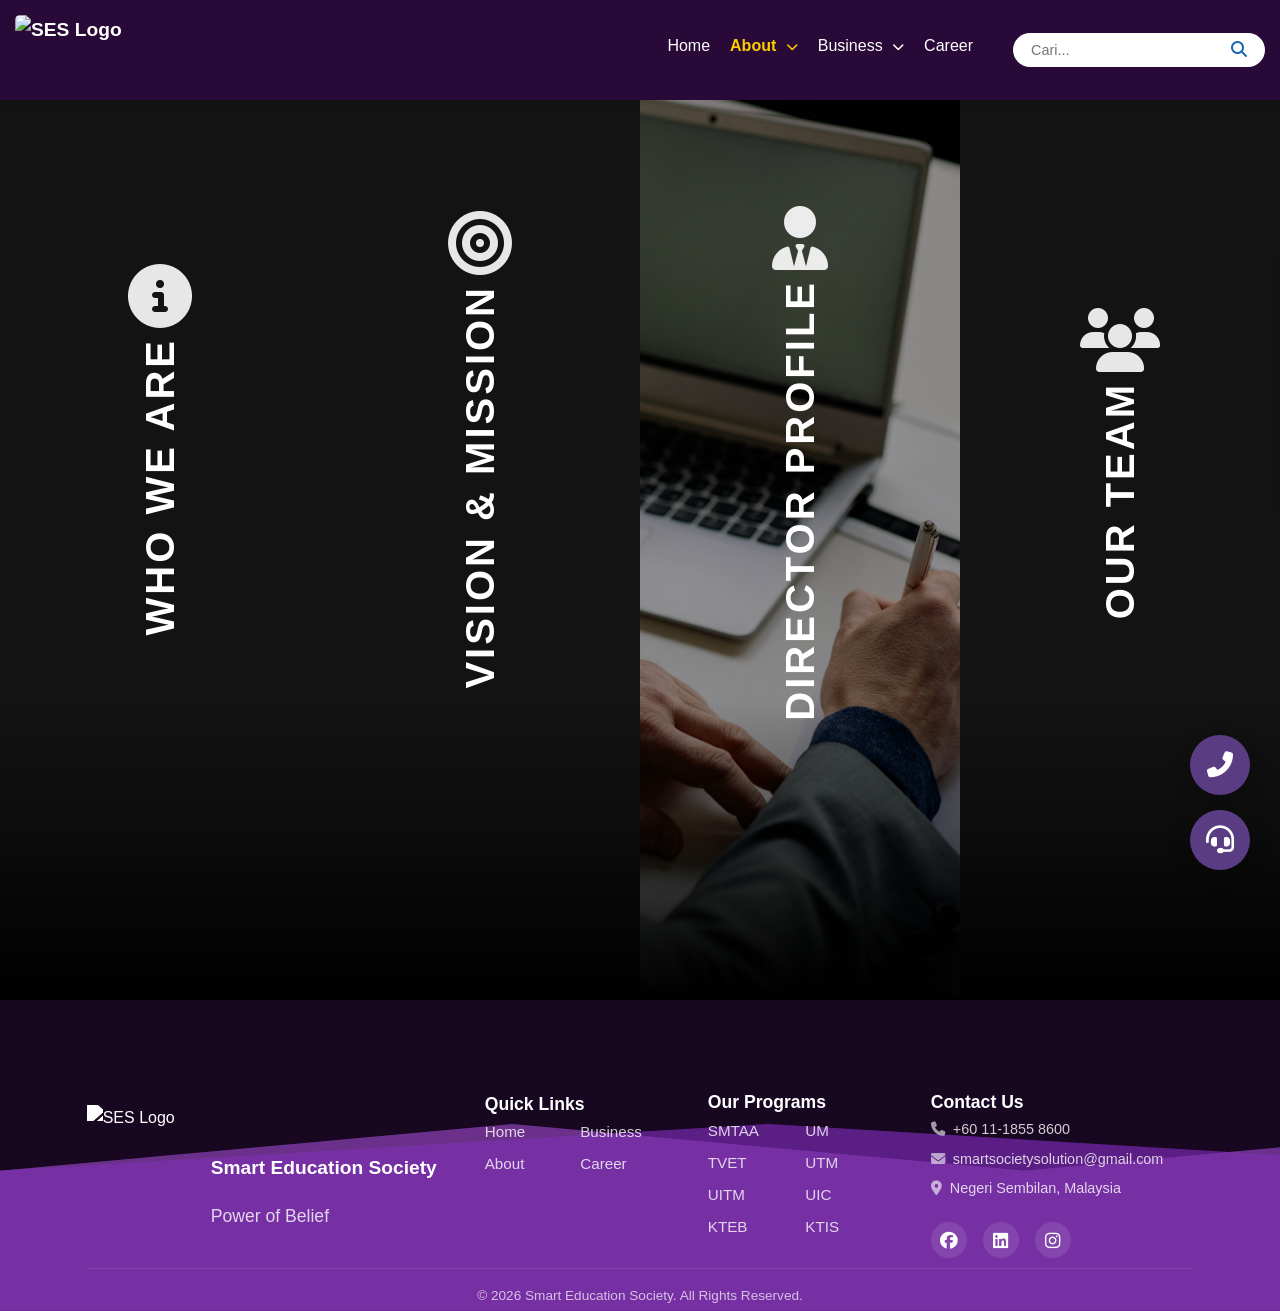
==== commit 90822e09: "Revert "change wording and no tel" This reverts commit 12c48f07b212cce6af9939cc4658ffe41958930d." ====
--- a/about.html
+++ b/about.html
@@ -52,7 +52,7 @@
       <li><a href="career.html">Career</a></li>
       <li>
         <form id="searchForm" class="search-bar">
-          <input type="text" id="searchInput" placeholder="Search...">
+          <input type="text" id="searchInput" placeholder="Cari...">
           <button type="submit"><i class="fas fa-search"></i></button>
         </form>
       </li>
@@ -162,7 +162,7 @@
             </div>
             <div class="footer-logo-right">
               <p class="footer-titleline">Smart Education Society</p>
-              <p class="footer-tagline">Power of Believe</p>
+              <p class="footer-tagline">Power of Belief</p>
             </div>
           </div>
         </div>
@@ -203,7 +203,7 @@
           <h4>Contact Us</h4>
           <div class="footer-contact-row">
             <ul class="footer-list footer-contact">
-              <li><i class="fas fa-phone"></i> 011 2672 5795</li>
+              <li><i class="fas fa-phone"></i> +60 11-1855 8600</li>
               <li><i class="fas fa-envelope"></i> smartsocietysolution@gmail.com</li>
               <li><i class="fas fa-map-marker-alt"></i> Negeri Sembilan, Malaysia</li>
             </ul>
@@ -232,7 +232,7 @@
   <!-- Floating Support Widget -->
   <div class="support-widget">
     <!-- Call Button -->
-    <a href="tel:+60112672579‪5" class="call-icon" id="callIcon">
+    <a href="tel:+601118558600" class="call-icon" id="callIcon">
       <i class="fas fa-phone-alt"></i>
     </a>
   
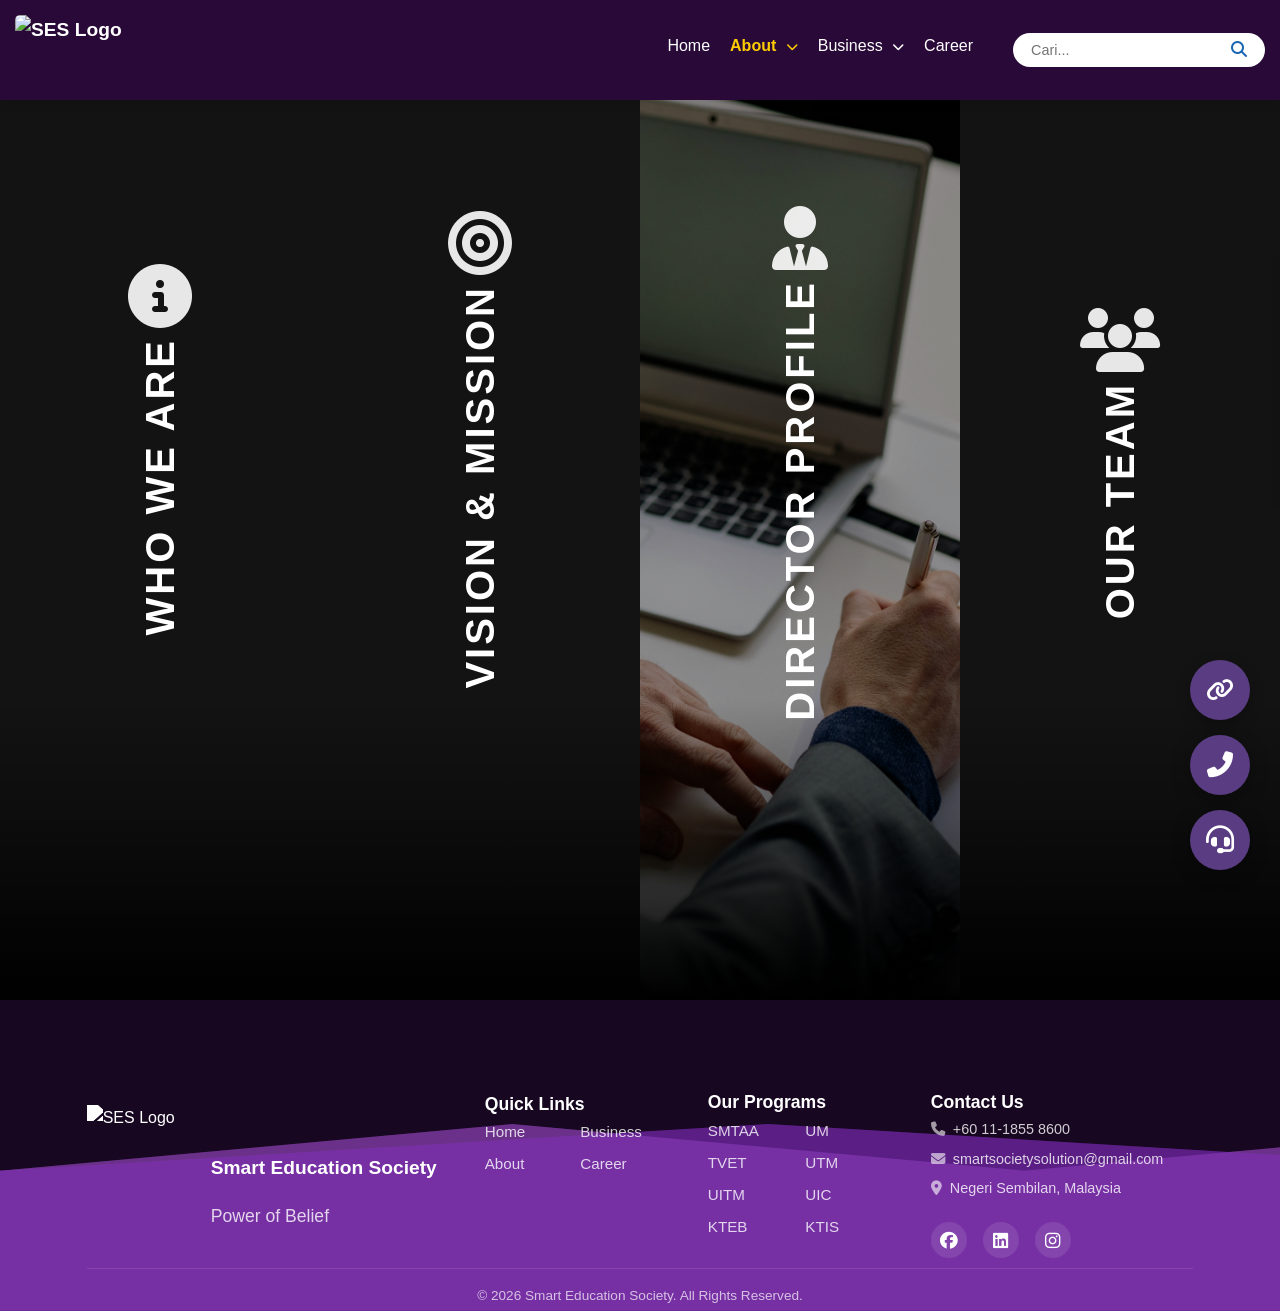
==== commit c6bbb278: "Merge branch 'main' of https://github.com/shakierafarain/ses" ====
--- a/about.html
+++ b/about.html
@@ -10,6 +10,7 @@
   <link rel="stylesheet" href="style.css">
   <link href="https://fonts.googleapis.com/css2?family=Poppins:wght@400;600;700&display=swap" rel="stylesheet">
   <link rel="stylesheet" href="https://cdnjs.cloudflare.com/ajax/libs/font-awesome/6.5.2/css/all.min.css">
+  <script src="https://kit.fontawesome.com/351048854e.js" crossorigin="anonymous"></script>
 </head>
 <body>
 
@@ -231,6 +232,27 @@
 
   <!-- Floating Support Widget -->
   <div class="support-widget">
+
+    <!-- Social Drop-Up -->
+    <div class="social-widget">
+    <!-- Main Social Button -->
+      <div class="main-social-btn" id="mainSocialBtn">
+        <i class="fa-sharp fa-solid fa-link"></i>
+      </div>
+
+    <!-- Drop-Up Options -->
+      <div class="social-dropdown" id="socialDropdown">
+       <a href="https://web.facebook.com/smarteducationsocietyofficial?_rdc=1&_rdr#" target="_blank" class="social-item facebook">
+      <i class="fab fa-facebook-f"></i>
+      </a>
+       <a href="https://www.instagram.com/smartedusocietyofficial" target="_blank" class="social-item instagram">
+      <i class="fab fa-instagram"></i>
+      </a>
+      <a href="https://www.tiktok.com/@smartedusocietyofficial" target="_blank" class="social-item tiktok">
+      <i class="fab fa-tiktok"></i>
+     </a>
+      </div>
+    </div>
     <!-- Call Button -->
     <a href="tel:+601118558600" class="call-icon" id="callIcon">
       <i class="fas fa-phone-alt"></i>
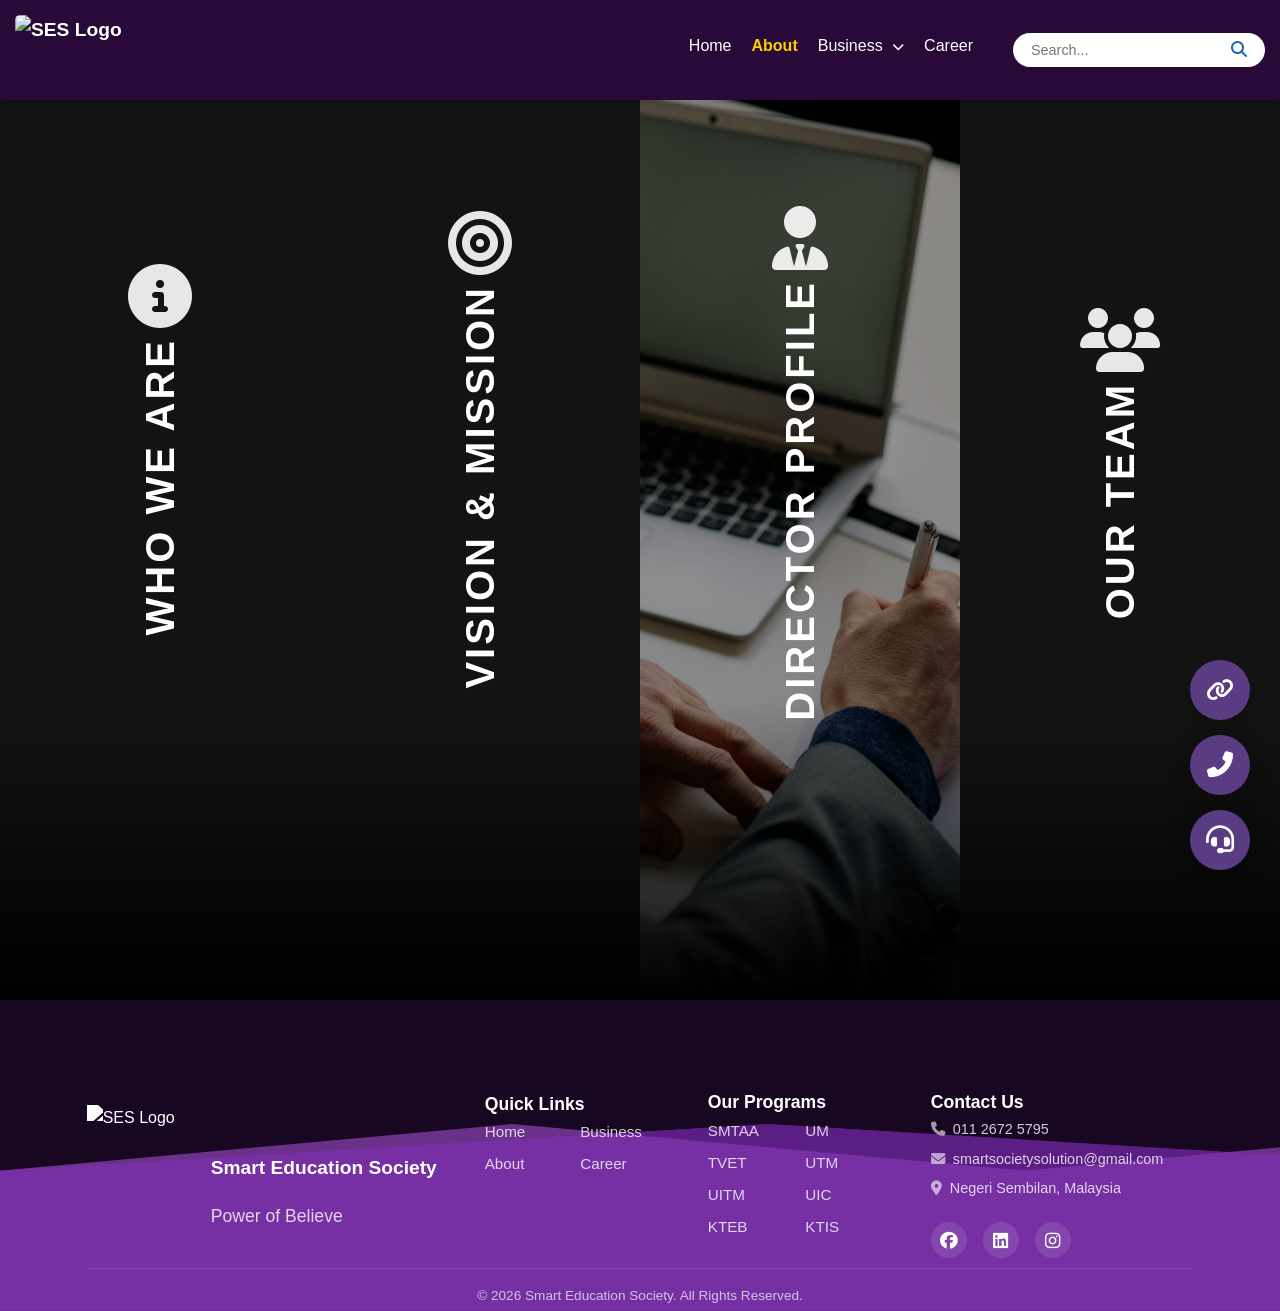
==== commit 3f8fc51a: "change wording and change no tel" ====
--- a/about.html
+++ b/about.html
@@ -32,14 +32,8 @@
       <li><a href="index.html">Home</a></li>
       <li class="dropdown">
         <a href="about.html" class="active dropdown-toggle">
-          About <i class="fas fa-chevron-down dropdown-arrow"></i>
+          About
         </a>
-        <div class="dropdown-content">
-          <a href="whoweare.html#who-we-are">Who We Are</a>
-          <a href="whoweare.html#vision-mission">Vision & Mission</a>
-          <a href="director.html">Director Profile</a>
-          <a href="ourteam.html">Our Team</a>
-        </div>
       </li>
       <li class="dropdown">
         <a href="business.html" class="dropdown-toggle">
@@ -53,7 +47,7 @@
       <li><a href="career.html">Career</a></li>
       <li>
         <form id="searchForm" class="search-bar">
-          <input type="text" id="searchInput" placeholder="Cari...">
+          <input type="text" id="searchInput" placeholder="Search...">
           <button type="submit"><i class="fas fa-search"></i></button>
         </form>
       </li>
@@ -163,7 +157,7 @@
             </div>
             <div class="footer-logo-right">
               <p class="footer-titleline">Smart Education Society</p>
-              <p class="footer-tagline">Power of Belief</p>
+              <p class="footer-tagline">Power of Believe</p>
             </div>
           </div>
         </div>
@@ -204,7 +198,7 @@
           <h4>Contact Us</h4>
           <div class="footer-contact-row">
             <ul class="footer-list footer-contact">
-              <li><i class="fas fa-phone"></i> +60 11-1855 8600</li>
+              <li><i class="fas fa-phone"></i> 011 2672 5795</li>
               <li><i class="fas fa-envelope"></i> smartsocietysolution@gmail.com</li>
               <li><i class="fas fa-map-marker-alt"></i> Negeri Sembilan, Malaysia</li>
             </ul>
@@ -254,7 +248,7 @@
       </div>
     </div>
     <!-- Call Button -->
-    <a href="tel:+601118558600" class="call-icon" id="callIcon">
+    <a href="tel:+60112672579‪5" class="call-icon" id="callIcon">
       <i class="fas fa-phone-alt"></i>
     </a>
   
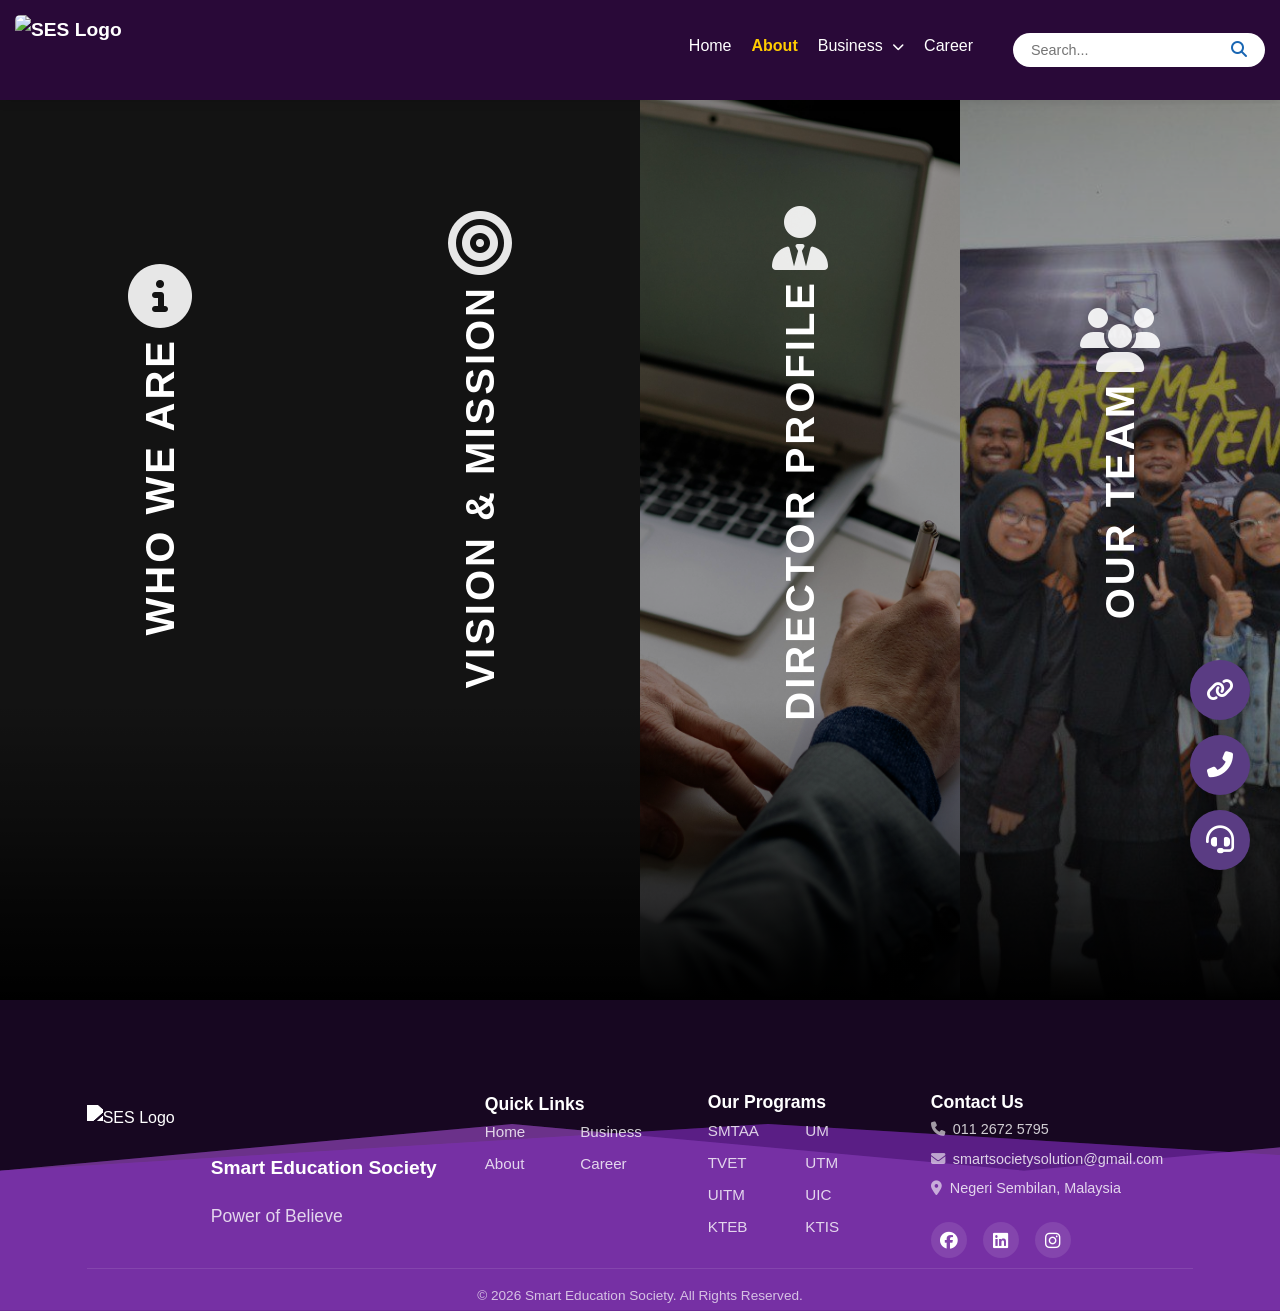
==== commit c214ff30: "Support-form" ====
--- a/about.html
+++ b/about.html
@@ -259,28 +259,28 @@
   
     <div class="support-form-container" id="supportFormContainer">
       <div class="support-form-header">
-        <h3>Ada Pertanyaan?</h3>
+        <h3>Have any questions?</h3>
         <span class="support-close" id="supportClose">&times;</span>
       </div>
       <form id="supportForm" class="support-form">
         <div class="support-field">
-          <label for="supportName">Nama</label>
-          <input type="text" id="supportName" required placeholder="Masukkan nama anda">
-        </div>
-        <div class="support-field">
-          <label for="supportPhone">No. Telefon Bimbit</label>
+          <label for="supportName">Name</label>
+          <input type="text" id="supportName" required placeholder="Enter your name">
+        </div>
+        <div class="support-field">
+          <label for="supportPhone">No. Phone</label>
           <input type="tel" id="supportPhone" required placeholder="01xxxxxxxx">
         </div>
         <div class="support-field">
-          <label for="supportEmail">E-mel</label>
+          <label for="supportEmail">E-mail</label>
           <input type="email" id="supportEmail" placeholder="email@example.com (optional)">
         </div>
         <div class="support-field">
-          <label for="supportQuestion">Soalan / Pertanyaan</label>
-          <textarea id="supportQuestion" rows="4" required placeholder="Tulis soalan anda di sini..."></textarea>
+          <label for="supportQuestion">Questions/Suggestion</label>
+          <textarea id="supportQuestion" rows="4" required placeholder="Write your questions or suggestions here..."></textarea>
         </div>
         <button type="submit" class="support-submit-btn">
-          <i class="fas fa-paper-plane"></i> Hantar
+          <i class="fas fa-paper-plane"></i> Submit
         </button>
       </form>
     </div>
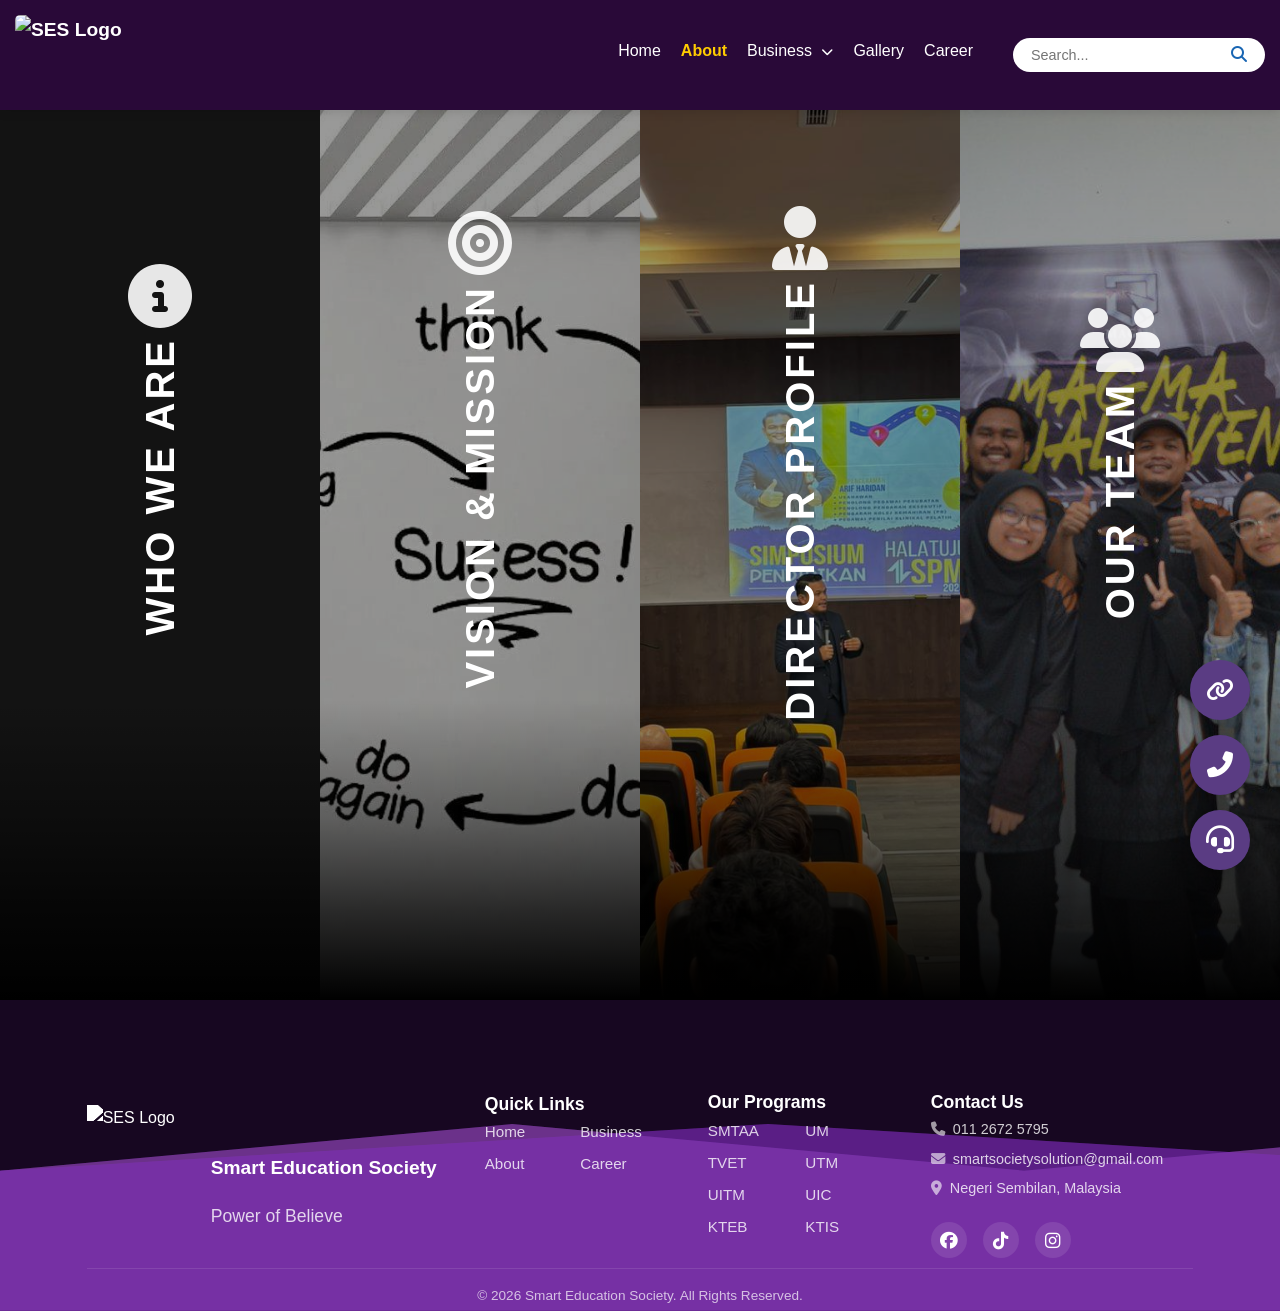
==== commit 3d8f3e71: "MAJOR CHANGES (add gallery)" ====
--- a/about.html
+++ b/about.html
@@ -44,6 +44,7 @@
           <a href="https://www.tiktok.com/@kopisaigon.paroi?_r=1&_t=ZS-91k9AVJUCEK" target="_blank" rel="noopener">Kopi Saigon</a>
         </div>
       </li>
+      <li><a href="gallery.html">Gallery</a></li>
       <li><a href="career.html">Career</a></li>
       <li>
         <form id="searchForm" class="search-bar">
@@ -206,8 +207,8 @@
                 <a href="https://www.facebook.com/smarteducationsocietyofficial/" target="_blank" rel="noopener" aria-label="Facebook">
                     <i class="fab fa-facebook"></i>
                 </a>
-                <a href="https://linkedin.com" target="_blank" rel="noopener" aria-label="LinkedIn">
-                    <i class="fab fa-linkedin"></i>
+                <a href="https://www.tiktok.com/@smartedusocietyofficial?_r=1&_t=ZS-93Up4THF4hM" target="_blank" rel="noopener" aria-label="TikTok">
+                    <i class="fab fa-tiktok"></i>
                 </a>
                 <a href="https://www.instagram.com/smtaa.uic/" target="_blank" rel="noopener" aria-label="Instagram">
                     <i class="fab fa-instagram"></i>
--- a/style.css
+++ b/style.css
@@ -120,25 +120,24 @@
   position: absolute;
   top: 50%;
   transform: translateY(-50%);
-  background: rgba(255, 255, 255, 0.2);
-  border: 2px solid rgba(255, 255, 255, 0.4);
+  background: transparent;
+  border: none;
   color: white;
-  width: 50px;
-  height: 50px;
-  border-radius: 50%;
-  font-size: 24px;
+  width: auto;
+  height: auto;
+  font-size: 36px;
   cursor: pointer;
   display: flex;
   align-items: center;
   justify-content: center;
   transition: all 0.3s ease;
   z-index: 10;
+  text-shadow: 0 2px 4px rgba(0, 0, 0, 0.3);
 }
 
 .hero-nav-btn:hover {
-  background: rgba(255, 255, 255, 0.3);
-  border-color: rgba(255, 255, 255, 0.6);
-  transform: translateY(-50%) scale(1.1);
+  color: rgba(255, 255, 255, 0.8);
+  transform: translateY(-50%) scale(1.2);
 }
 
 .hero-prev {
@@ -161,18 +160,18 @@
 }
 
 .hero-indicator {
-  width: 12px;
-  height: 12px;
-  border-radius: 50%;
+  width: 40px;
+  height: 3px;
+  border-radius: 2px;
   background: rgba(255, 255, 255, 0.4);
-  border: 2px solid rgba(255, 255, 255, 0.6);
+  border: none;
   cursor: pointer;
   transition: all 0.3s ease;
 }
 
 .hero-indicator.active {
   background: rgba(255, 255, 255, 0.9);
-  transform: scale(1.3);
+  width: 60px;
 }
 
 .hero-indicator:hover {
@@ -221,9 +220,7 @@
   }
 
   .hero-nav-btn {
-    width: 35px;
-    height: 35px;
-    font-size: 16px;
+    font-size: 24px;
   }
 
   .hero-prev {
@@ -240,8 +237,12 @@
   }
 
   .hero-indicator {
-    width: 8px;
-    height: 8px;
+    width: 30px;
+    height: 2px;
+  }
+
+  .hero-indicator.active {
+    width: 45px;
   }
 }
 
@@ -252,6 +253,7 @@
 
   .hero-title {
     font-size: 1.5rem;
+    margin-top: 20px;
   }
 
   .hero-subtitle {
@@ -263,9 +265,13 @@
   }
 
   .hero-nav-btn {
-    width: 30px;
-    height: 30px;
-    font-size: 14px;
+    font-size: 20px;
+    top: 60%;
+    transform: translateY(-50%);
+  }
+
+  .hero-nav-btn:hover {
+    transform: translateY(-50%) scale(1.2);
   }
 
   .hero-prev {
@@ -3984,7 +3990,7 @@
 }
 
 .logo img {
-  height: 70px;   /* adjust size */
+  height: 80px;   /* adjust size */
   margin-right: 5px;
   border-radius: 5px; /* optional if you want rounded logo */
 }
@@ -8350,3 +8356,479 @@
     font-size: 16px;
   }
 }
+
+/* ===============================================
+   GALLERY PAGE STYLES
+   =============================================== */
+
+/* Gallery Hero */
+.hero-gallery {
+  background: linear-gradient(rgba(0,0,0,0.4), rgba(0,0,0,0.4)), url('assets/') center/cover no-repeat;
+  position: relative;
+  overflow: hidden;
+}
+
+/* Gallery Filter Section */
+.gallery-filter-section {
+  padding: 60px 20px 40px;
+  background: transparent;
+}
+
+.filter-buttons {
+  display: flex;
+  justify-content: center;
+  flex-wrap: wrap;
+  gap: 15px;
+  max-width: 1200px;
+  margin: 0 auto;
+}
+
+.filter-btn {
+  padding: 12px 28px;
+  border: 2px solid #2e043b;
+  background: white;
+  color: #2e043b;
+  border-radius: 50px;
+  font-size: 16px;
+  font-weight: 600;
+  cursor: pointer;
+  transition: all 0.3s ease;
+  display: flex;
+  align-items: center;
+  gap: 8px;
+}
+
+.filter-btn:hover {
+  background: #2e043b;
+  color: white;
+  transform: translateY(-2px);
+  box-shadow: 0 6px 20px rgba(46, 4, 59, 0.3);
+}
+
+.filter-btn.active {
+  background: linear-gradient(135deg, #2e043b 0%, #6b1a82 100%);
+  color: white;
+  box-shadow: 0 6px 20px rgba(46, 4, 59, 0.4);
+}
+
+.filter-btn i {
+  font-size: 18px;
+}
+
+/* Gallery Grid Section */
+.gallery-grid-section {
+  padding: 40px 20px 80px;
+  background: transparent;
+}
+
+.gallery-grid {
+  display: grid;
+  grid-template-columns: repeat(auto-fill, minmax(350px, 1fr));
+  gap: 30px;
+  max-width: 1400px;
+  margin: 0 auto;
+}
+
+.gallery-item {
+  opacity: 1;
+  transition: all 0.5s ease;
+}
+
+.gallery-item.hidden {
+  display: none;
+  opacity: 0;
+}
+
+.gallery-card {
+  position: relative;
+  border-radius: 20px;
+  overflow: hidden;
+  box-shadow: 0 10px 30px rgba(0, 0, 0, 0.1);
+  transition: all 0.4s cubic-bezier(0.4, 0, 0.2, 1);
+  background: white;
+}
+
+.gallery-card:hover {
+  transform: translateY(-10px);
+  box-shadow: 0 20px 50px rgba(46, 4, 59, 0.2);
+}
+
+.gallery-image {
+  position: relative;
+  width: 100%;
+  height: 350px;
+  overflow: hidden;
+}
+
+.gallery-image img {
+  width: 100%;
+  height: 100%;
+  object-fit: cover;
+  transition: transform 0.6s ease;
+}
+
+.gallery-card:hover .gallery-image img {
+  transform: scale(1.15);
+}
+
+.gallery-overlay {
+  position: absolute;
+  top: 0;
+  left: 0;
+  right: 0;
+  bottom: 0;
+  background: linear-gradient(to top, rgba(46, 4, 59, 0.95) 0%, rgba(46, 4, 59, 0.7) 50%, transparent 100%);
+  opacity: 0;
+  transition: opacity 0.4s ease;
+  display: flex;
+  align-items: flex-end;
+  padding: 30px;
+}
+
+.gallery-card:hover .gallery-overlay {
+  opacity: 1;
+}
+
+.gallery-info {
+  width: 100%;
+  transform: translateY(20px);
+  transition: transform 0.4s ease;
+}
+
+.gallery-card:hover .gallery-info {
+  transform: translateY(0);
+}
+
+.gallery-info h3 {
+  font-size: 24px;
+  font-weight: 700;
+  color: white;
+  margin-bottom: 8px;
+}
+
+.gallery-info p {
+  font-size: 16px;
+  color: rgba(255, 255, 255, 0.9);
+  margin-bottom: 15px;
+}
+
+.view-btn {
+  padding: 10px 20px;
+  background: white;
+  color: #2e043b;
+  border: none;
+  border-radius: 30px;
+  font-size: 16px;
+  font-weight: 600;
+  cursor: pointer;
+  transition: all 0.3s ease;
+  display: inline-flex;
+  align-items: center;
+  gap: 8px;
+}
+
+.view-btn:hover {
+  background: #6b1a82;
+  color: white;
+  transform: scale(1.05);
+}
+
+/* Lightbox */
+.lightbox {
+  display: none;
+  position: fixed;
+  z-index: 10000;
+  top: 0;
+  left: 0;
+  width: 100%;
+  height: 100%;
+  background: rgba(0, 0, 0, 0.95);
+  align-items: center;
+  justify-content: center;
+}
+
+.lightbox.active {
+  display: flex;
+}
+
+.lightbox-content {
+  position: relative;
+  max-width: 90%;
+  max-height: 90%;
+  animation: lightboxZoom 0.4s ease;
+}
+
+@keyframes lightboxZoom {
+  from {
+    transform: scale(0.8);
+    opacity: 0;
+  }
+  to {
+    transform: scale(1);
+    opacity: 1;
+  }
+}
+
+.lightbox-content img {
+  max-width: 100%;
+  max-height: 80vh;
+  border-radius: 10px;
+  box-shadow: 0 20px 60px rgba(0, 0, 0, 0.5);
+}
+
+.lightbox-caption {
+  text-align: center;
+  color: white;
+  margin-top: 20px;
+}
+
+.lightbox-caption h3 {
+  font-size: 28px;
+  margin-bottom: 10px;
+}
+
+.lightbox-caption p {
+  font-size: 18px;
+  opacity: 0.8;
+}
+
+.lightbox-close,
+.lightbox-prev,
+.lightbox-next {
+  position: absolute;
+  background: rgba(255, 255, 255, 0.2);
+  backdrop-filter: blur(10px);
+  border: 2px solid rgba(255, 255, 255, 0.3);
+  color: white;
+  font-size: 24px;
+  width: 50px;
+  height: 50px;
+  border-radius: 50%;
+  display: flex;
+  align-items: center;
+  justify-content: center;
+  cursor: pointer;
+  transition: all 0.3s ease;
+  z-index: 10001;
+}
+
+.lightbox-close:hover,
+.lightbox-prev:hover,
+.lightbox-next:hover {
+  background: rgba(255, 255, 255, 0.3);
+  transform: scale(1.1);
+}
+
+.lightbox-close {
+  top: 30px;
+  right: 30px;
+}
+
+.lightbox-prev {
+  left: 30px;
+  top: 50%;
+  transform: translateY(-50%);
+}
+
+.lightbox-prev:hover {
+  transform: translateY(-50%) scale(1.1);
+}
+
+.lightbox-next {
+  right: 30px;
+  top: 50%;
+  transform: translateY(-50%);
+}
+
+.lightbox-next:hover {
+  transform: translateY(-50%) scale(1.1);
+}
+
+/* Gallery Stats Section */
+.gallery-stats-section {
+  padding: 80px 20px;
+  background: linear-gradient(135deg, #2e043b 0%, #4a0e5c 50%, #6b1a82 100%);
+  position: relative;
+  overflow: hidden;
+}
+
+.gallery-stats-section::before {
+  content: '';
+  position: absolute;
+  top: -50%;
+  left: -50%;
+  width: 200%;
+  height: 200%;
+  background: radial-gradient(circle, rgba(255, 255, 255, 0.05) 1px, transparent 1px);
+  background-size: 50px 50px;
+  animation: moveBackground 20s linear infinite;
+}
+
+@keyframes moveBackground {
+  0% {
+    transform: translate(0, 0);
+  }
+  100% {
+    transform: translate(50px, 50px);
+  }
+}
+
+.stats-grid {
+  display: grid;
+  grid-template-columns: repeat(auto-fit, minmax(250px, 1fr));
+  gap: 40px;
+  max-width: 1200px;
+  margin: 0 auto;
+  position: relative;
+  z-index: 1;
+}
+
+.stat-card {
+  text-align: center;
+  padding: 40px 20px;
+  background: rgba(255, 255, 255, 0.1);
+  backdrop-filter: blur(10px);
+  border: 2px solid rgba(255, 255, 255, 0.2);
+  border-radius: 20px;
+  transition: all 0.4s ease;
+}
+
+.stat-card:hover {
+  transform: translateY(-10px);
+  background: rgba(255, 255, 255, 0.15);
+  box-shadow: 0 20px 40px rgba(0, 0, 0, 0.3);
+}
+
+.stat-icon {
+  font-size: 50px;
+  color: white;
+  margin-bottom: 20px;
+}
+
+.stat-number {
+  font-size: 48px;
+  font-weight: 700;
+  color: white;
+  margin-bottom: 10px;
+  font-family: 'Poppins', sans-serif;
+}
+
+.stat-label {
+  font-size: 18px;
+  color: rgba(255, 255, 255, 0.9);
+  text-transform: uppercase;
+  letter-spacing: 1px;
+}
+
+/* Mobile Responsive */
+@media (max-width: 768px) {
+  .gallery-filter-section {
+    padding: 40px 15px 30px;
+  }
+
+  .filter-buttons {
+    gap: 10px;
+  }
+
+  .filter-btn {
+    padding: 10px 20px;
+    font-size: 14px;
+  }
+
+  .filter-btn i {
+    font-size: 16px;
+  }
+
+  .gallery-grid {
+    grid-template-columns: repeat(auto-fill, minmax(280px, 1fr));
+    gap: 20px;
+  }
+
+  .gallery-image {
+    height: 280px;
+  }
+
+  .gallery-info h3 {
+    font-size: 20px;
+  }
+
+  .gallery-info p {
+    font-size: 14px;
+  }
+
+  .lightbox-content {
+    max-width: 95%;
+  }
+
+  .lightbox-close {
+    top: 15px;
+    right: 15px;
+    width: 40px;
+    height: 40px;
+    font-size: 20px;
+  }
+
+  .lightbox-prev,
+  .lightbox-next {
+    width: 40px;
+    height: 40px;
+    font-size: 20px;
+  }
+
+  .lightbox-prev {
+    left: 15px;
+  }
+
+  .lightbox-next {
+    right: 15px;
+  }
+
+  .lightbox-caption h3 {
+    font-size: 22px;
+  }
+
+  .lightbox-caption p {
+    font-size: 16px;
+  }
+
+  .gallery-stats-section {
+    padding: 60px 15px;
+  }
+
+  .stats-grid {
+    grid-template-columns: repeat(auto-fit, minmax(150px, 1fr));
+    gap: 20px;
+  }
+
+  .stat-card {
+    padding: 30px 15px;
+  }
+
+  .stat-icon {
+    font-size: 40px;
+  }
+
+  .stat-number {
+    font-size: 36px;
+  }
+
+  .stat-label {
+    font-size: 14px;
+  }
+}
+
+@media (max-width: 480px) {
+  .gallery-grid {
+    grid-template-columns: 1fr;
+    gap: 15px;
+  }
+
+  .filter-btn {
+    padding: 8px 16px;
+    font-size: 13px;
+  }
+
+  .stats-grid {
+    grid-template-columns: repeat(2, 1fr);
+  }
+}
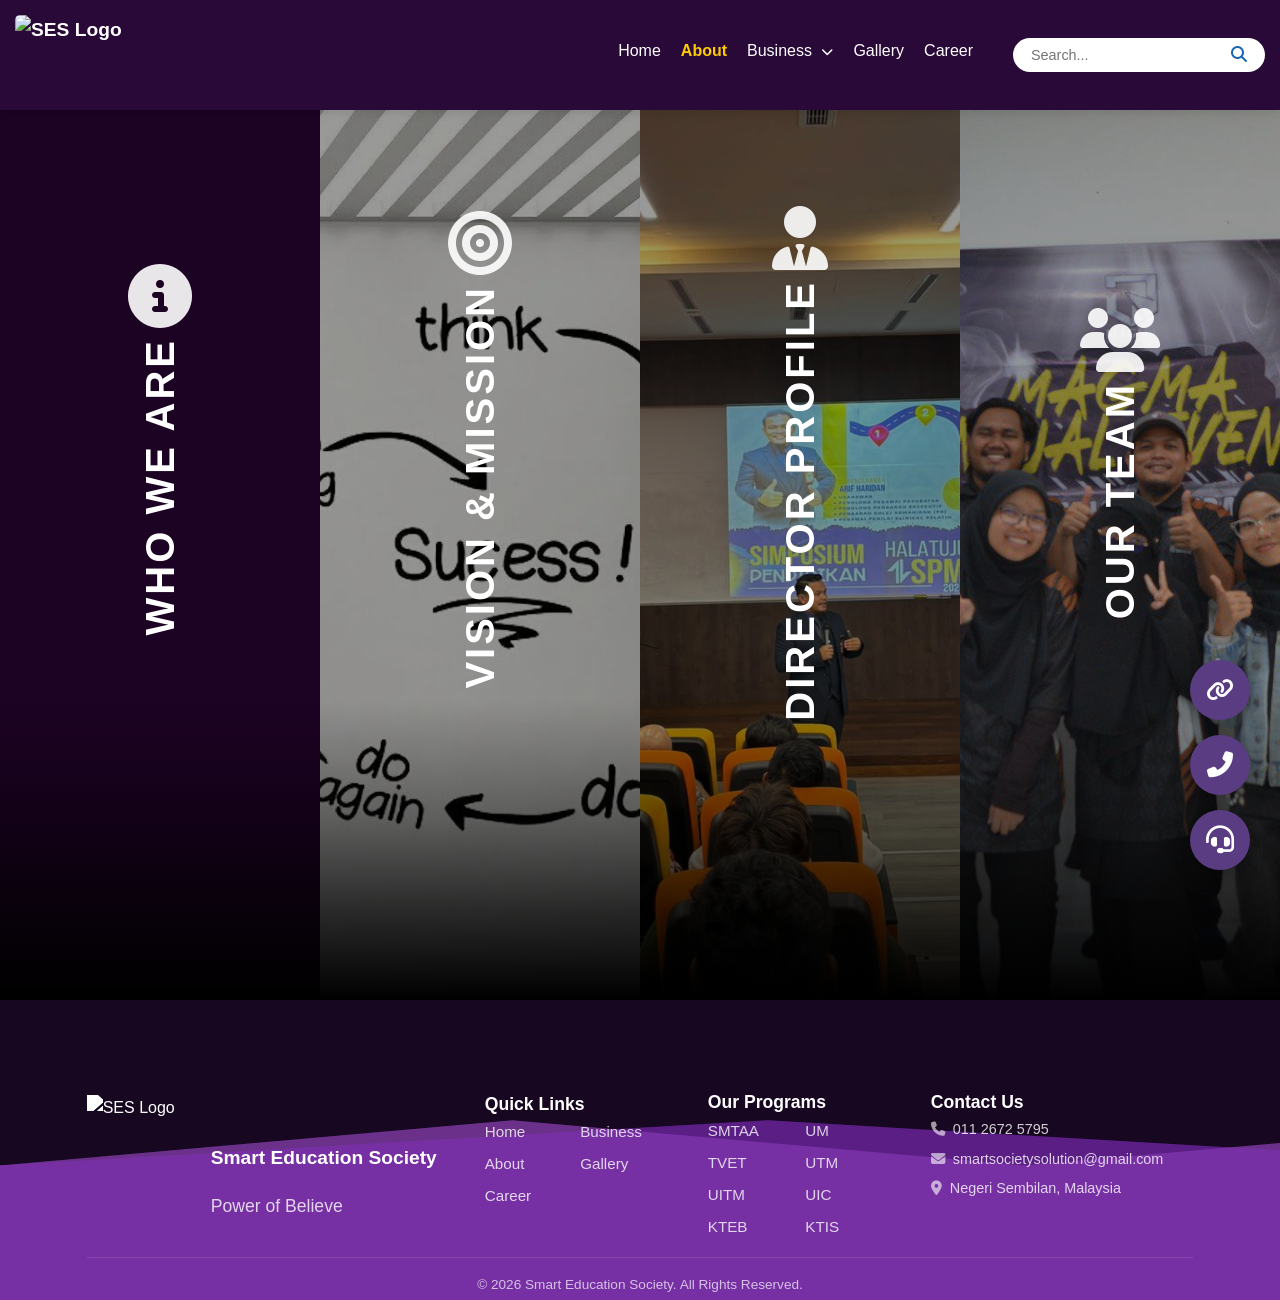
==== commit 8a444364: "major changes banner simposium,  add image, add quick links," ====
--- a/about.html
+++ b/about.html
@@ -169,10 +169,11 @@
             <ul class="footer-list">
                 <li><a href="index.html">Home</a></li>
                 <li><a href="about.html">About</a></li>
+                <li><a href="career.html">Career</a></li>
             </ul>
             <ul class="footer-list">
               <li><a href="business.html">Business</a></li>
-              <li><a href="career.html">Career</a></li>
+              <li><a href="gallery.html">Gallery</a></li>
             </ul>
           </div>
         </div>
@@ -203,17 +204,6 @@
               <li><i class="fas fa-envelope"></i> smartsocietysolution@gmail.com</li>
               <li><i class="fas fa-map-marker-alt"></i> Negeri Sembilan, Malaysia</li>
             </ul>
-            <div class="footer-social-new">
-                <a href="https://www.facebook.com/smarteducationsocietyofficial/" target="_blank" rel="noopener" aria-label="Facebook">
-                    <i class="fab fa-facebook"></i>
-                </a>
-                <a href="https://www.tiktok.com/@smartedusocietyofficial?_r=1&_t=ZS-93Up4THF4hM" target="_blank" rel="noopener" aria-label="TikTok">
-                    <i class="fab fa-tiktok"></i>
-                </a>
-                <a href="https://www.instagram.com/smtaa.uic/" target="_blank" rel="noopener" aria-label="Instagram">
-                    <i class="fab fa-instagram"></i>
-                </a>
-            </div>
           </div>
         </div>
       </div>
--- a/style.css
+++ b/style.css
@@ -397,6 +397,7 @@
   font-family: 'Poppins', sans-serif;
   margin: 0;
   padding: 0;
+  background-color: #2e043b; /* fallback color */
   background-image: url(assets/wallpaper01.png); /* your image file name or URL */
   background-size: cover;       /* make it cover the whole page */
   background-repeat: no-repeat; /* don’t repeat the image */
@@ -2163,6 +2164,19 @@
   position: relative;
 }
 
+/* Mobile adjustments for small hero */
+@media (max-width: 768px) {
+  .small-hero {
+    height: 170px;
+  }
+}
+
+@media (max-width: 480px) {
+  .small-hero {
+    height: 150px;
+  }
+}
+
 /* Back Button (Mobile Only) */
 .back-button {
   display: none;
@@ -2459,14 +2473,14 @@
 /* Extra small mobile devices */
 @media (max-width: 481px) {
   .director-content {
-    margin-top: calc(-33vh - 20px); /* Less overlap on very small screens naikkan liquid glass en arip */
+    margin-top: calc(-23vh - 20px); /* Less overlap on very small screens naikkan liquid glass en arip */
   }
 }
 
 /* Larger mobile/small tablets */
 @media (min-width: 481px) and (max-width: 768px) {
   .director-content {
-    margin-top: calc(-40vh - 20px); /* More overlap on larger mobile screens */
+    margin-top: calc(-30vh - 20px); /* More overlap on larger mobile screens */
   }
 }
 
@@ -3144,7 +3158,7 @@
 /* ===== CAREER OPPORTUNITIES & SALARY SECTION ===== */
 .career-salary-section {
   background: transparent;
-  padding: 80px 20px 60px;
+  padding: 20px 20px 60px;
   font-family: 'Poppins', sans-serif;
   position: relative;
   animation: slideInUp 0.6s ease-out;
@@ -3284,7 +3298,7 @@
 /* Responsive - Mobile Friendly */
 @media screen and (max-width: 768px) {
   .career-salary-section {
-    padding: 60px 15px;
+    padding: 15px 15px;
   }
   
   .career-salary-title {
@@ -4994,6 +5008,10 @@
   margin-bottom: 10px;
 }
 
+.social-dropdown.show {
+  display: flex;
+}
+
 .social-item {
   width: 45px;
   height: 45px;
@@ -5008,9 +5026,66 @@
   text-decoration: none;
   box-shadow: 0 4px 10px rgba(0,0,0,0.2);
   transition: transform 0.2s, opacity 0.2s;
-}
+  transform: translateY(20px);
+  opacity: 0;
+}
+
 .social-item:hover {
-  transform: scale(1.1);
+  transform: scale(1.1) !important;
+}
+
+.social-dropdown.show .social-item {
+  animation: riseUp 0.4s cubic-bezier(0.4, 0, 0.2, 1) forwards;
+}
+
+.social-dropdown.show .social-item:nth-child(1) {
+  animation-delay: 0.3s;
+}
+
+.social-dropdown.show .social-item:nth-child(2) {
+  animation-delay: 0.2s;
+}
+
+.social-dropdown.show .social-item:nth-child(3) {
+  animation-delay: 0.1s;
+}
+
+.social-dropdown.hide .social-item {
+  animation: slideDown 0.5s cubic-bezier(0.25, 0.46, 0.45, 0.94) forwards;
+}
+
+.social-dropdown.hide .social-item:nth-child(1) {
+  animation-delay: 0s;
+}
+
+.social-dropdown.hide .social-item:nth-child(2) {
+  animation-delay: 0s;
+}
+
+.social-dropdown.hide .social-item:nth-child(3) {
+  animation-delay: 0s;
+}
+
+@keyframes riseUp {
+  0% {
+    transform: translateY(20px);
+    opacity: 0;
+  }
+  100% {
+    transform: translateY(0);
+    opacity: 1;
+  }
+}
+
+@keyframes slideDown {
+  0% {
+    transform: translateY(0);
+    opacity: 1;
+  }
+  100% {
+    transform: translateY(15px);
+    opacity: 0;
+  }
 }
 
 /* Platform Colors */
@@ -6867,7 +6942,7 @@
 body {
   color: #121212;
   font-family: "Outfit", sans-serif;
-  background-color: #f9ffe7;
+  background-color: #2e043b;
 }
 
 /* ===== BUSINESS PAGE STYLES ===== */
@@ -7124,7 +7199,7 @@
 }
 
 body {
-  background-color: var(--color-black);
+  background-color: #2e043b;
   color: var(--color-white);
   font-family: "Roboto", sans-serif;
   font-optical-sizing: auto;
@@ -7867,7 +7942,7 @@
 .career-card-automotive::before { background-image: url('assets/automotif.png'); }
 .career-card-welding::before { background-image: url('assets/welding.png'); }
 .career-card-automation::before { background-image: url('assets/automotif.png'); }
-.career-card-elektrik::before { background-image: url('assets/elektrik.png'); }
+.career-card-elektrik::before { background-image: url('assets/elektrik.jpeg'); }
 .career-card-beauty::before { background-image: url('assets/beauty.png'); }
 .career-card-computer-system::before { background-image: url('assets/computer system.png'); }
 .career-card-child::before { background-image: url('assets/child.png'); }
@@ -7890,13 +7965,14 @@
 .career-card-hotel::before { background-image: url('assets/hotel.png'); }
 .career-card-mechatronics::before { background-image: url('assets/mekatronik.jpeg'); }
 
-/* Dayatech College - Mechatronics */
+/* Dayatech College */
 .career-card-dayatech-mechatronics::before { background-image: url('assets/mekatronik.jpeg'); }
-
-/* Eco Autotronic Academy - No background images (to be added later) */
-.career-card-eco-auto::before { background-image: none; }
-.career-card-eco-maintenance::before { background-image: none; }
-.career-card-eco-workshop::before { background-image: none; }
+.career-card-dayatech-childcare::before { background-image: url('assets/dcpra.jpg'); }
+
+/* Eco Autotronic Academy */
+.career-card-eco-auto::before { background-image: url('assets/lightvehicleautotronics.jpg'); }
+.career-card-eco-maintenance::before { background-image: url('assets/lightvehiclemaintenance.jpg'); }
+.career-card-eco-workshop::before { background-image: url('assets/workshopmanagement.png'); }
 
 /* Noble School Engineering - No background images (to be added later) */
 .career-card-noble-auto::before { background-image: url('assets/automotif.png'); }
@@ -7905,16 +7981,16 @@
 
 /* Noble School City Campus - No background images (to be added later) */
 .career-card-noble-food::before { background-image: url('assets/foodprepare.png'); }
-.career-card-noble-electrical::before { background-image: url('assets/elektrik.png'); }
+.career-card-noble-electrical::before { background-image: url('assets/elektrik.jpeg'); }
 .career-card-noble-aesthetic::before { background-image: url('assets/beauty.png'); }
 .career-card-noble-bread::before { background-image: url('assets/bread.png'); }
 .career-card-noble-foodst::before { background-image: url('assets/foodprepare.png'); }
-.career-card-noble-electricst::before { background-image: url('assets/elektrik.png'); }
+.career-card-noble-electricst::before { background-image: url('assets/elektrik.jpeg'); }
 .career-card-noble-culinary::before { background-image: url('assets/culinary.png'); }
 
 /* Workers Institute Technology - No background images (to be added later) */
 .career-card-wit-automotive::before { background-image: url('assets/automotif.png'); }
-.career-card-wit-electrical::before { background-image: url('assets/elektrik.png'); }
+.career-card-wit-electrical::before { background-image: url('assets/elektrik.jpeg'); }
 .career-card-wit-beauty::before { background-image: url('assets/beauty.png'); }
 .career-card-wit-computer::before { background-image: url('assets/computer system.png'); }
 .career-card-wit-welding::before { background-image: url('assets/welding.png'); }
@@ -7925,7 +8001,7 @@
 .career-card-ktis-culinary::before { background-image: url('assets/culinary.png'); }
 
 /* KTEB - No background images (to be added later) */
-.career-card-kteb-electrical::before { background-image: url('assets/elektrik.png'); }
+.career-card-kteb-electrical::before { background-image: url('assets/elektrik.jpeg'); }
 
 /* Ambitious Academy - No background images (to be added later) */
 .career-card-ambitious-childcare::before { background-image: url('assets/child.png'); }
@@ -7940,7 +8016,48 @@
 
 /* Azmida Technical College - No background images (to be added later) */
 .career-card-azmida-boiler::before { background-image: url('assets/welding.png'); }
-.career-card-azmida-electrical::before { background-image: url('assets/elektrik.png'); }
+.career-card-azmida-electrical::before { background-image: url('assets/elektrik.jpeg'); }
+
+/* Iman Motors Academy */
+.career-card-iman-automotive::before { background-image: url('assets/imapic.jpg'); }
+
+/* AF TVET Academy */
+.career-card-aftvet-beauty::before { background-image: url('assets/aftvetbeauty.jpg'); }
+.career-card-aftvet-graphic::before { background-image: url('assets/aftvetdigital.jpg'); }
+
+/* Eakon Academy */
+.career-card-eakon-hvac::before { background-image: url('assets/aekon.png'); }
+
+/* Future Edge College */
+.career-card-futureedge-networking::before { background-image: url('assets/cnsfec.png'); }
+.career-card-futureedge-welding::before { background-image: url('assets/weldingfec.png'); }
+.career-card-futureedge-childcare::before { background-image: url('assets/pakk.jpg'); }
+.career-card-futureedge-secretary::before { background-image: url('assets/fecsec.png'); }
+
+/* Titan Skill College */
+.career-card-titan-automotive::before { background-image: url('assets/jvauto.jpg'); }
+
+/* Dual Training Institute (DTI) */
+.career-card-dti-childcare::before { background-image: url('assets/dtipakk.jpg'); }
+
+/* IHM College */
+.career-card-ihm-security::before { background-image: url('assets/ihmsecurity.jpeg'); }
+.career-card-ihm-multimedia::before { background-image: url('assets/ihmmultimedia.jpg'); }
+.career-card-ihm-masscommunication::before { background-image: url('assets/ihmmasscomm.png'); }
+
+/* JV Skill Training Centre */
+.career-card-jvskill-automotive::before { background-image: url('assets/jvauto.jpg'); }
+.career-card-jvskill-automation::before { background-image: url('assets/jvautomasi.jpg'); }
+
+/* Malaysian Technical Skill Academy (MTSA) */
+.career-card-mtsa-automotive::before { background-image: url('assets/mtsaauto.png'); }
+.career-card-mtsa-electrical::before { background-image: url('assets/elektrik.jpeg'); }
+.career-card-mtsa-welding::before { background-image: url('assets/mtsakimpalan.png'); }
+.career-card-mtsa-culinary::before { background-image: url('assets/mtsakulinari.png'); }
+.career-card-mtsa-childcare::before { background-image: url('assets/pakk.jpg'); }
+
+/* Future Edge College */
+.career-card-futureedge-electrical::before { background-image: url('assets/elektrik.jpeg'); }
 
 /* ===== RESPONSIVE DESIGN ===== */
 @media (max-width: 768px) {
@@ -8363,7 +8480,7 @@
 
 /* Gallery Hero */
 .hero-gallery {
-  background: linear-gradient(rgba(0,0,0,0.4), rgba(0,0,0,0.4)), url('assets/') center/cover no-repeat;
+  background: linear-gradient(rgba(0,0,0,0.4), rgba(0,0,0,0.4)), url('assets/galleryheader.png') center/cover no-repeat;
   position: relative;
   overflow: hidden;
 }
@@ -8418,7 +8535,8 @@
 /* Gallery Grid Section */
 .gallery-grid-section {
   padding: 40px 20px 80px;
-  background: transparent;
+  padding-bottom: 12rem;
+  background: linear-gradient(to bottom, transparent 0%, transparent 50%, rgba(0,0,0,0.2) 65%, rgba(0,0,0,0.5) 80%, rgba(0,0,0,0.8) 90%, #000 100%);
 }
 
 .gallery-grid {
@@ -8458,6 +8576,7 @@
   width: 100%;
   height: 350px;
   overflow: hidden;
+  background-color: #2a2a3e;
 }
 
 .gallery-image img {
